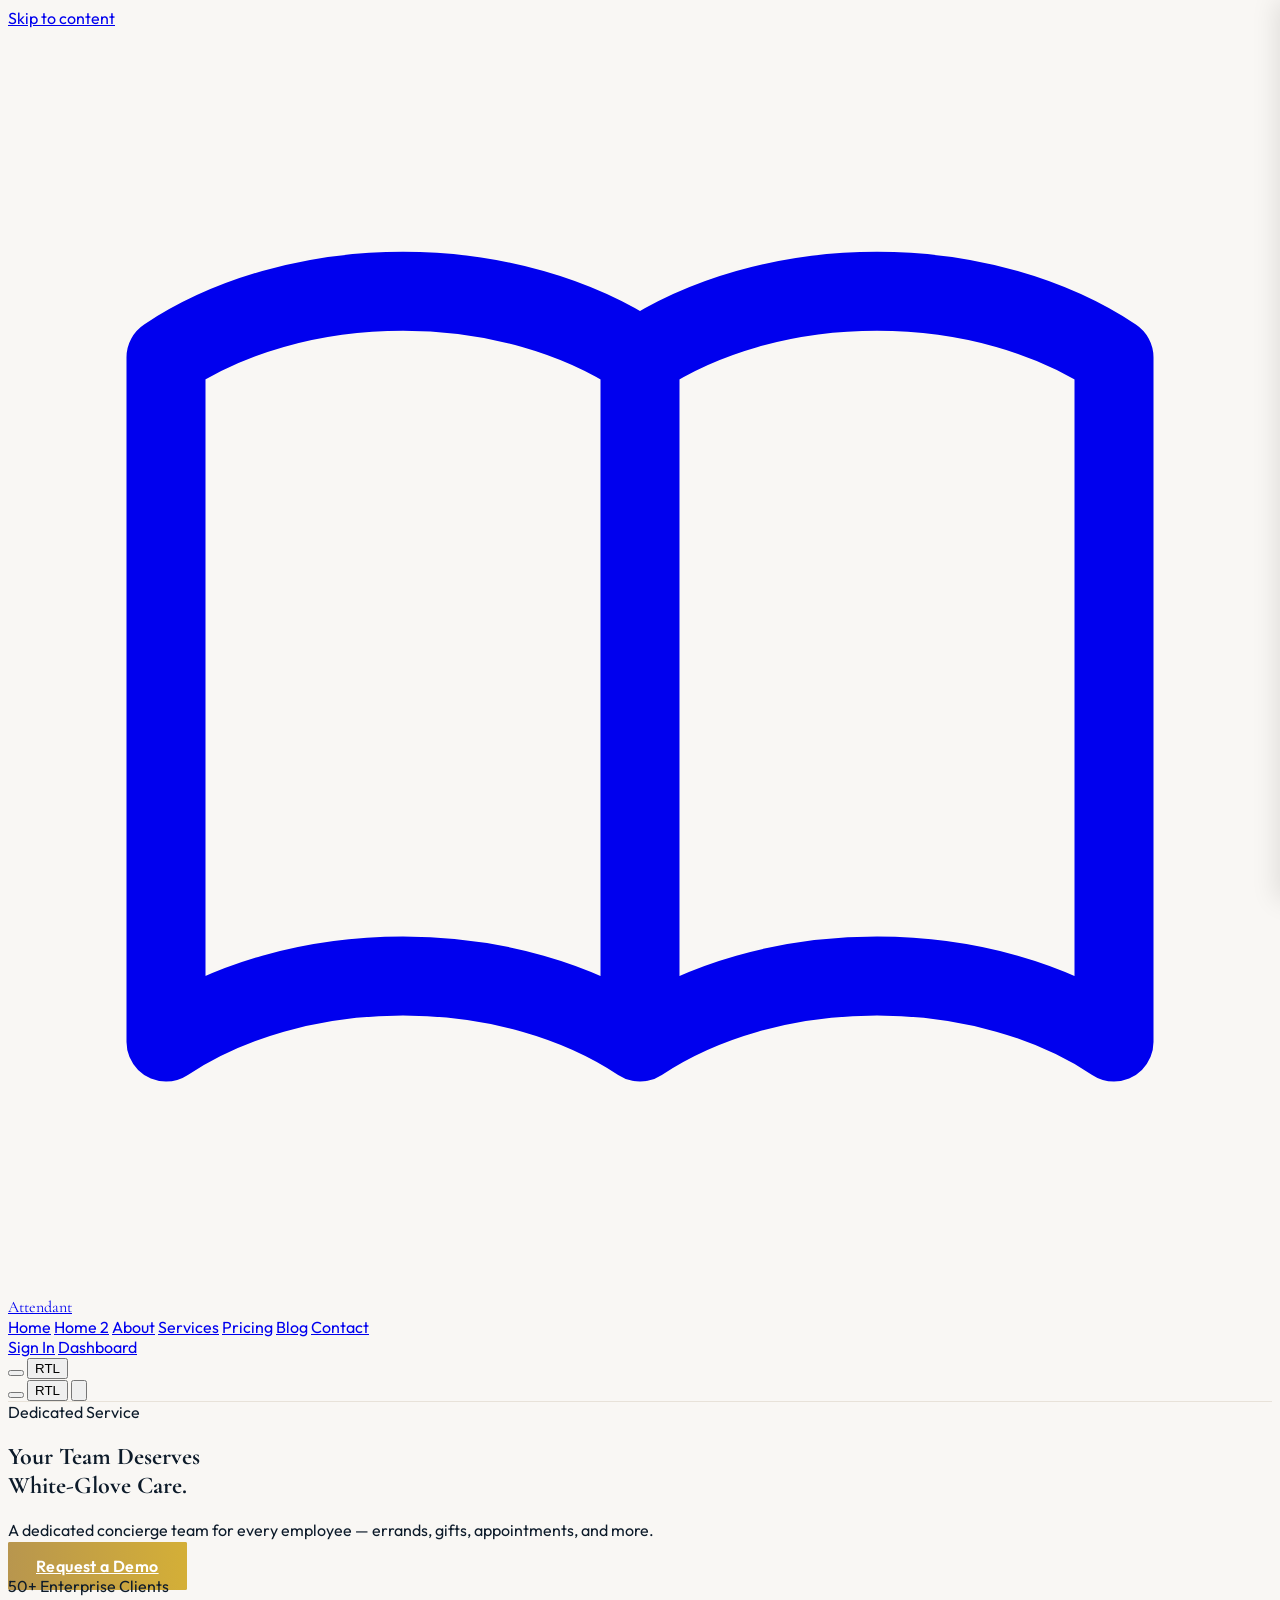
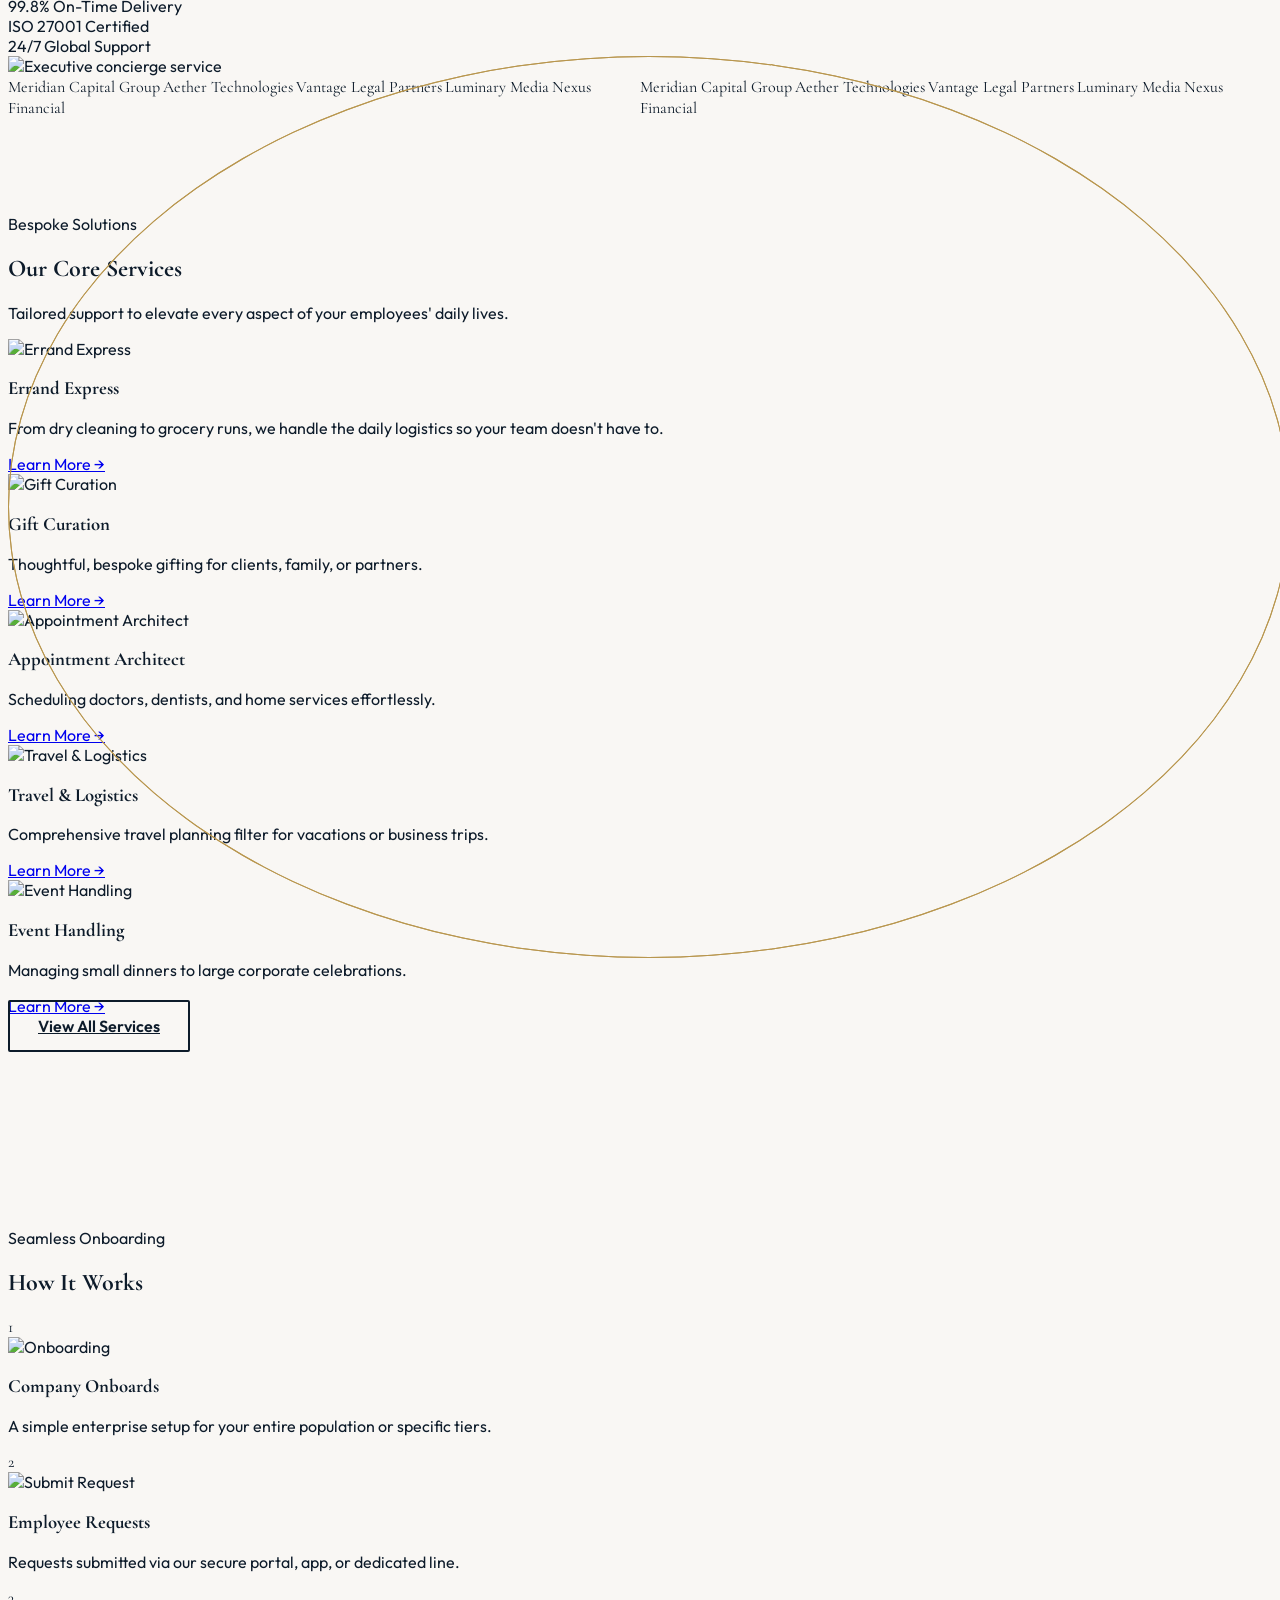
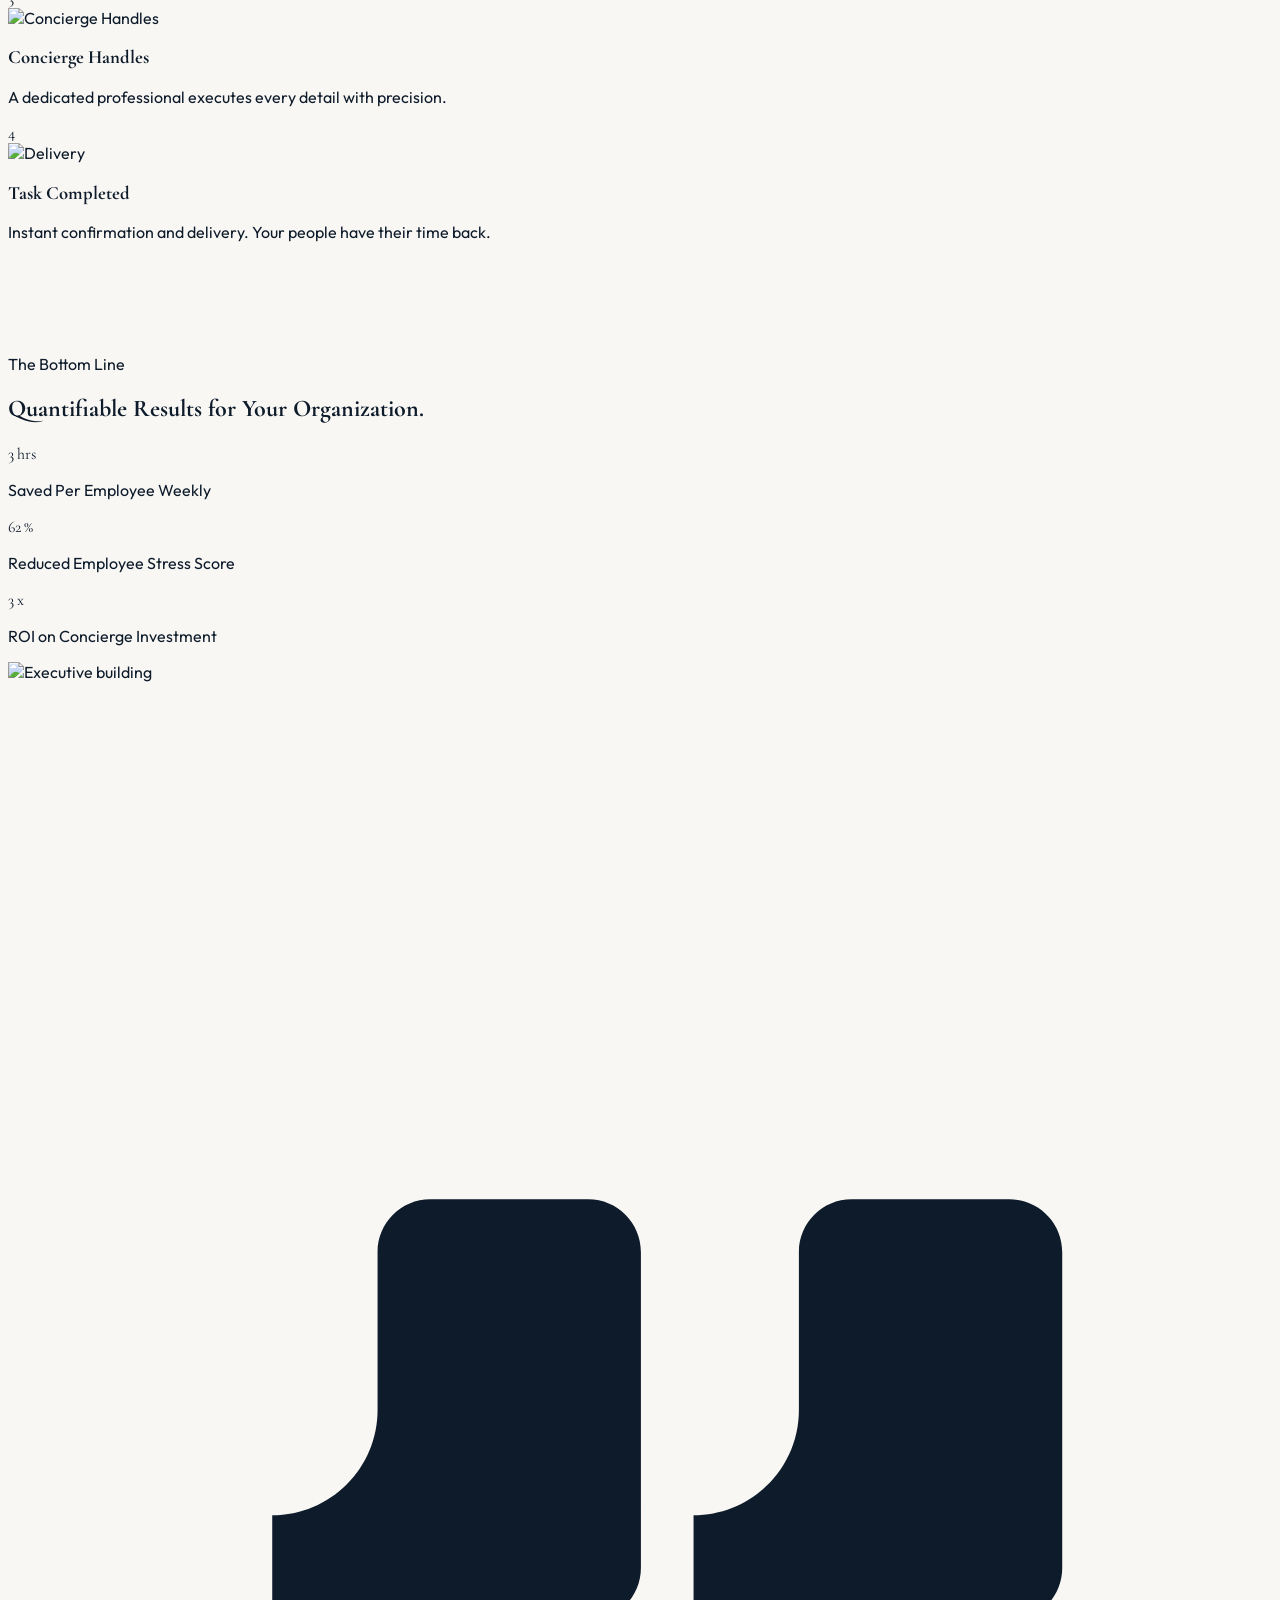
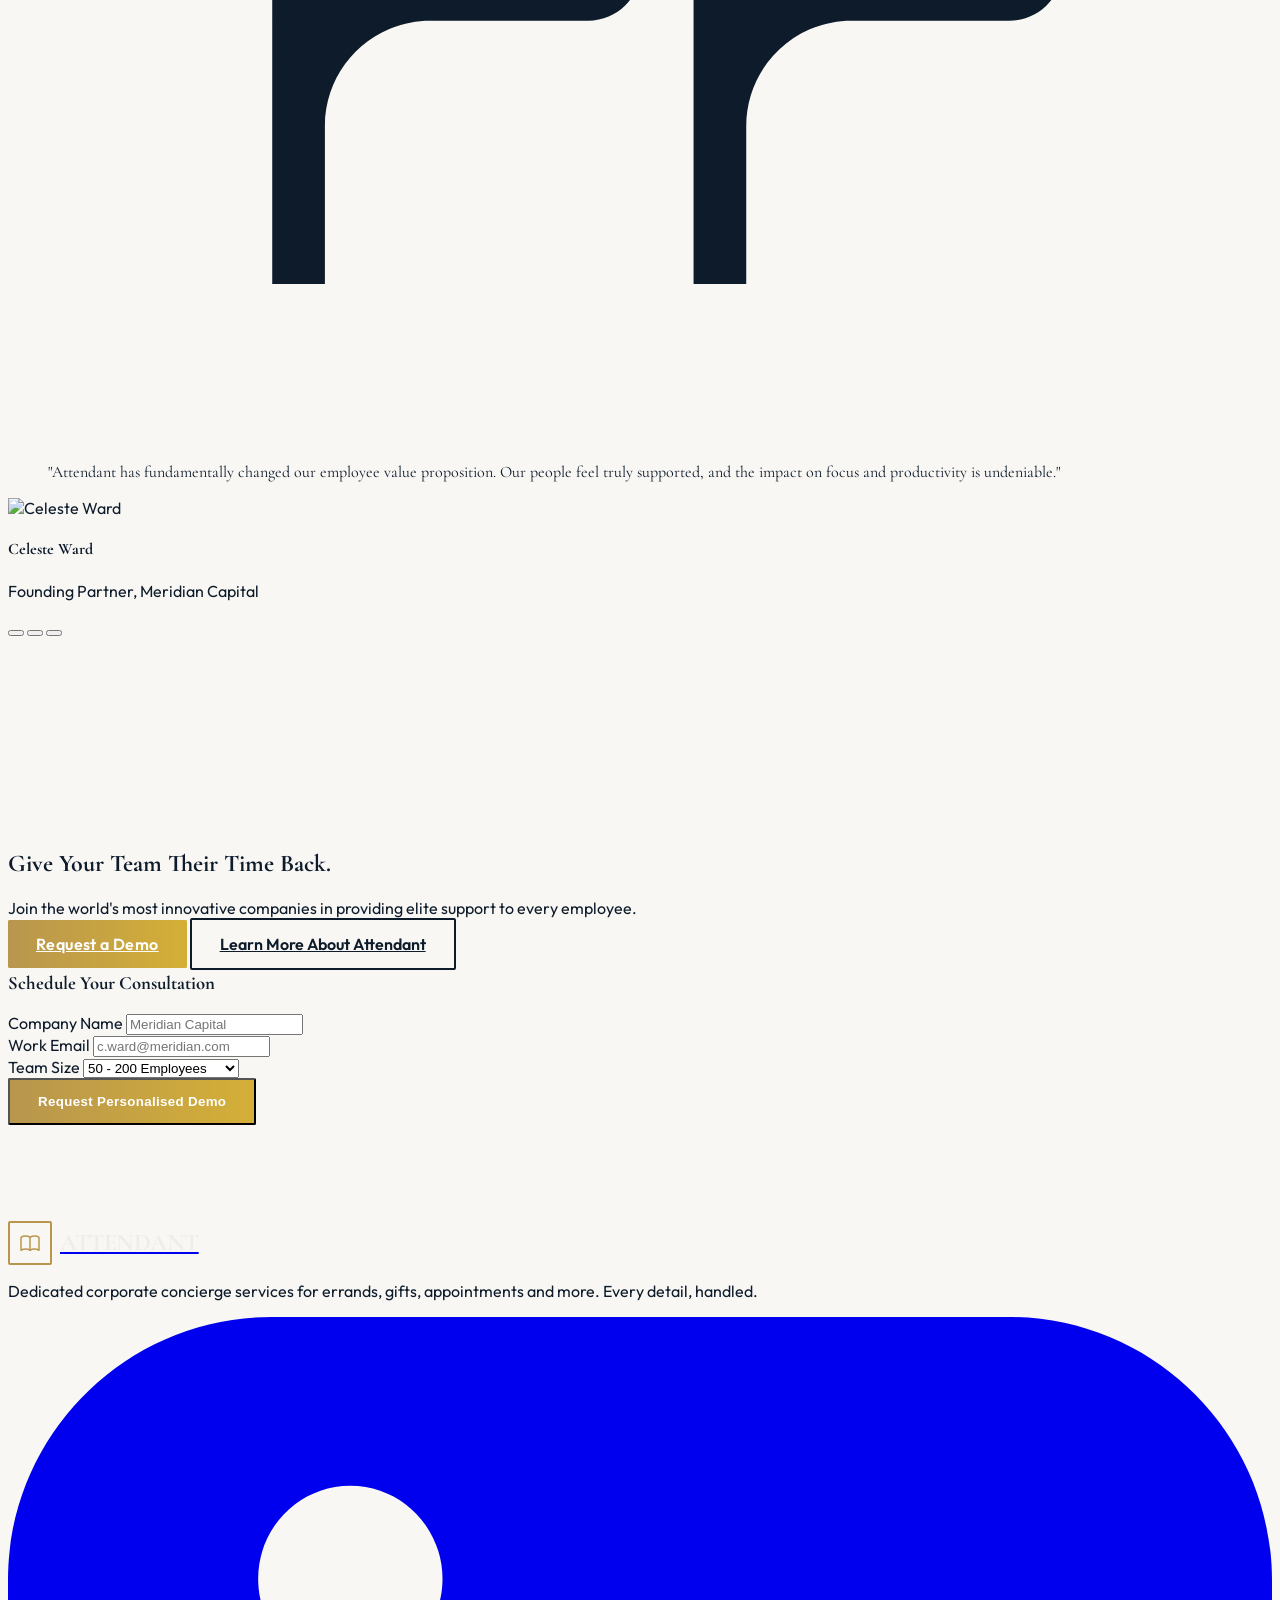
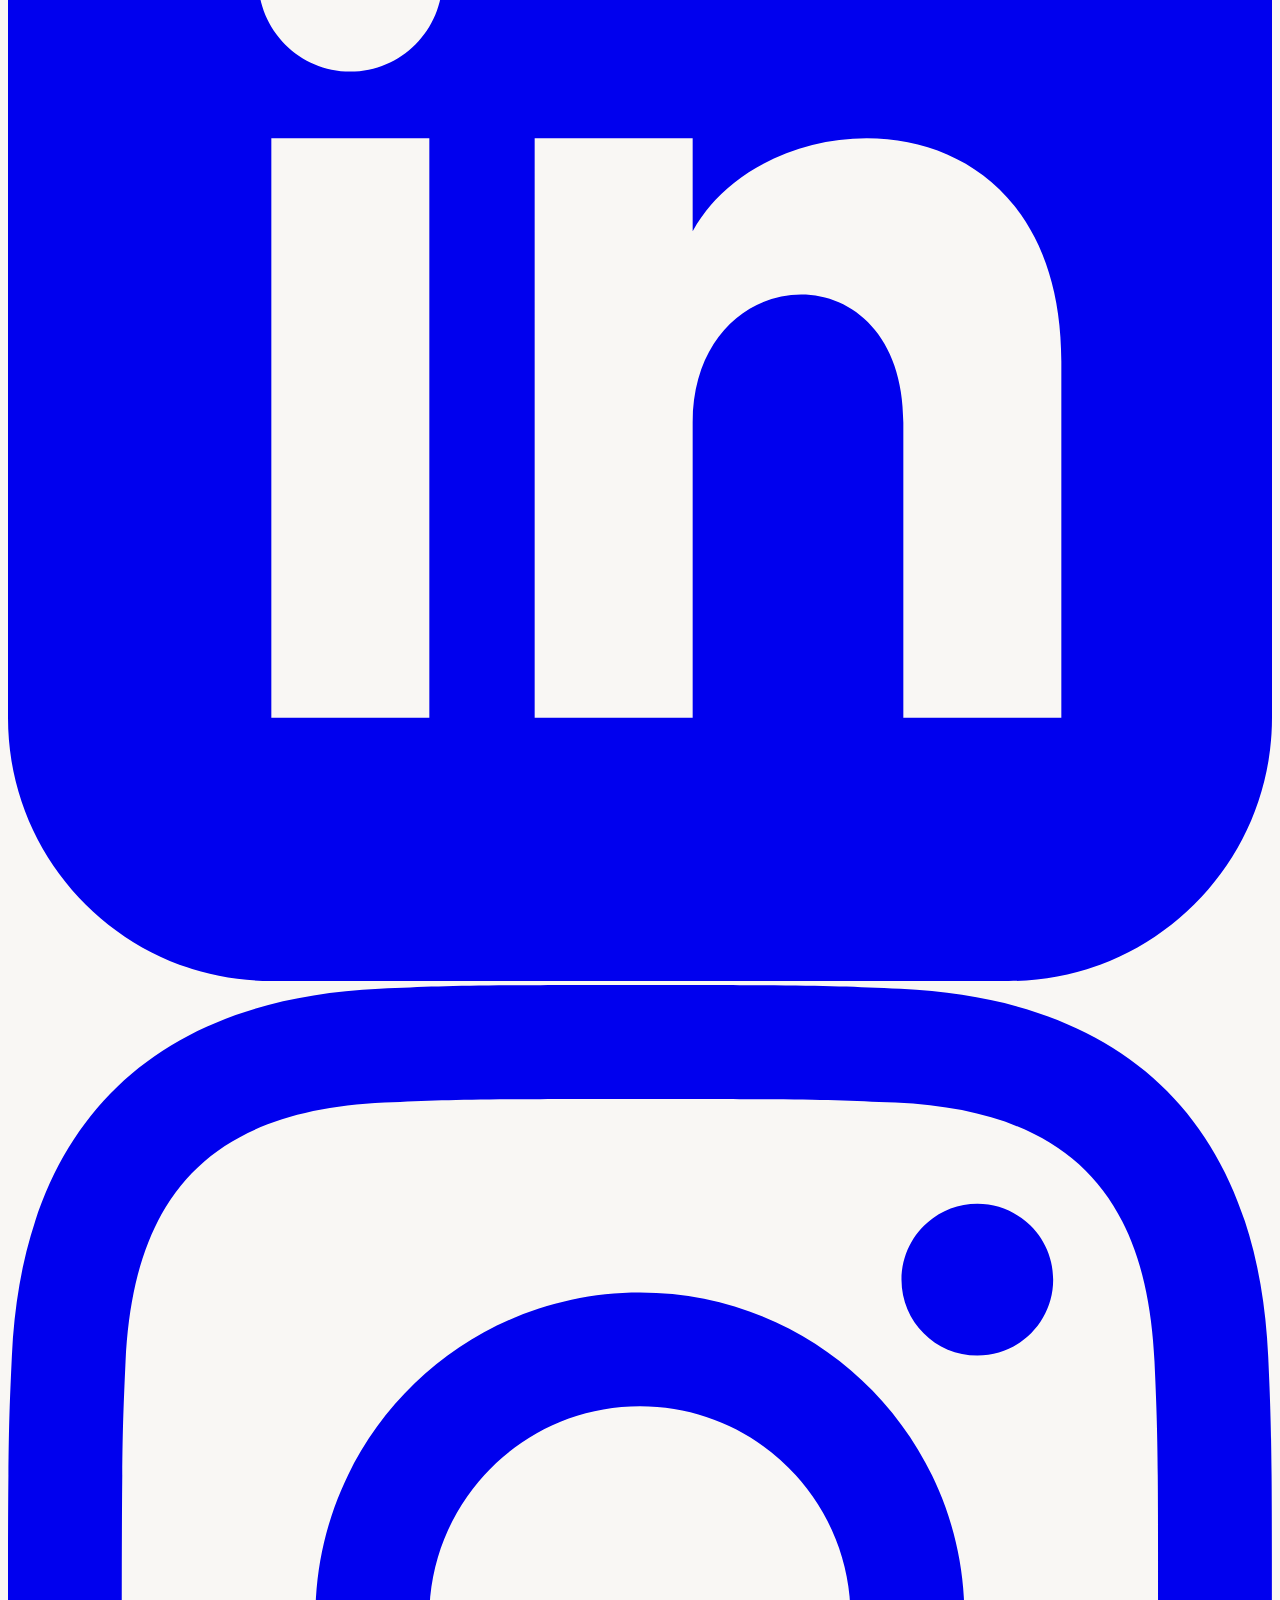
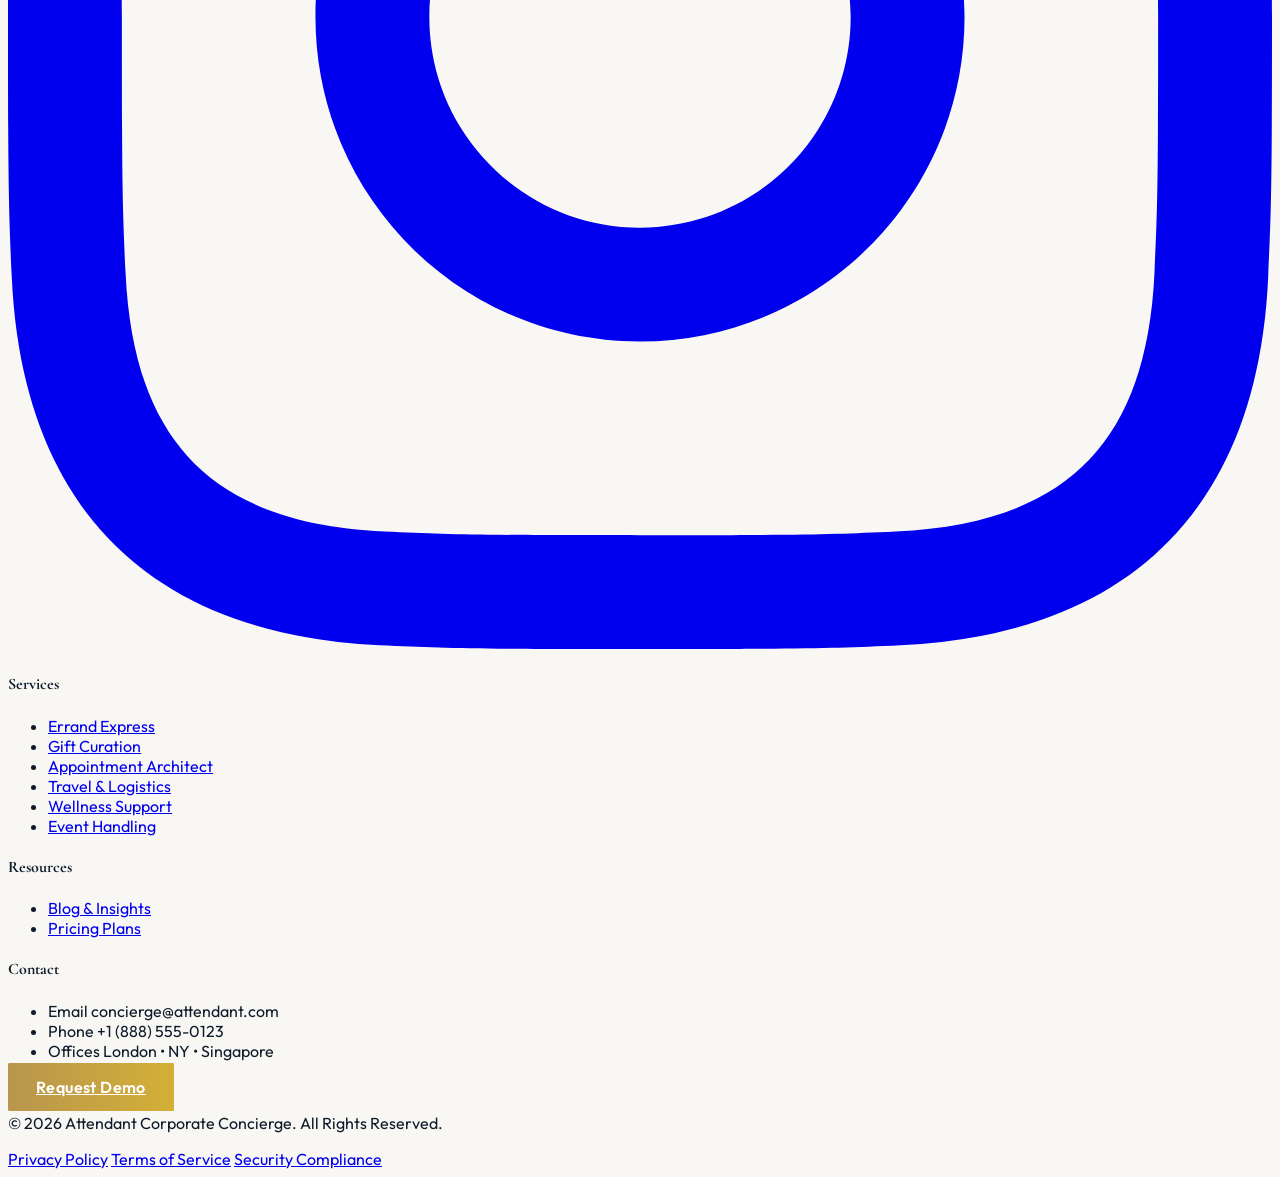
==== index.html @ a8fddf50 "first commit" ====
<!DOCTYPE html>
<html lang="en" dir="ltr" data-theme="light">
<head>
    <meta charset="UTF-8">
    <meta name="viewport" content="width=device-width, initial-scale=1, shrink-to-fit=no">
    <title>Attendant — Corporate Concierge & Employee Experience Platform</title>
    <meta name="description" content="Dedicated corporate concierge services for errands, gifts, appointments and more. Attendant helps companies give their people time back. Every detail, handled.">
    <script src="https://cdn.tailwindcss.com"></script>
    <script>
        tailwind.config = {
            darkMode: 'class',
            theme: {
    
                extend: {
                    colors: {
                        primary: '#0D1B2A',
                        secondary: '#F9F7F4',
                        accentGold: '#B8964E',
                        accentSlate: '#4A6FA5',
                        darkBg: '#070F1A',
                        darkSurface: '#0D1B2E',
                        darkCard: '#102035',
                        darkText: '#F0EDE8',
                        darkMuted: '#94A3B8',
                        darkBorder: '#1E3248',
                    },
                    fontFamily: {
                        cormorant: ['Cormorant Garamond', 'serif'],
                        outfit: ['Outfit', 'sans-serif'],
                    },
                    borderRadius: {
                        'sm': '0.125rem',
                    }
                }
            }
        }
    </script>
    <link rel="stylesheet" href="assets/css/style.css">
    <link rel="stylesheet" href="assets/css/dark-mode.css">
    <link rel="stylesheet" href="assets/css/rtl.css">
    <style>
        [data-theme="dark"] .public-nav { background-color: #070F1A; border-bottom: 1px solid #1E3248; }
        .public-nav { background-color: #F9F7F4; border-bottom: 1px solid #E8E2D9; }
    </style>
</head>
<body class="font-outfit antialiased transition-colors duration-300 pt-[72px]">
    <div id="skip-link">
        <a href="#main-content" class="sr-only focus:not-sr-only focus:absolute focus:z-50 focus:bg-accentGold focus:text-white focus:px-4 focus:py-2">Skip to content</a>
    </div>

    <!-- HEADER -->
    <header class="public-nav fixed top-0 left-0 right-0 z-[100] h-[72px] md:h-[72px] transition-all duration-300">
        <nav class="container mx-auto px-4 h-full flex items-center justify-between">
            <a href="index.html" class="flex items-center gap-2 group">
                <div class="w-10 h-10 border-2 border-accentGold rounded-sm flex items-center justify-center transform group-hover:rotate-12 transition-transform duration-300">
                    <svg class="w-6 h-6 text-accentGold" fill="none" stroke="currentColor" viewBox="0 0 24 24">
                        <path stroke-linecap="round" stroke-linejoin="round" stroke-width="1.5" d="M12 6.253v13m0-13C10.832 5.477 9.246 5 7.5 5S4.168 5.477 3 6.253v13C4.168 18.477 5.754 18 7.5 18s3.332.477 4.5 1.253m0-13C13.168 5.477 14.754 5 16.5 5c1.747 0 3.332.477 4.5 1.253v13C19.832 18.477 18.247 18 16.5 18c-1.746 0-3.332.477-4.5 1.253"></path>
                    </svg>
                </div>
                <span class="font-cormorant text-2xl font-bold tracking-tight text-primary dark:text-darkText uppercase">Attendant</span>
            </a>

            <!-- Desktop Navigation -->
            <div class="hidden lg:flex items-center space-x-8 rtl:space-x-reverse">
                <a href="index.html" class="nav-link-grow text-sm font-medium hover:text-accentGold transition-colors duration-300">Home</a>
                <a href="home-2.html" class="nav-link-grow text-sm font-medium hover:text-accentGold transition-colors duration-300">Home 2</a>
                <a href="about.html" class="nav-link-grow text-sm font-medium hover:text-accentGold transition-colors duration-300">About</a>
                <a href="services.html" class="nav-link-grow text-sm font-medium hover:text-accentGold transition-colors duration-300">Services</a>
                <a href="pricing.html" class="nav-link-grow text-sm font-medium hover:text-accentGold transition-colors duration-300">Pricing</a>
                <a href="blog.html" class="nav-link-grow text-sm font-medium hover:text-accentGold transition-colors duration-300">Blog</a>
                <a href="contact.html" class="nav-link-grow text-sm font-medium hover:text-accentGold transition-colors duration-300">Contact</a>
            </div>

            <!-- Desktop CTAs & Toggles -->
            <div class="hidden lg:flex items-center space-x-6 rtl:space-x-reverse">
                <a href="login.html" class="text-sm font-semibold border-2 border-primary dark:border-darkText px-5 py-2 hover:bg-primary hover:text-white dark:hover:bg-darkText dark:hover:text-darkBg transition-all duration-300 rounded-sm">Sign In</a>
                <a href="dashboard.html" class="text-sm font-semibold border-2 border-accentGold text-accentGold px-5 py-2 hover:bg-accentGold hover:text-white transition-all duration-300 rounded-sm">Dashboard</a>
                <div class="flex items-center space-x-4 rtl:space-x-reverse ml-4 border-l dark:border-darkBorder pl-4 rtl:border-l-0 rtl:border-r rtl:pl-0 rtl:pr-4">
                    <button class="theme-toggle w-6 h-6 p-0 hover:text-accentGold transition-colors">
                        <svg class="sun-icon w-6 h-6" fill="none" stroke="currentColor" viewBox="0 0 24 24"><path stroke-linecap="round" stroke-linejoin="round" stroke-width="2" d="M12 3v1m0 16v1m9-9h-1M4 9H3m15.364-6.364l-.707.707M6.343 17.657l-.707.707m12.728 0l-.707-.707M6.343 6.343l-.707-.707M12 5a7 7 0 100 14 7 7 0 000-14z"/></svg>
                        <svg class="moon-icon w-6 h-6 hidden" fill="none" stroke="currentColor" viewBox="0 0 24 24"><path stroke-linecap="round" stroke-linejoin="round" stroke-width="2" d="M20.354 15.354A9 9 0 118.646 3.646 9.003 9.003 0 0012 21a9.003 9.003 0 008.354-5.646z"/></svg>
                    </button>
                    <button class="rtl-toggle w-6 h-6 font-bold text-xs hover:text-accentGold">RTL</button>
                </div>
            </div>

            <!-- Mobile/Tablet Toggle -->
            <div class="lg:hidden flex items-center gap-4">
                <button class="theme-toggle w-6 h-6 hover:text-accentGold transition-colors">
                    <svg class="sun-icon w-6 h-6" fill="none" stroke="currentColor" viewBox="0 0 24 24"><path stroke-linecap="round" stroke-linejoin="round" stroke-width="2" d="M12 3v1m0 16v1m9-9h-1M4 9H3m15.364-6.364l-.707.707M6.343 17.657l-.707.707m12.728 0l-.707-.707M6.343 6.343l-.707-.707M12 5a7 7 0 100 14 7 7 0 000-14z"/></svg>
                    <svg class="moon-icon w-6 h-6 hidden" fill="none" stroke="currentColor" viewBox="0 0 24 24"><path stroke-linecap="round" stroke-linejoin="round" stroke-width="2" d="M20.354 15.354A9 9 0 118.646 3.646 9.003 9.003 0 0012 21a9.003 9.003 0 008.354-5.646z"/></svg>
                </button>
                <button class="rtl-toggle w-6 h-6 font-bold text-xs hover:text-accentGold">RTL</button>
                <button class="hamburger-btn w-10 h-10 flex items-center justify-center rounded-md" aria-label="Open navigation menu">
                    <svg class="w-6 h-6" fill="none" stroke="var(--nav-icon-color)" viewBox="0 0 24 24"><path stroke-linecap="round" stroke-linejoin="round" stroke-width="2" d="M4 6h16M4 12h16m-7 6h7"/></svg>
                </button>
            </div>
        </nav>
    </header>

    <!-- SIDEBAR NAVIGATION -->
    <div class="sidebar-scrim"></div>
    <aside class="sidebar-nav" role="dialog" aria-modal="true" aria-label="Navigation Menu">
        <div class="p-6 h-full flex flex-col">
            <div class="flex items-center justify-between mb-8">
                <a href="index.html" class="font-cormorant text-2xl font-bold tracking-tight text-primary dark:text-darkText uppercase">Attendant</a>
                <button class="sidebar-close w-8 h-8 flex items-center justify-center p-0" aria-label="Close navigation menu">
                    <svg class="w-6 h-6" fill="none" stroke="currentColor" viewBox="0 0 24 24"><path stroke-linecap="round" stroke-linejoin="round" stroke-width="2" d="M6 18L18 6M6 6l12 12"/></svg>
                </button>
            </div>
            <nav class="flex-grow flex flex-col">
                <a href="index.html" class="py-4 border-b border-accentGold/10 text-lg font-medium hover:text-accentGold transition-colors border-l-[3px] border-accentGold pl-4 bg-accentGold/5">Home</a>
                <a href="home-2.html" class="py-4 border-b border-accentGold/10 text-lg font-medium hover:text-accentGold transition-colors">Home 2</a>
                <a href="about.html" class="py-4 border-b border-accentGold/10 text-lg font-medium hover:text-accentGold transition-colors">About</a>
                <a href="services.html" class="py-4 border-b border-accentGold/10 text-lg font-medium hover:text-accentGold transition-colors">Services</a>
                <a href="pricing.html" class="py-4 border-b border-accentGold/10 text-lg font-medium hover:text-accentGold transition-colors">Pricing</a>
                <a href="blog.html" class="py-4 border-b border-accentGold/10 text-lg font-medium hover:text-accentGold transition-colors">Blog</a>
                <a href="contact.html" class="py-4 border-b border-accentGold/10 text-lg font-medium hover:text-accentGold transition-colors">Contact</a>
                <a href="login.html" class="py-4 border-b border-accentGold/10 text-lg font-medium hover:text-accentGold transition-colors">Sign In</a>
                <a href="dashboard.html" class="py-4 border-b border-accentGold/10 text-lg font-medium hover:text-accentGold transition-colors">Dashboard</a>
            </nav>
            <div class="mt-auto py-6 flex items-center space-x-4 grayscale opacity-60">
                <a href="#" class="hover:opacity-100 transition-opacity"><svg class="w-6 h-6" fill="currentColor" viewBox="0 0 24 24"><path d="M19 0h-14c-2.761 0-5 2.239-5 5v14c0 2.761 2.239 5 5 5h14c2.761 0 5-2.239 5-5v-14c0-2.761-2.239-5-5-5zm-11 19h-3v-11h3v11zm-1.5-12.268c-.966 0-1.75-.79-1.75-1.764s.784-1.764 1.75-1.764 1.75.79 1.75 1.764-.783 1.764-1.75 1.764zm13.5 12.268h-3v-5.604c0-3.368-4-3.113-4 0v5.604h-3v-11h3v1.765c1.396-2.586 7-2.777 7 2.476v6.759z"/></svg></a>
                <a href="#" class="hover:opacity-100 transition-opacity"><svg class="w-6 h-6" fill="currentColor" viewBox="0 0 24 24"><path d="M12 2.163c3.204 0 3.584.012 4.85.07 3.252.148 4.771 1.691 4.919 4.919.058 1.265.069 1.645.069 4.849 0 3.205-.012 3.584-.069 4.849-.149 3.225-1.664 4.771-4.919 4.919-1.266.058-1.644.07-4.85.07-3.204 0-3.584-.012-4.849-.07-3.26-.149-4.771-1.699-4.919-4.92-.058-1.265-.07-1.644-.07-4.849 0-3.204.013-3.583.07-4.849.149-3.227 1.664-4.771 4.919-4.919 1.266-.057 1.645-.069 4.849-.069zm0-2.163c-3.259 0-3.667.014-4.947.072-4.358.2-6.78 2.618-6.98 6.98-.059 1.281-.073 1.689-.073 4.948 0 3.259.014 3.668.072 4.948.2 4.358 2.618 6.78 6.98 6.98 1.281.058 1.689.072 4.948.072 3.259 0 3.668-.014 4.948-.072 4.354-.2 6.782-2.618 6.979-6.98.059-1.28.073-1.689.073-4.948 0-3.259-.014-3.667-.072-4.947-.196-4.354-2.617-6.78-6.979-6.98-1.281-.059-1.69-.073-4.949-.073zm0 5.838c-3.403 0-6.162 2.759-6.162 6.162s2.759 6.163 6.162 6.163 6.162-2.759 6.162-6.163-2.759-6.162-6.162-6.162zm0 10.162c-2.209 0-4-1.79-4-4 0-2.209 1.791-4 4-4s4 1.791 4 4c0 2.21-1.791 4-4 4zm6.406-11.845c-.796 0-1.441.645-1.441 1.44s.645 1.44 1.441 1.44c.795 0 1.439-.645 1.439-1.44s-.644-1.44-1.439-1.44z"/></svg></a>
            </div>
        </div>
    </aside>

    <main id="main-content">
        <!-- HERO SECTION -->
        <section class="min-h-[calc(100vh-72px)] bg-primary text-secondary relative overflow-hidden flex flex-col md:flex-row pt-8 md:pt-10">
            <div class="absolute inset-0 opacity-5 pointer-events-none" style="background-image: repeating-linear-gradient(30deg, #FFFFFF, #FFFFFF 1px, transparent 1px, transparent 40px);"></div>
            
            <div class="w-full md:w-[52%] h-full flex items-center px-4 md:px-12 lg:px-24 z-10">
                <div class="max-w-xl">
                    <span class="text-xs font-semibold tracking-[0.25em] uppercase text-accentGold mb-3 block reveal" style="animation-delay: 0.0s">Dedicated Service</span>
                    <div class="h-0.5 w-12 bg-accentGold mb-6 reveal" style="animation-delay: 0.1s"></div>
                    <h1 class="font-cormorant text-5xl md:text-7xl lg:text-8xl font-semibold leading-tight tracking-tight reveal" style="animation-delay: 0.15s">
                        Your Team Deserves<br>
                        <span class="italic text-accentGold">White-Glove</span> Care.
                    </h1>
                    <p class="text-lg md:text-xl mt-8 font-outfit text-secondary/80 reveal" style="animation-delay: 0.45s">
                        A dedicated concierge team for every employee — errands, gifts, appointments, and more.
                    </p>
                    <div class="mt-10 flex flex-wrap gap-4 reveal" style="animation-delay: 0.6s">
                        <a href="contact.html" class="btn-primary btn-gold-shimmer">Request a Demo</a>
                    </div>
                    
                    <div class="mt-16 grid grid-cols-2 md:grid-cols-4 gap-4 opacity-70 reveal" style="animation-delay: 0.75s">
                        <div class="text-xs tracking-wider uppercase font-medium">50+ Enterprise Clients</div>
                        <div class="text-xs tracking-wider uppercase font-medium">99.8% On-Time Delivery</div>
                        <div class="text-xs tracking-wider uppercase font-medium">ISO 27001 Certified</div>
                        <div class="text-xs tracking-wider uppercase font-medium">24/7 Global Support</div>
                    </div>
                </div>
            </div>

            <div class="w-full md:w-[48%] relative z-10 overflow-hidden mt-10 md:mt-0">
                <div class="w-full h-full px-4 pb-8 md:p-12 lg:p-24 flex items-center justify-center">
                    <div class="relative w-full aspect-square max-w-sm md:max-w-lg animate-float">
                        <div class="absolute inset-0 border border-accentGold/20 rounded-full pulse-ring" style="animation-delay: 0s"></div>
                        <div class="absolute inset-0 border border-accentGold/10 rounded-full scale-110 pulse-ring" style="animation-delay: 1s"></div>
                        <img src="https://images.unsplash.com/photo-1544333346-633ac99d424b?w=1200&q=80&fit=crop" alt="Executive concierge service" class="w-full h-full object-cover rounded-full shadow-2xl z-20" width="800" height="800">
                    </div>
                </div>
            </div>
        </section>

        <!-- SECTION 1: CLIENT TRUST MARQUEE -->
        <section class="bg-primary py-12 border-y border-white/5 overflow-hidden">
            <div class="marquee-content whitespace-nowrap">
                <div class="flex items-center space-x-12 px-6">
                    <span class="font-cormorant text-xl md:text-2xl text-secondary/60 uppercase tracking-widest">Meridian Capital Group</span>
                    <span class="w-2 h-2 bg-accentGold rounded-full"></span>
                    <span class="font-cormorant text-xl md:text-2xl text-secondary/60 uppercase tracking-widest">Aether Technologies</span>
                    <span class="w-2 h-2 bg-accentGold rounded-full"></span>
                    <span class="font-cormorant text-xl md:text-2xl text-secondary/60 uppercase tracking-widest">Vantage Legal Partners</span>
                    <span class="w-2 h-2 bg-accentGold rounded-full"></span>
                    <span class="font-cormorant text-xl md:text-2xl text-secondary/60 uppercase tracking-widest">Luminary Media</span>
                    <span class="w-2 h-2 bg-accentGold rounded-full"></span>
                    <span class="font-cormorant text-xl md:text-2xl text-secondary/60 uppercase tracking-widest">Nexus Financial</span>
                    <span class="w-2 h-2 bg-accentGold rounded-full"></span>
                </div>
                <!-- Duplicate for seamless loop -->
                <div class="flex items-center space-x-12 px-6">
                    <span class="font-cormorant text-xl md:text-2xl text-secondary/60 uppercase tracking-widest">Meridian Capital Group</span>
                    <span class="w-2 h-2 bg-accentGold rounded-full"></span>
                    <span class="font-cormorant text-xl md:text-2xl text-secondary/60 uppercase tracking-widest">Aether Technologies</span>
                    <span class="w-2 h-2 bg-accentGold rounded-full"></span>
                    <span class="font-cormorant text-xl md:text-2xl text-secondary/60 uppercase tracking-widest">Vantage Legal Partners</span>
                    <span class="w-2 h-2 bg-accentGold rounded-full"></span>
                    <span class="font-cormorant text-xl md:text-2xl text-secondary/60 uppercase tracking-widest">Luminary Media</span>
                    <span class="w-2 h-2 bg-accentGold rounded-full"></span>
                    <span class="font-cormorant text-xl md:text-2xl text-secondary/60 uppercase tracking-widest">Nexus Financial</span>
                    <span class="w-2 h-2 bg-accentGold rounded-full"></span>
                </div>
            </div>
        </section>

        <!-- SECTION 2: SERVICES GRID (BENTO) -->
        <section class="section-gap container mx-auto px-4">
            <div class="text-center mb-16">
                <span class="text-xs font-outfit font-semibold tracking-[0.25em] uppercase text-accentGold mb-3 block">Bespoke Solutions</span>
                <h2 class="font-cormorant text-5xl md:text-6xl font-semibold tracking-tight">Our Core Services</h2>
                <p class="text-base md:text-lg mt-4 max-w-2xl mx-auto font-outfit text-primary/60 dark:text-darkMuted">Tailored support to elevate every aspect of your employees' daily lives.</p>
            </div>

            <div class="grid grid-cols-1 md:grid-cols-3 gap-6">
                <!-- Large Card 1 -->
                <div class="md:col-span-2 group relative h-96 overflow-hidden rounded-sm cursor-pointer animate-elevate">
                    <img src="https://images.unsplash.com/photo-1590650516494-0c8e4a4dd67e?w=800&q=80" alt="Errand Express" class="absolute inset-0 w-full h-full object-cover transition-transform duration-700 group-hover:scale-105" loading="lazy">
                    <div class="absolute inset-0 bg-gradient-to-t from-black/90 via-black/40 to-transparent"></div>
                    <div class="absolute bottom-0 left-0 p-10">
                        <h3 class="font-cormorant text-4xl text-white font-semibold mb-2">Errand Express</h3>
                        <p class="text-white/70 max-w-md mb-4 translate-y-4 opacity-0 group-hover:translate-y-0 group-hover:opacity-100 transition-all duration-500">From dry cleaning to grocery runs, we handle the daily logistics so your team doesn't have to.</p>
                        <a href="service-details.html" class="text-accentGold font-semibold inline-flex items-center gap-2 group/btn">Learn More <span class="group-hover/btn:translate-x-1 transition-transform">→</span></a>
                    </div>
                </div>
                
                <!-- Small Card 1 -->
                <div class="group relative h-96 overflow-hidden rounded-sm cursor-pointer animate-elevate">
                    <img src="https://images.unsplash.com/photo-1513151233558-d860c5398176?w=800&q=80" alt="Gift Curation" class="absolute inset-0 w-full h-full object-cover transition-transform duration-700 group-hover:scale-105" loading="lazy">
                    <div class="absolute inset-0 bg-gradient-to-t from-black/90 via-black/40 to-transparent"></div>
                    <div class="absolute bottom-0 left-0 p-8">
                        <h3 class="font-cormorant text-3xl text-white font-semibold mb-2">Gift Curation</h3>
                        <p class="text-white/70 text-sm mb-4 translate-y-4 opacity-0 group-hover:translate-y-0 group-hover:opacity-100 transition-all duration-500">Thoughtful, bespoke gifting for clients, family, or partners.</p>
                        <a href="service-details.html" class="text-accentGold font-semibold inline-flex items-center gap-2 group/btn">Learn More <span class="group-hover/btn:translate-x-1 transition-transform">→</span></a>
                    </div>
                </div>

                <!-- Small Card 2 -->
                <div class="group relative h-96 overflow-hidden rounded-sm cursor-pointer animate-elevate">
                    <img src="https://images.unsplash.com/photo-1431540015161-0bf868a2d407?w=800&q=80" alt="Appointment Architect" class="absolute inset-0 w-full h-full object-cover transition-transform duration-700 group-hover:scale-105" loading="lazy">
                    <div class="absolute inset-0 bg-gradient-to-t from-black/90 via-black/40 to-transparent"></div>
                    <div class="absolute bottom-0 left-0 p-8">
                        <h3 class="font-cormorant text-3xl text-white font-semibold mb-2">Appointment Architect</h3>
                        <p class="text-white/70 text-sm mb-4 translate-y-4 opacity-0 group-hover:translate-y-0 group-hover:opacity-100 transition-all duration-500">Scheduling doctors, dentists, and home services effortlessly.</p>
                        <a href="service-details.html" class="text-accentGold font-semibold inline-flex items-center gap-2 group/btn">Learn More <span class="group-hover/btn:translate-x-1 transition-transform">→</span></a>
                    </div>
                </div>

                <!-- Large Card 2 -->
                <div class="md:col-span-2 group relative h-96 overflow-hidden rounded-sm cursor-pointer animate-elevate">
                    <img src="https://images.unsplash.com/photo-1436491865332-7a61a109c0f3?w=800&q=80" alt="Travel & Logistics" class="absolute inset-0 w-full h-full object-cover transition-transform duration-700 group-hover:scale-105" loading="lazy">
                    <div class="absolute inset-0 bg-gradient-to-t from-black/90 via-black/40 to-transparent"></div>
                    <div class="absolute bottom-0 left-0 p-10">
                        <h3 class="font-cormorant text-4xl text-white font-semibold mb-2">Travel & Logistics</h3>
                        <p class="text-white/70 max-w-md mb-4 translate-y-4 opacity-0 group-hover:translate-y-0 group-hover:opacity-100 transition-all duration-500">Comprehensive travel planning filter for vacations or business trips.</p>
                        <a href="service-details.html" class="text-accentGold font-semibold inline-flex items-center gap-2 group/btn">Learn More <span class="group-hover/btn:translate-x-1 transition-transform">→</span></a>
                    </div>
                </div>

                <!-- Small Card 3 -->
                <div class="group relative h-96 overflow-hidden rounded-sm cursor-pointer animate-elevate">
                    <img src="https://images.unsplash.com/photo-1517248135467-4c7edcad34c4?w=800&q=80" alt="Event Handling" class="absolute inset-0 w-full h-full object-cover transition-transform duration-700 group-hover:scale-105" loading="lazy">
                    <div class="absolute inset-0 bg-gradient-to-t from-black/90 via-black/40 to-transparent"></div>
                    <div class="absolute bottom-0 left-0 p-8">
                        <h3 class="font-cormorant text-3xl text-white font-semibold mb-2">Event Handling</h3>
                        <p class="text-white/70 text-sm mb-4 translate-y-4 opacity-0 group-hover:translate-y-0 group-hover:opacity-100 transition-all duration-500">Managing small dinners to large corporate celebrations.</p>
                        <a href="service-details.html" class="text-accentGold font-semibold inline-flex items-center gap-2 group/btn">Learn More <span class="group-hover/btn:translate-x-1 transition-transform">→</span></a>
                    </div>
                </div>
            </div>
            
            <div class="mt-16 text-center">
                <a href="services.html" class="btn-secondary">View All Services</a>
            </div>
        </section>

        <!-- SECTION 3: HOW IT WORKS (Horizontal Journey) -->
        <section class="section-gap bg-secondary dark:bg-darkSurface transition-colors">
            <div class="container mx-auto px-4">
                <div class="text-center mb-16">
                    <span class="text-xs font-outfit font-semibold tracking-[0.25em] uppercase text-accentGold mb-3 block">Seamless Onboarding</span>
                    <h2 class="font-cormorant text-5xl md:text-6xl font-semibold tracking-tight text-primary dark:text-darkText">How It Works</h2>
                </div>

                <div class="relative">
                    <!-- Connector line -->
                    <div class="hidden lg:block absolute top-[140px] left-0 w-full h-0.5 border-t-2 border-dashed border-accentGold/30 z-0"></div>
                    
                    <div class="grid grid-cols-1 md:grid-cols-2 lg:grid-cols-4 gap-12 relative z-10">
                        <!-- Step 1 -->
                        <div class="text-center reveal" style="animation-delay: 0.1s">
                            <div class="w-16 h-16 bg-accentGold text-white rounded-full flex items-center justify-center font-cormorant text-2xl font-bold mx-auto mb-6 shadow-xl relative z-10">1</div>
                            <img src="https://images.unsplash.com/photo-1497366216548-37526070297c?w=400&q=80" alt="Onboarding" class="w-full h-48 object-cover rounded-sm mb-6 shadow-md" loading="lazy">
                            <h3 class="font-cormorant text-2xl font-semibold mb-3 dark:text-darkText">Company Onboards</h3>
                            <p class="text-primary/60 dark:text-darkMuted text-sm">A simple enterprise setup for your entire population or specific tiers.</p>
                        </div>
                        <!-- Step 2 -->
                        <div class="text-center reveal" style="animation-delay: 0.3s">
                            <div class="w-16 h-16 bg-accentGold text-white rounded-full flex items-center justify-center font-cormorant text-2xl font-bold mx-auto mb-6 shadow-xl relative z-10">2</div>
                            <img src="https://images.unsplash.com/photo-1556761175-b413da4baf72?w=400&q=80" alt="Submit Request" class="w-full h-48 object-cover rounded-sm mb-6 shadow-md" loading="lazy">
                            <h3 class="font-cormorant text-2xl font-semibold mb-3 dark:text-darkText">Employee Requests</h3>
                            <p class="text-primary/60 dark:text-darkMuted text-sm">Requests submitted via our secure portal, app, or dedicated line.</p>
                        </div>
                        <!-- Step 3 -->
                        <div class="text-center reveal" style="animation-delay: 0.5s">
                            <div class="w-16 h-16 bg-accentGold text-white rounded-full flex items-center justify-center font-cormorant text-2xl font-bold mx-auto mb-6 shadow-xl relative z-10">3</div>
                            <img src="https://images.unsplash.com/photo-1521737711867-e3b97375f902?w=400&q=80" alt="Concierge Handles" class="w-full h-48 object-cover rounded-sm mb-6 shadow-md" loading="lazy">
                            <h3 class="font-cormorant text-2xl font-semibold mb-3 dark:text-darkText">Concierge Handles</h3>
                            <p class="text-primary/60 dark:text-darkMuted text-sm">A dedicated professional executes every detail with precision.</p>
                        </div>
                        <!-- Step 4 -->
                        <div class="text-center reveal" style="animation-delay: 0.7s">
                            <div class="w-16 h-16 bg-accentGold text-white rounded-full flex items-center justify-center font-cormorant text-2xl font-bold mx-auto mb-6 shadow-xl relative z-10">4</div>
                            <img src="https://images.unsplash.com/photo-1582213782179-a0b5a30a213e?w=400&q=80" alt="Delivery" class="w-full h-48 object-cover rounded-sm mb-6 shadow-md" loading="lazy">
                            <h3 class="font-cormorant text-2xl font-semibold mb-3 dark:text-darkText">Task Completed</h3>
                            <p class="text-primary/60 dark:text-darkMuted text-sm">Instant confirmation and delivery. Your people have their time back.</p>
                        </div>
                    </div>
                </div>
            </div>
        </section>

        <!-- SECTION 4: ROI IMPACT STATS -->
        <section class="flex flex-col lg:flex-row bg-[#0D1B2A]">
            <div class="w-full lg:w-1/2 p-12 md:p-24 flex flex-col justify-center">
                <span class="text-xs font-semibold tracking-[0.25em] uppercase text-accentGold mb-6 block">The Bottom Line</span>
                <h2 class="font-cormorant text-5xl md:text-6xl font-semibold text-secondary leading-tight mb-16">Quantifiable Results for Your Organization.</h2>
                
                <div class="space-y-12">
                    <div class="stat-card reveal">
                        <div class="flex items-baseline gap-2">
                            <span class="font-cormorant text-6xl font-bold text-accentGold stat-value" data-target="4.2">4.2</span>
                            <span class="font-cormorant text-3xl font-semibold text-accentGold">hrs</span>
                        </div>
                        <p class="mt-2 text-secondary/60 font-outfit uppercase tracking-widest text-sm">Saved Per Employee Weekly</p>
                    </div>
                    <div class="stat-card reveal" style="animation-delay: 0.2s">
                        <div class="flex items-baseline gap-2">
                            <span class="font-cormorant text-6xl font-bold text-accentGold stat-value" data-target="91">91</span>
                            <span class="font-cormorant text-3xl font-semibold text-accentGold">%</span>
                        </div>
                        <p class="mt-2 text-secondary/60 font-outfit uppercase tracking-widest text-sm">Reduced Employee Stress Score</p>
                    </div>
                    <div class="stat-card reveal" style="animation-delay: 0.4s">
                        <div class="flex items-baseline gap-2">
                            <span class="font-cormorant text-6xl font-bold text-accentGold stat-value" data-target="3">3</span>
                            <span class="font-cormorant text-3xl font-semibold text-accentGold">x</span>
                        </div>
                        <p class="mt-2 text-secondary/60 font-outfit uppercase tracking-widest text-sm">ROI on Concierge Investment</p>
                    </div>
                </div>
            </div>
            <div class="w-full lg:w-1/2 h-[500px] lg:h-auto">
                <img src="https://images.unsplash.com/photo-1486406146926-c627a92ad1ab?w=1200&q=80" alt="Executive building" class="w-full h-full object-cover grayscale opacity-50" loading="lazy">
            </div>
        </section>

        <!-- SECTION 5: TESTIMONIALS (Cinematic Carousel) -->
        <section class="section-gap bg-primary text-secondary overflow-hidden">
            <div class="container mx-auto px-4">
                <div class="max-w-4xl mx-auto text-center">
                    <svg class="w-12 h-12 text-accentGold mx-auto mb-8 opacity-40" fill="currentColor" viewBox="0 0 24 24">
                        <path d="M14.017 21L14.017 18C14.017 16.8954 14.9125 16 16.0171 16H19.0171C19.5694 16 20.0171 15.5523 20.0171 15V9C20.0171 8.44772 19.5694 8 19.0171 8H16.0171C15.4648 8 15.0171 8.44772 15.0171 9V12C15.0171 13.1046 14.1217 14 13.0171 14V21H14.017ZM6.01711 21L6.01711 18C6.01711 16.8954 6.91255 16 8.01711 16H11.0171C11.5694 16 12.0171 15.5523 12.0171 15V9C12.0171 8.44772 11.5694 8 11.0171 8H8.01711C7.46482 8 7.01711 8.44772 7.01711 9V12C7.01711 13.1046 6.12167 14 5.01711 14V21H6.01711Z"></path>
                    </svg>
                    
                    <div id="testimonial-carousel" class="relative">
                        <div class="testimonial-slide reveal active">
                            <blockquote class="font-cormorant text-3xl md:text-5xl italic font-light leading-snug mb-12">
                                "Attendant has fundamentally changed our employee value proposition. Our people feel truly supported, and the impact on focus and productivity is undeniable."
                            </blockquote>
                            <div class="flex flex-col items-center">
                                <img src="https://images.unsplash.com/photo-1573496359142-b8d87734a5a2?w=200&q=80" alt="Celeste Ward" class="w-20 h-20 rounded-full border-2 border-accentGold mb-4 object-cover">
                                <h4 class="font-outfit font-semibold text-xl">Celeste Ward</h4>
                                <p class="text-accentGold text-sm tracking-widest uppercase mt-1">Founding Partner, Meridian Capital</p>
                            </div>
                        </div>
                    </div>

                    <div class="flex justify-center gap-4 mt-12">
                        <button class="w-12 h-1 bg-accentGold"></button>
                        <button class="w-12 h-1 bg-secondary/20"></button>
                        <button class="w-12 h-1 bg-secondary/20"></button>
                    </div>
                </div>
            </div>
        </section>

        <!-- SECTION 6: DEMO CTA -->
        <section class="section-gap relative overflow-hidden bg-secondary dark:bg-darkBg transition-colors">
             <div class="absolute inset-0 opacity-[0.03] pointer-events-none" style="background-image: radial-gradient(#0D1B2A 1px, transparent 1px); background-size: 30px 30px;"></div>
             <div class="container mx-auto px-4 relative z-10">
                 <div class="flex flex-col lg:flex-row items-center gap-16">
                     <div class="w-full lg:w-1/2">
                         <h2 class="font-cormorant text-5xl md:text-7xl font-semibold text-primary dark:text-darkText leading-tight mb-6">Give Your Team Their Time Back.</h2>
                         <p class="text-lg text-primary/70 dark:text-darkMuted max-w-lg mb-10">Join the world's most innovative companies in providing elite support to every employee.</p>
                         <div class="flex flex-col sm:flex-row gap-4">
                             <a href="contact.html" class="btn-primary btn-gold-shimmer text-center">Request a Demo</a>
                             <a href="about.html" class="btn-secondary text-center">Learn More About Attendant</a>
                         </div>
                     </div>
                     <div class="w-full lg:w-1/2">
                         <div class="bg-primary p-8 md:p-12 shadow-2xl rounded-sm">
                             <h3 class="font-cormorant text-3xl text-white font-semibold mb-8 border-b border-white/10 pb-4">Schedule Your Consultation</h3>
                             <form action="#" class="space-y-6">
                                 <div class="grid grid-cols-1 md:grid-cols-2 gap-6">
                                     <div>
                                         <label class="block text-white/60 text-xs uppercase tracking-widest mb-2">Company Name</label>
                                         <input type="text" placeholder="Meridian Capital" class="w-full bg-white/5 border border-white/10 rounded-sm p-4 text-white focus:outline-none focus:border-accentGold">
                                     </div>
                                     <div>
                                         <label class="block text-white/60 text-xs uppercase tracking-widest mb-2">Work Email</label>
                                         <input type="email" placeholder="c.ward@meridian.com" class="w-full bg-white/5 border border-white/10 rounded-sm p-4 text-white focus:outline-none focus:border-accentGold">
                                     </div>
                                 </div>
                                 <div>
                                     <label class="block text-white/60 text-xs uppercase tracking-widest mb-2">Team Size</label>
                                     <select class="w-full bg-white/5 border border-white/10 rounded-sm p-4 text-white focus:outline-none focus:border-accentGold appearance-none">
                                         <option>50 - 200 Employees</option>
                                         <option>201 - 500 Employees</option>
                                         <option>501 - 1000 Employees</option>
                                         <option>1000+ Employees</option>
                                     </select>
                                 </div>
                                 <button type="submit" class="w-full btn-primary btn-gold-shimmer py-5 text-lg">Request Personalised Demo</button>
                             </form>
                         </div>
                     </div>
                 </div>
             </div>
        </section>
    </main>

    <!-- FOOTER -->
    <footer class="bg-primary text-secondary pt-24 pb-12 border-t border-accentGold/20">
        <div class="container mx-auto px-4">
            <div class="grid grid-cols-1 md:grid-cols-2 lg:grid-cols-4 gap-12 mb-20">
                <!-- Col 1 -->
                <div>
                    <a href="index.html" class="brand-logo-link mb-6">
                        <div class="brand-logo-mark">
                            <svg class="brand-logo-icon" fill="none" stroke="currentColor" viewBox="0 0 24 24">
                                <path stroke-linecap="round" stroke-linejoin="round" stroke-width="1.5" d="M12 6.253v13m0-13C10.832 5.477 9.246 5 7.5 5S4.168 5.477 3 6.253v13C4.168 18.477 5.754 18 7.5 18s3.332.477 4.5 1.253m0-13C13.168 5.477 14.754 5 16.5 5c1.747 0 3.332.477 4.5 1.253v13C19.832 18.477 18.247 18 16.5 18c-1.746 0-3.332.477-4.5 1.253"></path>
                            </svg>
                        </div>
                        <span class="brand-logo-text brand-logo-text-on-dark">Attendant</span>
                    </a>
                    <p class="text-secondary/60 text-sm leading-relaxed mb-8">Dedicated corporate concierge services for errands, gifts, appointments and more. Every detail, handled.</p>
                    <div class="flex gap-4 opacity-50 transition-opacity hover:opacity-100">
                        <a href="#" class="hover:text-accentGold transition-colors"><svg class="w-5 h-5" fill="currentColor" viewBox="0 0 24 24"><path d="M19 0h-14c-2.761 0-5 2.239-5 5v14c0 2.761 2.239 5 5 5h14c2.761 0 5-2.239 5-5v-14c0-2.761-2.239-5-5-5zm-11 19h-3v-11h3v11zm-1.5-12.268c-.966 0-1.75-.79-1.75-1.764s.784-1.764 1.75-1.764 1.75.79 1.75 1.764-.783 1.764-1.75 1.764zm13.5 12.268h-3v-5.604c0-3.368-4-3.113-4 0v5.604h-3v-11h3v1.765c1.396-2.586 7-2.777 7 2.476v6.759z"/></svg></a>
                        <a href="#" class="hover:text-accentGold transition-colors"><svg class="w-5 h-5" fill="currentColor" viewBox="0 0 24 24"><path d="M12 2.163c3.204 0 3.584.012 4.85.07 3.252.148 4.771 1.691 4.919 4.919.058 1.265.069 1.645.069 4.849 0 3.205-.012 3.584-.069 4.849-.149 3.225-1.664 4.771-4.919 4.919-1.266.058-1.644.07-4.85.07-3.204 0-3.584-.012-4.849-.07-3.26-.149-4.771-1.699-4.919-4.92-.058-1.265-.07-1.644-.07-4.849 0-3.204.013-3.583.07-4.849.149-3.227 1.664-4.771 4.919-4.919 1.266-.057 1.645-.069 4.849-.069zm0-2.163c-3.259 0-3.667.014-4.947.072-4.358.2-6.78 2.618-6.98 6.98-.059 1.281-.073 1.689-.073 4.948 0 3.259.014 3.668.072 4.948.2 4.358 2.618 6.78 6.98 6.98 1.281.058 1.689.072 4.948.072 3.259 0 3.668-.014 4.948-.072 4.354-.2 6.782-2.618 6.979-6.98.059-1.28.073-1.689.073-4.948 0-3.259-.014-3.667-.072-4.947-.196-4.354-2.617-6.78-6.979-6.98-1.281-.059-1.69-.073-4.949-.073zm0 5.838c-3.403 0-6.162 2.759-6.162 6.162s2.759 6.163 6.162 6.163 6.162-2.759 6.162-6.163-2.759-6.162-6.162-6.162zm0 10.162c-2.209 0-4-1.79-4-4 0-2.209 1.791-4 4-4s4 1.791 4 4c0 2.21-1.791 4-4 4zm6.406-11.845c-.796 0-1.441.645-1.441 1.44s.645 1.44 1.441 1.44c.795 0 1.439-.645 1.439-1.44s-.644-1.44-1.439-1.44z"/></svg></a>
                    </div>
                </div>
                <!-- Col 2 -->
                <div>
                    <h4 class="font-cormorant text-xl font-bold uppercase mb-6 text-white">Services</h4>
                    <ul class="space-y-4 text-sm text-secondary/60">
                        <li><a href="service-details.html" class="hover:text-accentGold transition-colors">Errand Express</a></li>
                        <li><a href="service-details.html" class="hover:text-accentGold transition-colors">Gift Curation</a></li>
                        <li><a href="service-details.html" class="hover:text-accentGold transition-colors">Appointment Architect</a></li>
                        <li><a href="service-details.html" class="hover:text-accentGold transition-colors">Travel & Logistics</a></li>
                        <li><a href="service-details.html" class="hover:text-accentGold transition-colors">Wellness Support</a></li>
                        <li><a href="service-details.html" class="hover:text-accentGold transition-colors">Event Handling</a></li>
                    </ul>
                </div>
                <!-- Col 3 -->
                <div>
                    <h4 class="font-cormorant text-xl font-bold uppercase mb-6 text-white">Resources</h4>
                    <ul class="space-y-4 text-sm text-secondary/60">
                        <li><a href="blog.html" class="hover:text-accentGold transition-colors">Blog & Insights</a></li>
                        <li><a href="pricing.html" class="hover:text-accentGold transition-colors">Pricing Plans</a></li>
                    </ul>
                </div>
                <!-- Col 4 -->
                <div>
                    <h4 class="font-cormorant text-xl font-bold uppercase mb-6 text-white">Contact</h4>
                    <ul class="space-y-4 text-sm text-secondary/60 mb-8">
                        <li><span class="block text-accentGold mb-1">Email</span> concierge@attendant.com</li>
                        <li><span class="block text-accentGold mb-1">Phone</span> +1 (888) 555-0123</li>
                        <li><span class="block text-accentGold mb-1">Offices</span> London • NY • Singapore</li>
                    </ul>
                    <a href="contact.html" class="btn-primary btn-gold-shimmer w-full text-center">Request Demo</a>
                </div>
            </div>

            <div class="h-px w-full bg-white/10 mb-8"></div>
            
            <div class="flex flex-col md:flex-row justify-between items-center text-xs text-secondary/40 gap-4">
                <p>&copy; <span id="copyright-year"></span> Attendant Corporate Concierge. All Rights Reserved.</p>
                <div class="flex gap-6">
                    <a href="#" class="hover:text-white transition-colors">Privacy Policy</a>
                    <a href="#" class="hover:text-white transition-colors">Terms of Service</a>
                    <a href="#" class="hover:text-white transition-colors">Security Compliance</a>
                </div>
            </div>
        </div>
    </footer>

    <script src="assets/js/main.js"></script>
</body>
</html>
---- assets/css/style.css ----
@import url('https://fonts.googleapis.com/css2?family=Cormorant+Garamond:wght@300;400;500;600;700&family=Outfit:wght@300;400;500;600;700&display=swap');

/* GLOBAL STYLES & HORIZONTAL SCROLL LOCK */
html,
body {
    max-width: 100%;
    overflow-x: hidden;
    scroll-behavior: smooth;
    font-family: 'Outfit', sans-serif;
    background-color: #F9F7F4;
    color: #0D1B2A;
    transition: background-color 0.3s ease, color 0.3s ease;
}

[data-theme="dark"] body {
    background-color: #070F1A;
    color: #F0EDE8;
}

h1,
h2,
h3,
h4,
.font-cormorant {
    font-family: 'Cormorant Garamond', serif;
}

/* NAVBAR TOGGLER THEME-AWARE ICON */
.navbar-toggler-icon {
    filter: var(--toggler-filter);
}

[data-theme="dark"] {
    --toggler-filter: invert(1);
    --nav-icon-color: #F0EDE8;
}

[data-theme="light"] {
    --toggler-filter: invert(0);
    --nav-icon-color: #0D1B2A;
}

[data-theme="dark"] .brand-logo-text-theme {
    color: #F0EDE8;
}

.brand-logo-link {
    display: inline-flex;
    align-items: center;
    gap: 0.5rem;
}

.brand-logo-mark {
    width: 2.5rem;
    height: 2.5rem;
    border: 2px solid #B8964E;
    border-radius: 0.125rem;
    display: flex;
    align-items: center;
    justify-content: center;
    flex-shrink: 0;
    transition: transform 0.3s ease;
}

.brand-logo-link:hover .brand-logo-mark {
    transform: rotate(12deg);
}

.brand-logo-icon {
    width: 1.5rem;
    height: 1.5rem;
    color: #B8964E;
}

.brand-logo-text {
    font-family: 'Cormorant Garamond', serif;
    font-size: 1.5rem;
    line-height: 1;
    font-weight: 700;
    letter-spacing: -0.02em;
    text-transform: uppercase;
}

.brand-logo-text-theme {
    color: #0D1B2A;
}

.brand-logo-text-on-dark {
    color: #F0EDE8;
}

[data-theme="dark"] .public-nav .font-cormorant.text-2xl.text-primary,
[data-theme="dark"] .sidebar-nav .font-cormorant.text-2xl.text-primary {
    color: #F0EDE8 !important;
}

/* SIDEBAR NAV STYLES */
.sidebar-nav {
    position: fixed;
    inset-block: 0;
    inset-inline-end: 0;
    width: min(300px, 88vw);
    background: #F9F7F4;
    transform: translateX(100%);
    transition: transform 0.38s cubic-bezier(0.4, 0, 0.2, 1);
    z-index: 9999;
    box-shadow: -4px 0 24px rgba(0, 0, 0, 0.1);
}

[data-theme="dark"] .sidebar-nav {
    background: #0A1520;
}

.sidebar-nav.open {
    transform: translateX(0);
}

[dir="rtl"] .sidebar-nav {
    direction: ltr;
}

[dir="rtl"] .sidebar-nav {
    inset-inline-end: 0;
    inset-inline-start: auto;
    transform: translateX(100%);
}

[dir="rtl"] .sidebar-nav.open {
    transform: translateX(0);
}

.sidebar-scrim {
    position: fixed;
    inset: 0;
    background: rgba(0, 0, 0, 0.55);
    opacity: 0;
    pointer-events: none;
    transition: opacity 0.38s ease;
    z-index: 9998;
}

.sidebar-scrim.open {
    opacity: 1;
    pointer-events: auto;
}

/* EXECUTIVE ANIMATION SYSTEM */
@keyframes elevate {

    0%,
    100% {
        transform: translateY(0px);
        box-shadow: 0 4px 24px rgba(13, 27, 42, 0.08);
    }

    50% {
        transform: translateY(-8px);
        box-shadow: 0 20px 48px rgba(13, 27, 42, 0.18);
    }
}

.animate-elevate:hover {
    animation: elevate 2s infinite ease-in-out;
}

@keyframes goldShimmer {
    0% {
        background-position: -200% center;
    }

    100% {
        background-position: 200% center;
    }
}

.btn-gold-shimmer {
    background: linear-gradient(90deg, #B8964E, #D4AF37, #B8964E);
    background-size: 200% auto;
    transition: 0.5s;
}

.btn-gold-shimmer:hover {
    background-position: right center;
    transform: scale(1.025);
}

@keyframes presenceReveal {
    0% {
        opacity: 0;
        filter: blur(8px);
        transform: translateY(28px);
    }

    100% {
        opacity: 1;
        filter: blur(0);
        transform: translateY(0);
    }
}

.reveal {
    animation: presenceReveal 0.6s cubic-bezier(0.4, 0, 0.2, 1) forwards;
    opacity: 0;
}

@keyframes curtainOpen {
    from {
        clip-path: inset(0 100% 0 0);
        opacity: 0;
    }

    to {
        clip-path: inset(0 0% 0 0);
        opacity: 1;
    }
}

.curtain-reveal.visible {
    animation: curtainOpen 0.8s ease-out forwards;
}

@keyframes pulseRing {
    0% {
        transform: scale(1);
        opacity: 0.6;
    }

    100% {
        transform: scale(1.8);
        opacity: 0;
    }
}

.pulse-ring::before {
    content: '';
    position: absolute;
    width: 100%;
    height: 100%;
    border: 1px solid #B8964E;
    border-radius: 50%;
    animation: pulseRing 2s infinite;
}


.nav-link-grow {
    position: relative;
}

.nav-link-grow::after {
    content: '';
    position: absolute;
    bottom: -2px;
    left: 0;
    width: 100%;
    height: 2px;
    background: #B8964E;
    transform: scaleX(0);
    transition: transform 0.3s ease;
    transform-origin: left;
}

[dir="rtl"] .nav-link-grow::after {
    left: auto;
    right: 0;
    transform-origin: right;
}

.nav-link-grow:hover::after {
    transform: scaleX(1);
}

@keyframes orbitalFloat {
    0% {
        transform: translateY(0) translateX(0) rotate(0deg);
    }

    25% {
        transform: translateY(-10px) translateX(5px) rotate(0.5deg);
    }

    50% {
        transform: translateY(-5px) translateX(-4px) rotate(-0.3deg);
    }

    75% {
        transform: translateY(-14px) translateX(2px) rotate(0.2deg);
    }

    100% {
        transform: translateY(0) translateX(0) rotate(0deg);
    }
}

.animate-float {
    animation: orbitalFloat 6s ease-in-out infinite;
}

@keyframes marqueeScroll {
    from {
        transform: translateX(0);
    }

    to {
        transform: translateX(-50%);
    }
}

.marquee-content {
    display: flex;
    animation: marqueeScroll 30s linear infinite;
}

@media (prefers-reduced-motion: reduce) {

    *,
    *::before,
    *::after {
        animation-duration: 0.01ms !important;
        transition-duration: 0.01ms !important;
    }
}

/* CUSTOM BUTTONS & INPUTS */
.btn-primary {
    background-color: #B8964E;
    color: white;
    padding: 0.875rem 1.75rem;
    font-weight: 600;
    border-radius: 0.125rem;
    letter-spacing: 0.025em;
    transition: all 0.3s ease;
}

.btn-secondary {
    border: 2px solid #0D1B2A;
    color: #0D1B2A;
    background: transparent;
    padding: 0.875rem 1.75rem;
    font-weight: 600;
    border-radius: 0.125rem;
    transition: all 0.3s ease;
}

[data-theme="dark"] .btn-secondary {
    border-color: #F0EDE8;
    color: #F0EDE8;
}

input:focus,
select:focus,
textarea:focus {
    outline: none;
    box-shadow: 0 0 0 2px #B8964E;
    border-color: #B8964E;
}

/* UTILITY CLASSES */
.section-gap {
    padding-top: 6rem;
    padding-bottom: 6rem;
}

.border-gold-faint {
    border-top: 1px solid rgba(184, 150, 78, 0.2);
}
---- assets/css/rtl.css ----
[dir="rtl"] {
    /* Logic for RTL logical property overrides if any utility is missing */
}

/* Sidebar slide direction inversion logic already in style.css */

[dir="rtl"] .public-nav nav,
[dir="rtl"] .public-nav nav > div,
[dir="rtl"] .public-nav nav > a {
    direction: rtl;
}

[dir="rtl"] .public-nav .space-x-8 > :not([hidden]) ~ :not([hidden]),
[dir="rtl"] .public-nav .space-x-6 > :not([hidden]) ~ :not([hidden]),
[dir="rtl"] .public-nav .space-x-4 > :not([hidden]) ~ :not([hidden]) {
    --tw-space-x-reverse: 1;
}

[dir="rtl"] .public-nav .ml-4 {
    margin-left: 0;
    margin-right: 1rem;
}

[dir="rtl"] .public-nav .pl-4 {
    padding-left: 0;
    padding-right: 1rem;
}

[dir="rtl"] .public-nav .border-l {
    border-left-width: 0;
    border-right-width: 1px;
}
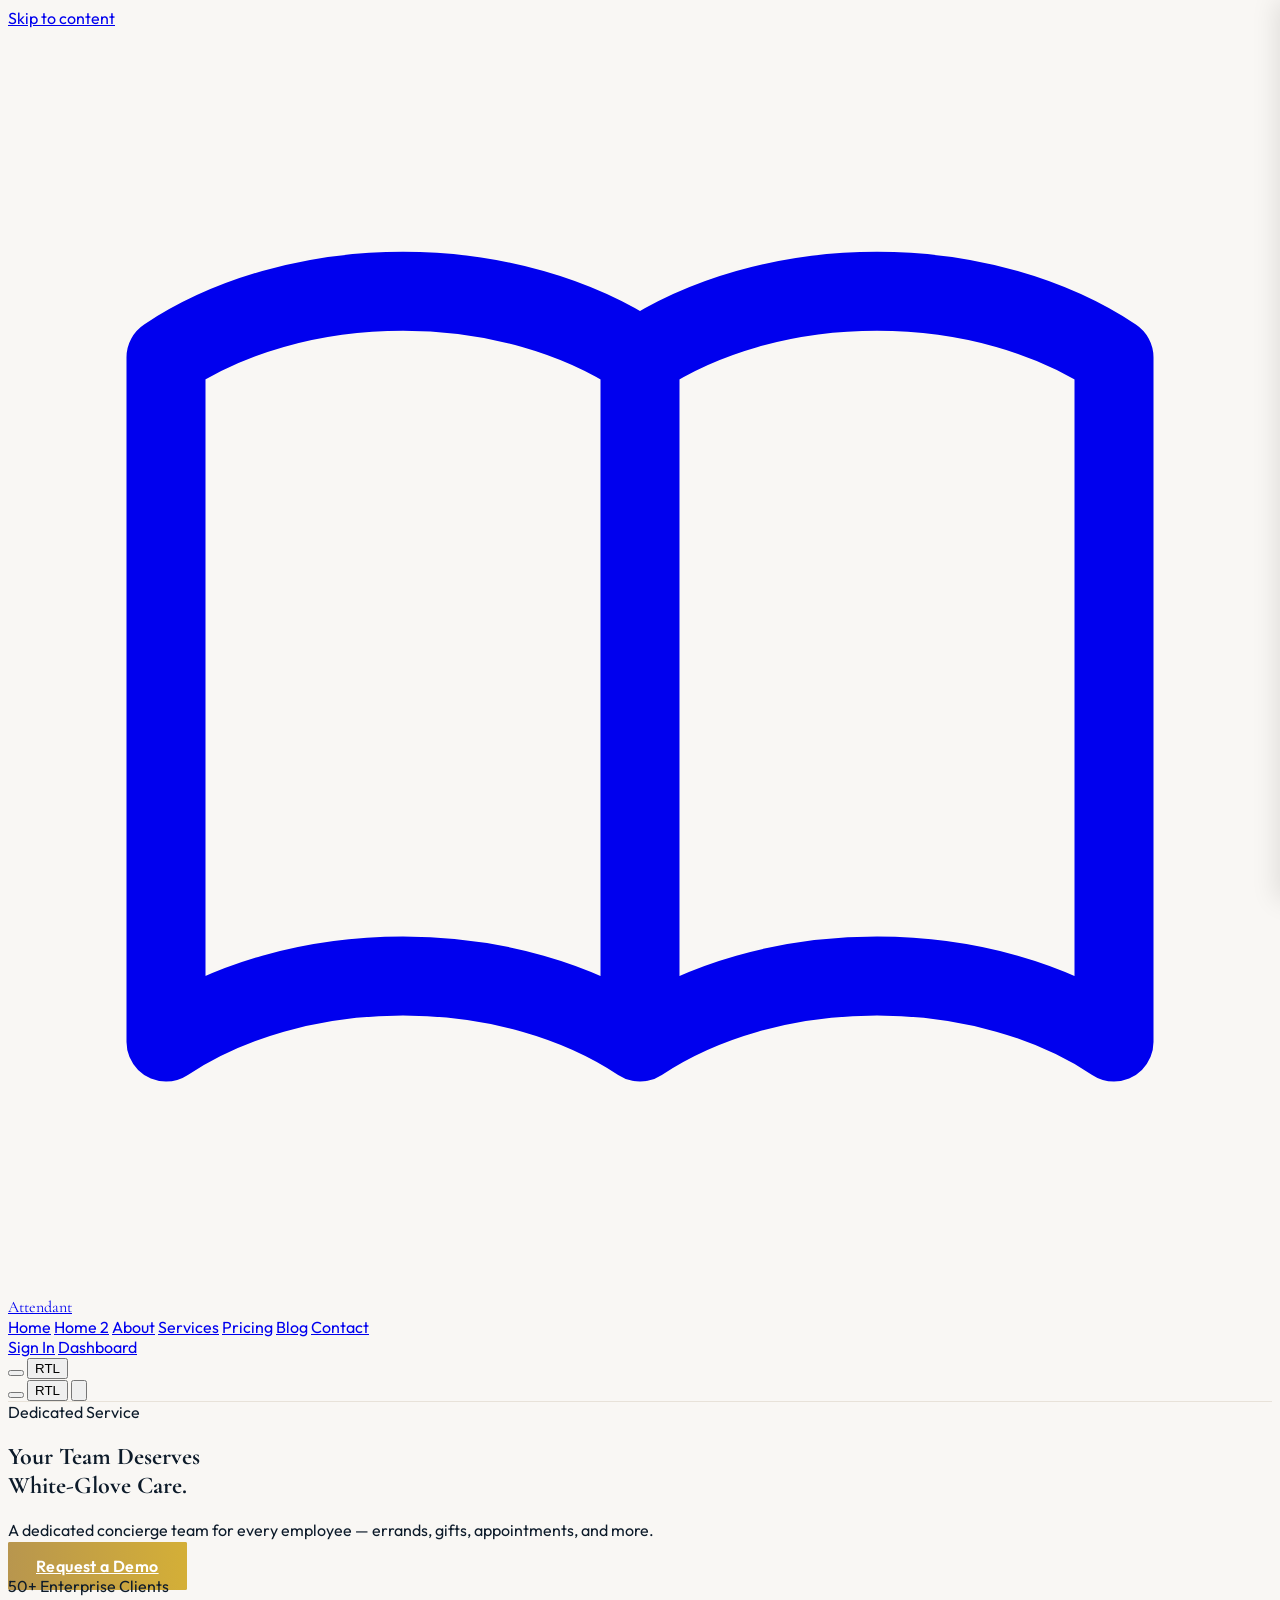
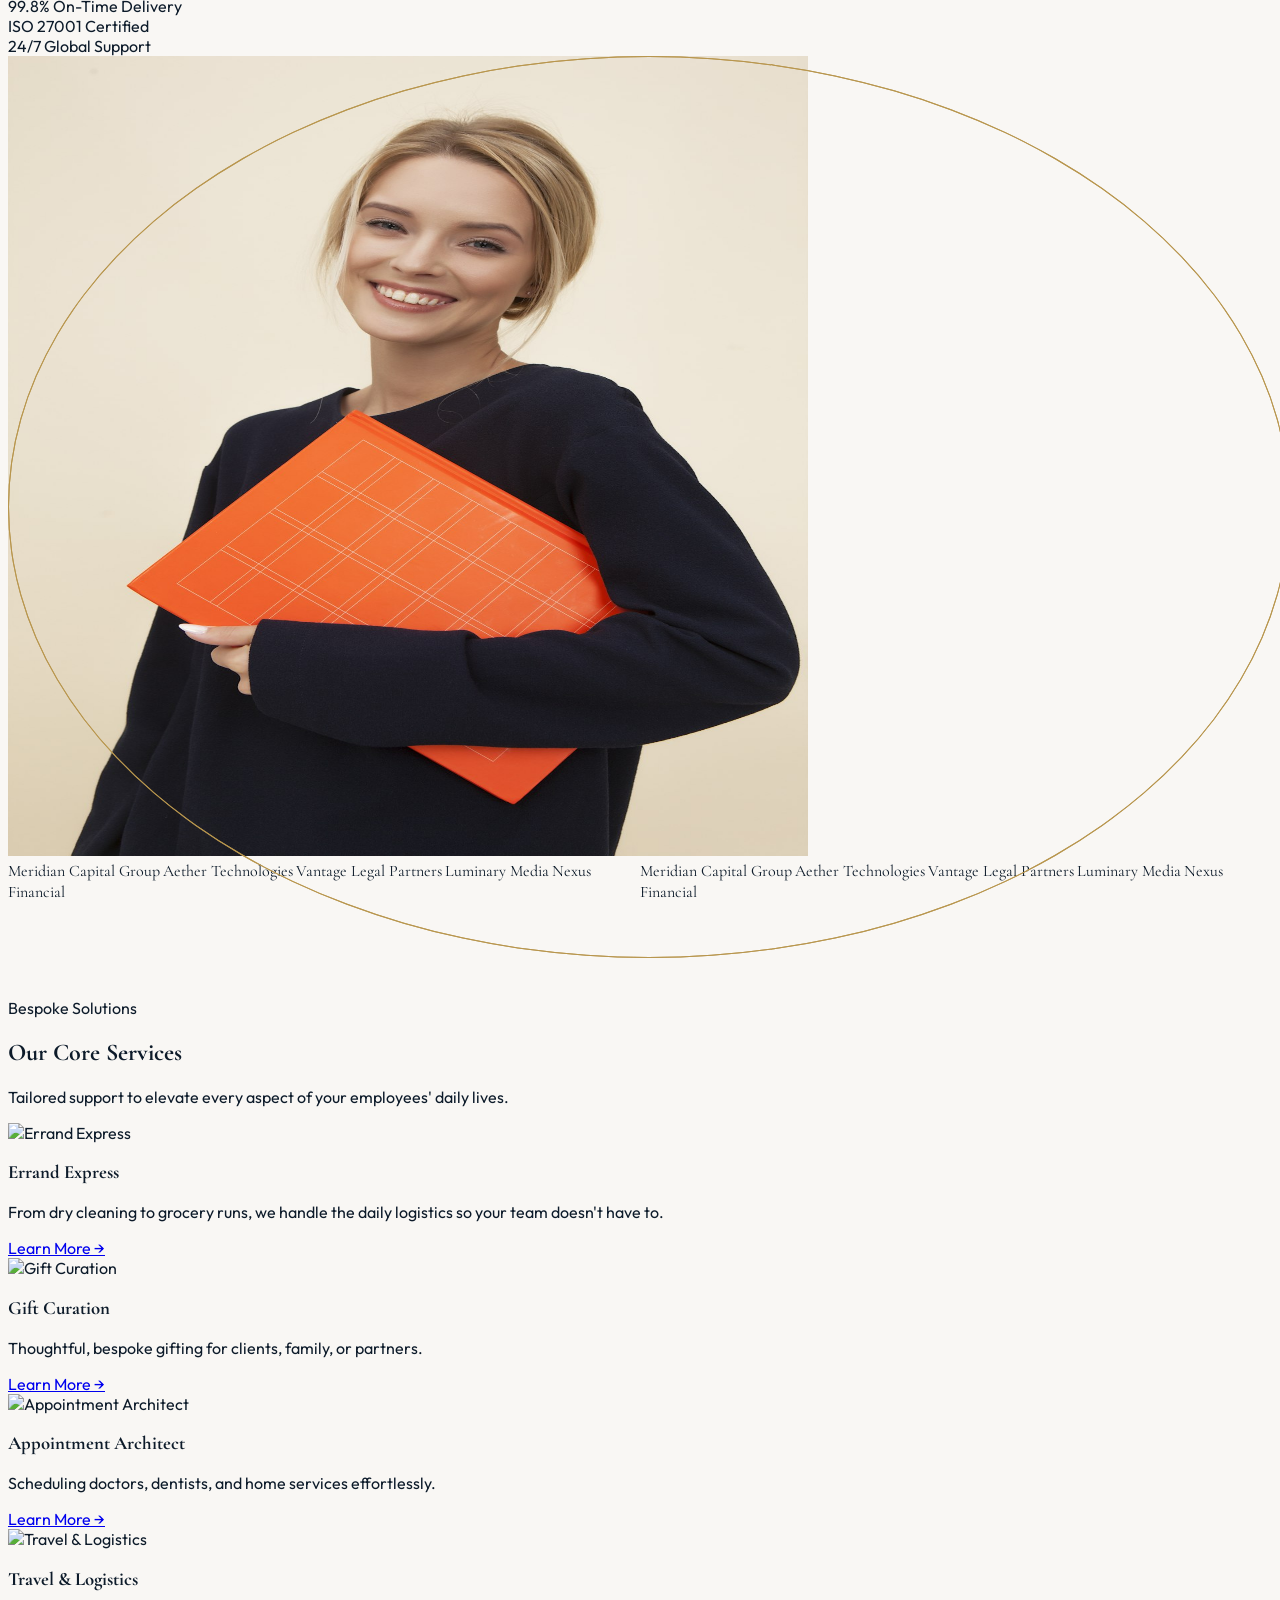
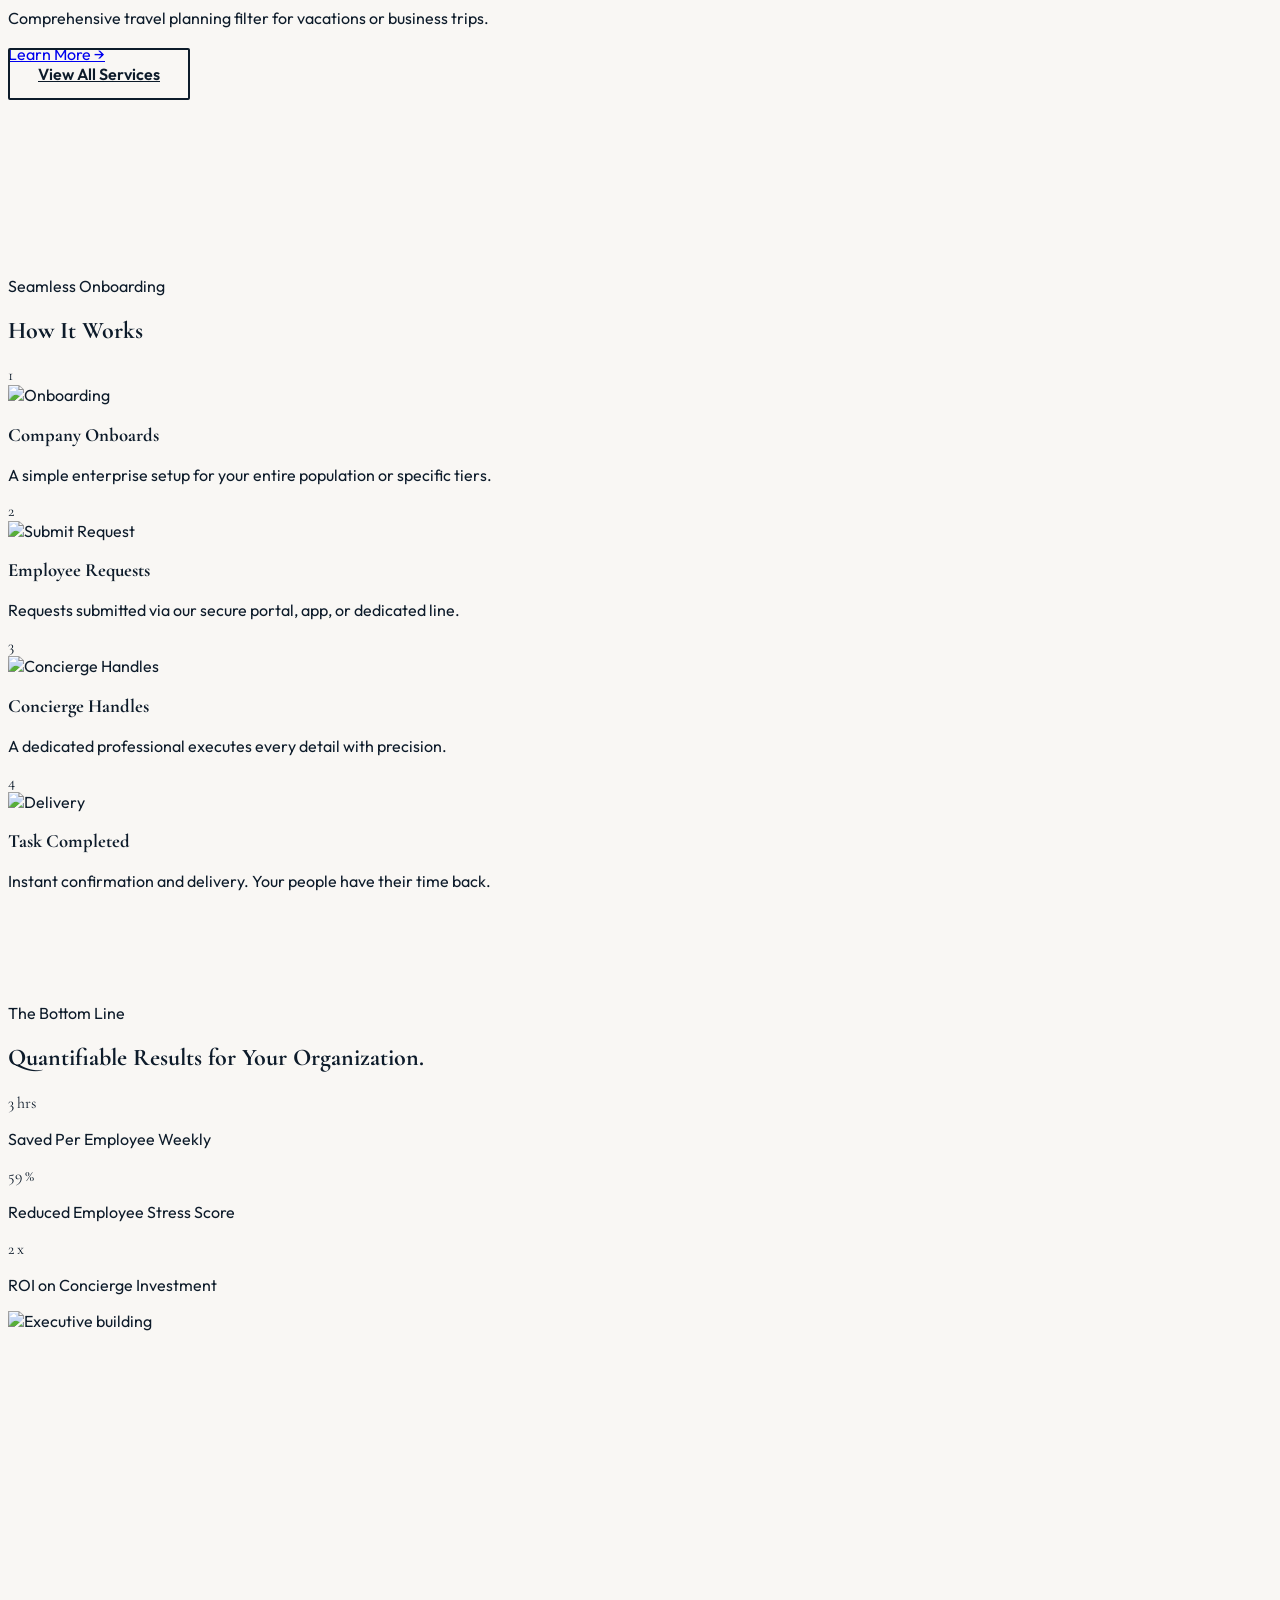
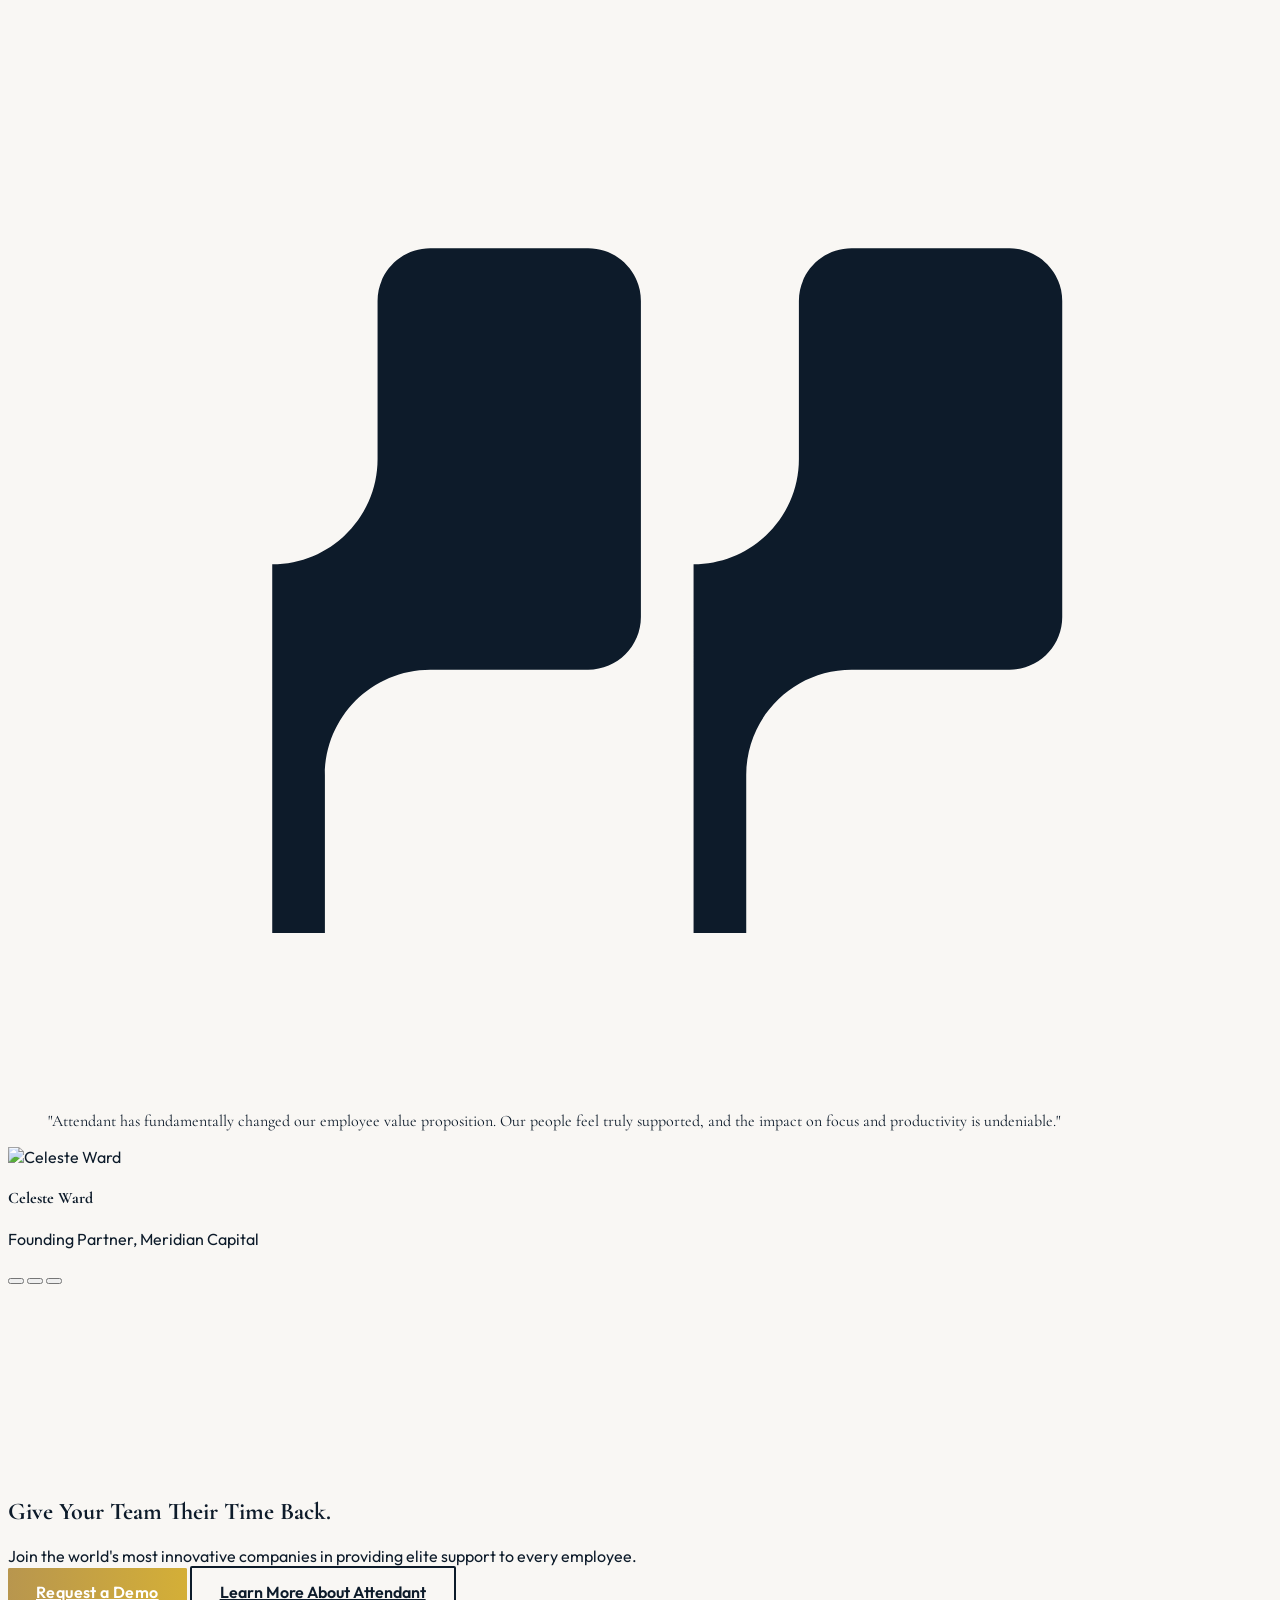
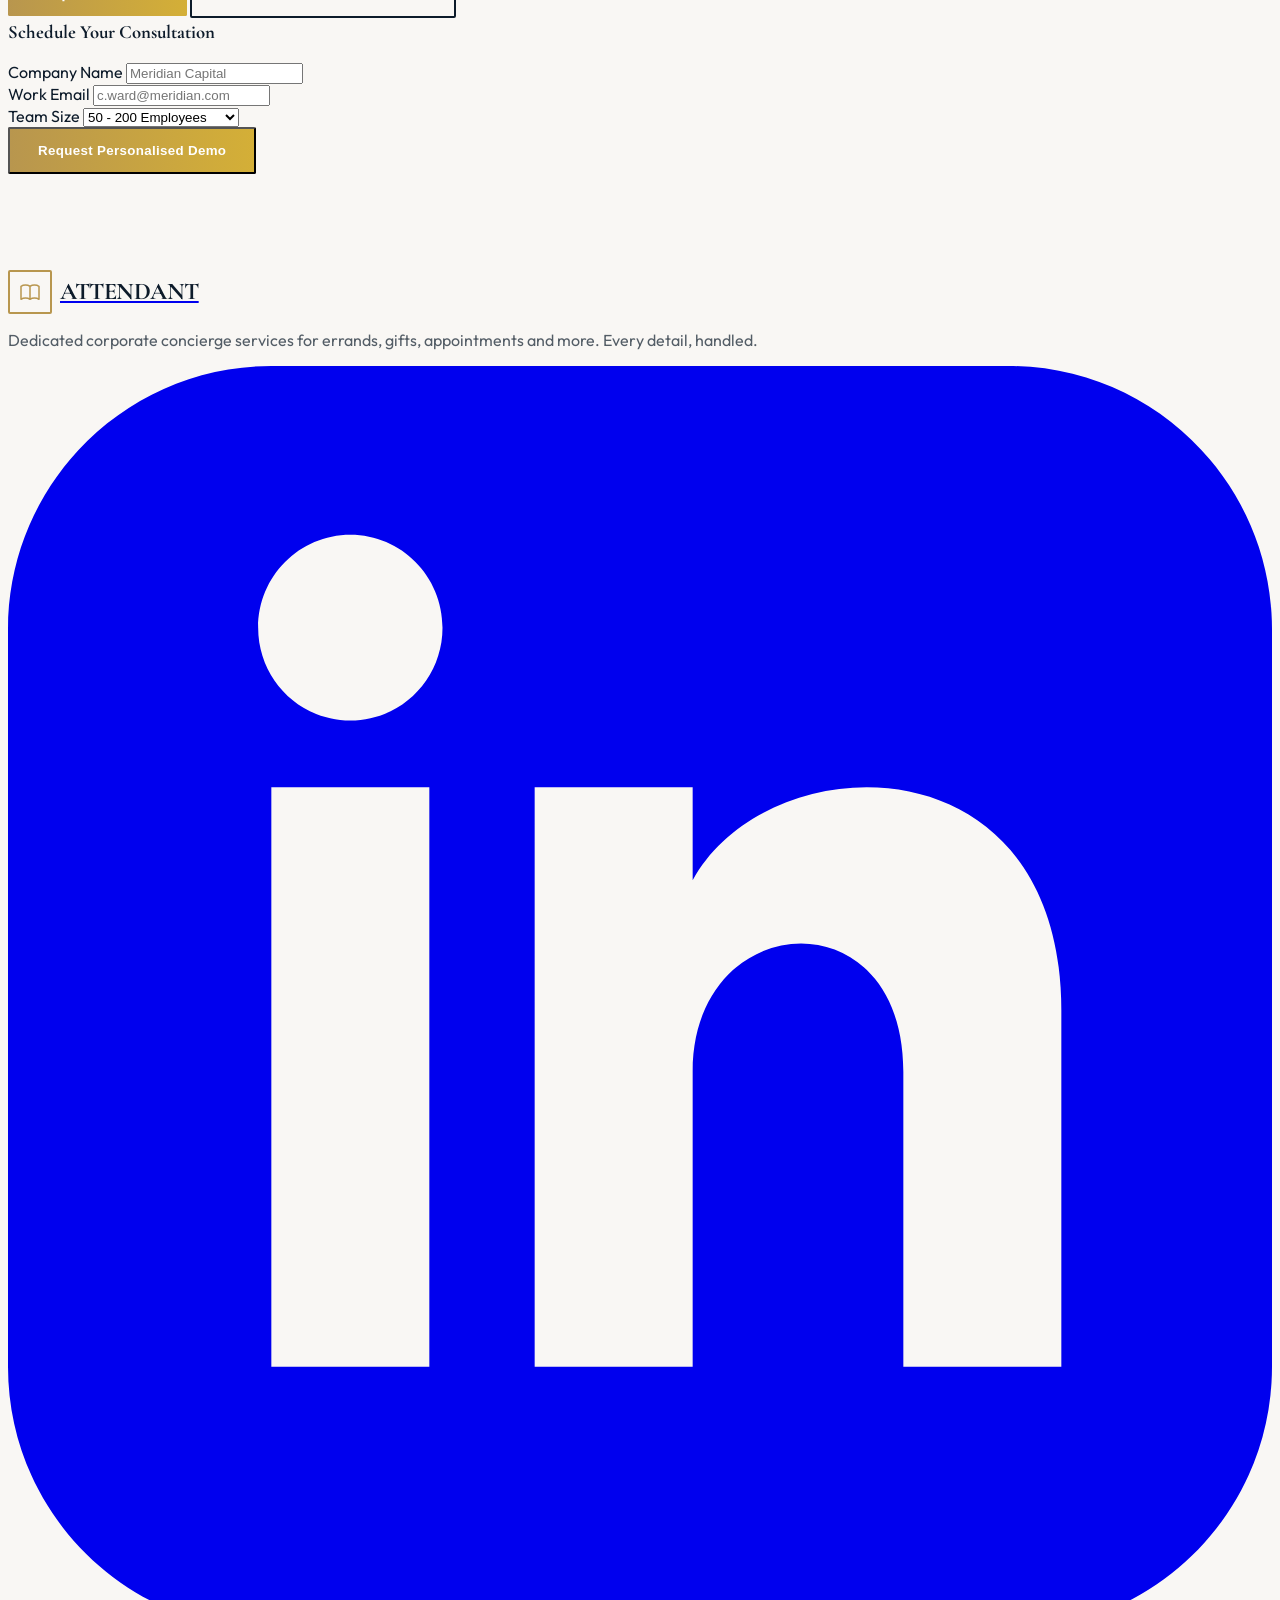
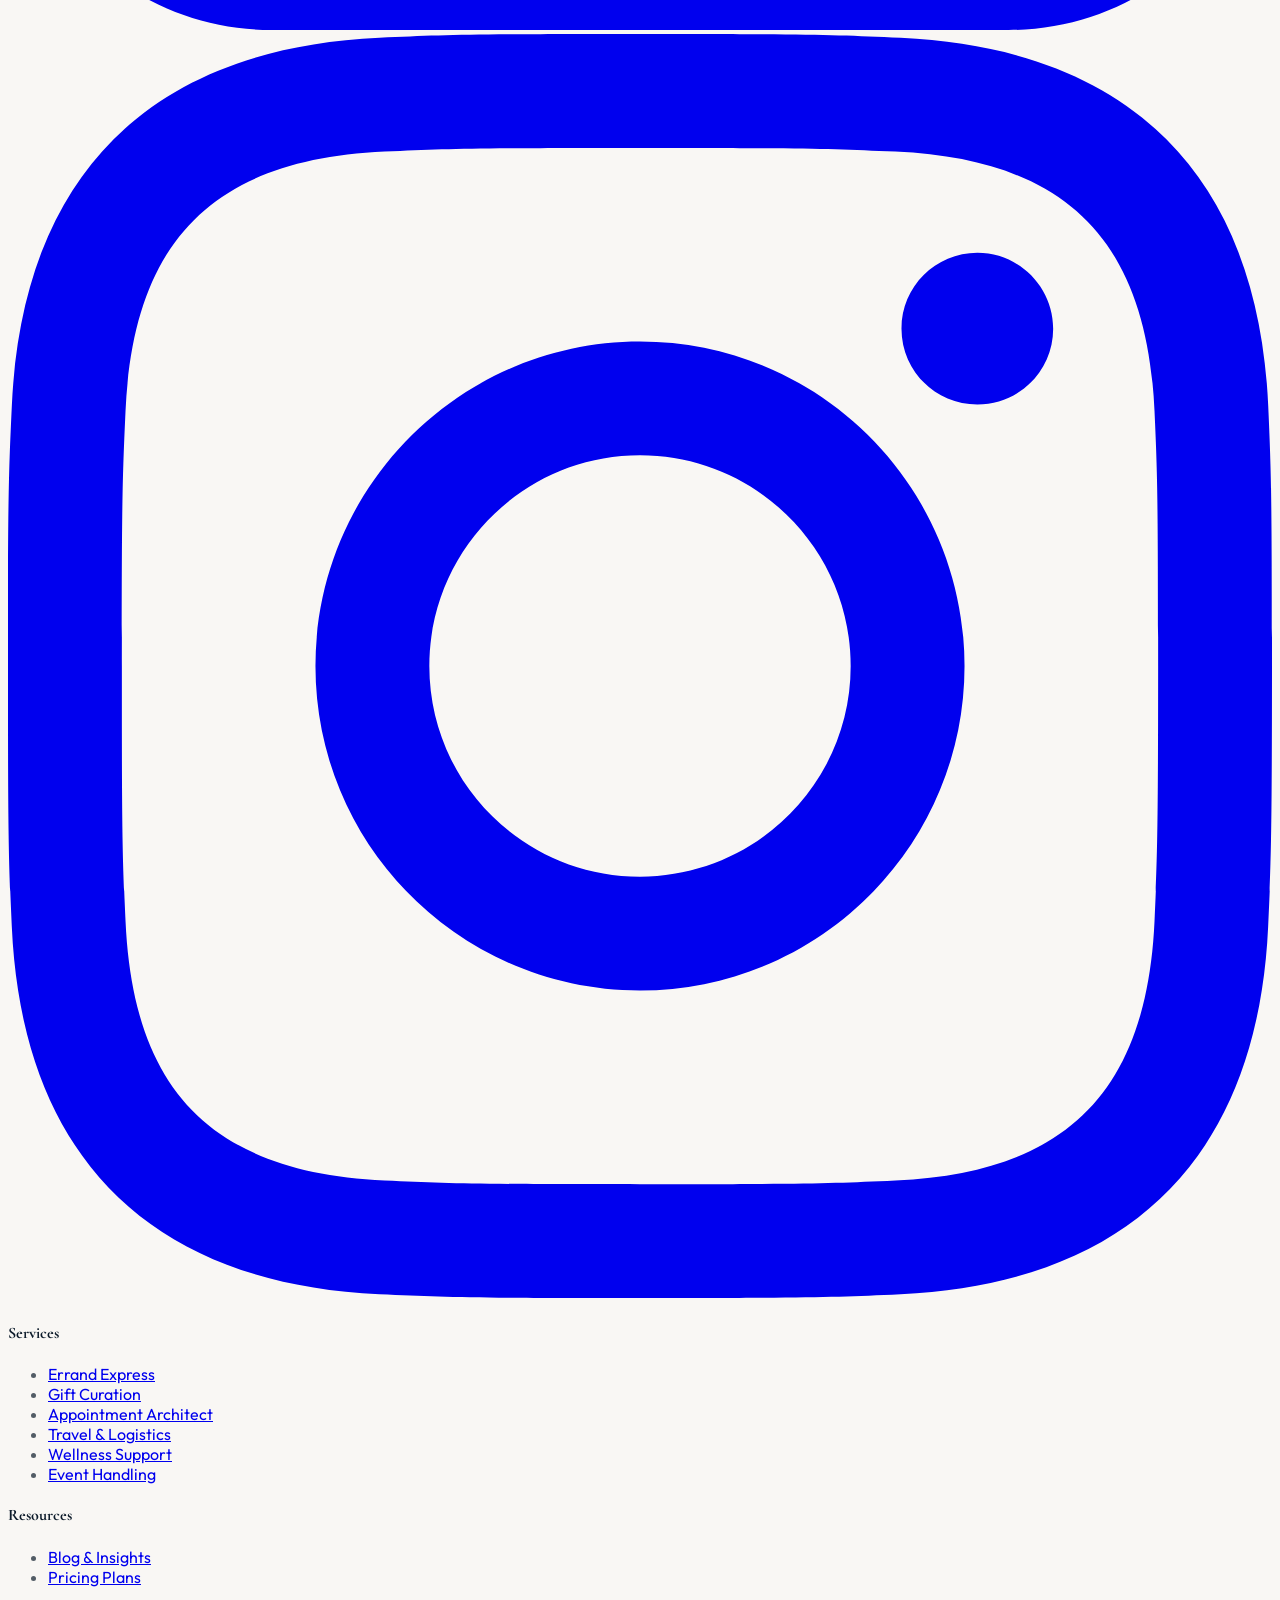
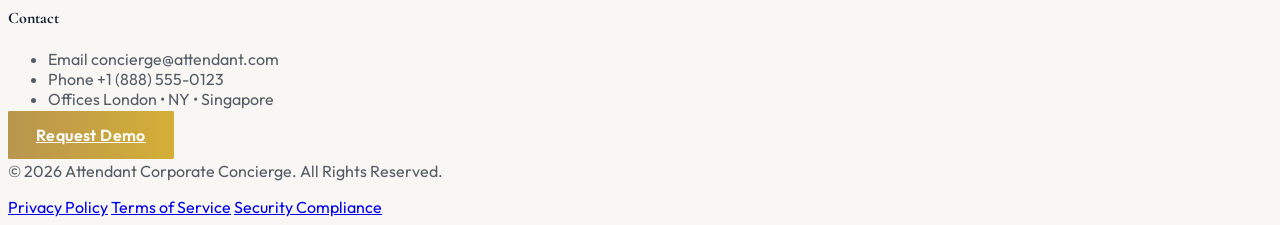
==== commit 68f32ac0: "Add files via upload Second Commit" ====
--- a/index.html
+++ b/index.html
@@ -5,6 +5,7 @@
     <meta name="viewport" content="width=device-width, initial-scale=1, shrink-to-fit=no">
     <title>Attendant — Corporate Concierge & Employee Experience Platform</title>
     <meta name="description" content="Dedicated corporate concierge services for errands, gifts, appointments and more. Attendant helps companies give their people time back. Every detail, handled.">
+    <link rel="icon" type="image/svg+xml" href="assets/images/favicon.svg">
     <script src="https://cdn.tailwindcss.com"></script>
     <script>
         tailwind.config = {
@@ -41,6 +42,18 @@
     <style>
         [data-theme="dark"] .public-nav { background-color: #070F1A; border-bottom: 1px solid #1E3248; }
         .public-nav { background-color: #F9F7F4; border-bottom: 1px solid #E8E2D9; }
+        [data-theme="dark"] .core-services-subtitle { color: rgba(249, 247, 244, 0.8) !important; }
+        [data-theme="dark"] .home1-onboarding-section { background-color: #0D1B2E; }
+        [data-theme="dark"] .home1-onboarding-section h2,
+        [data-theme="dark"] .home1-onboarding-section h3 { color: #F0EDE8 !important; }
+        [data-theme="dark"] .home1-onboarding-section p { color: #94A3B8 !important; }
+        [data-theme="dark"] .home1-demo-section { background-color: #070F1A; }
+        [data-theme="dark"] .home1-demo-section h2 { color: #F0EDE8 !important; }
+        [data-theme="dark"] .home1-demo-section p { color: #94A3B8 !important; }
+        [data-theme="dark"] .home1-demo-section .btn-secondary {
+            border-color: #F0EDE8;
+            color: #F0EDE8;
+        }
     </style>
 </head>
 <body class="font-outfit antialiased transition-colors duration-300 pt-[72px]">
@@ -61,8 +74,8 @@
             </a>
 
             <!-- Desktop Navigation -->
-            <div class="hidden lg:flex items-center space-x-8 rtl:space-x-reverse">
-                <a href="index.html" class="nav-link-grow text-sm font-medium hover:text-accentGold transition-colors duration-300">Home</a>
+            <div class="hidden xl:flex items-center space-x-8 rtl:space-x-reverse">
+                <a href="index.html" class="nav-link-grow text-sm font-medium hover:text-accentGold transition-colors border-b-2 border-accentGold text-accentGold">Home</a>
                 <a href="home-2.html" class="nav-link-grow text-sm font-medium hover:text-accentGold transition-colors duration-300">Home 2</a>
                 <a href="about.html" class="nav-link-grow text-sm font-medium hover:text-accentGold transition-colors duration-300">About</a>
                 <a href="services.html" class="nav-link-grow text-sm font-medium hover:text-accentGold transition-colors duration-300">Services</a>
@@ -72,7 +85,7 @@
             </div>
 
             <!-- Desktop CTAs & Toggles -->
-            <div class="hidden lg:flex items-center space-x-6 rtl:space-x-reverse">
+            <div class="hidden xl:flex items-center space-x-6 rtl:space-x-reverse">
                 <a href="login.html" class="text-sm font-semibold border-2 border-primary dark:border-darkText px-5 py-2 hover:bg-primary hover:text-white dark:hover:bg-darkText dark:hover:text-darkBg transition-all duration-300 rounded-sm">Sign In</a>
                 <a href="dashboard.html" class="text-sm font-semibold border-2 border-accentGold text-accentGold px-5 py-2 hover:bg-accentGold hover:text-white transition-all duration-300 rounded-sm">Dashboard</a>
                 <div class="flex items-center space-x-4 rtl:space-x-reverse ml-4 border-l dark:border-darkBorder pl-4 rtl:border-l-0 rtl:border-r rtl:pl-0 rtl:pr-4">
@@ -85,7 +98,7 @@
             </div>
 
             <!-- Mobile/Tablet Toggle -->
-            <div class="lg:hidden flex items-center gap-4">
+            <div class="xl:hidden flex items-center gap-4">
                 <button class="theme-toggle w-6 h-6 hover:text-accentGold transition-colors">
                     <svg class="sun-icon w-6 h-6" fill="none" stroke="currentColor" viewBox="0 0 24 24"><path stroke-linecap="round" stroke-linejoin="round" stroke-width="2" d="M12 3v1m0 16v1m9-9h-1M4 9H3m15.364-6.364l-.707.707M6.343 17.657l-.707.707m12.728 0l-.707-.707M6.343 6.343l-.707-.707M12 5a7 7 0 100 14 7 7 0 000-14z"/></svg>
                     <svg class="moon-icon w-6 h-6 hidden" fill="none" stroke="currentColor" viewBox="0 0 24 24"><path stroke-linecap="round" stroke-linejoin="round" stroke-width="2" d="M20.354 15.354A9 9 0 118.646 3.646 9.003 9.003 0 0012 21a9.003 9.003 0 008.354-5.646z"/></svg>
@@ -119,10 +132,6 @@
                 <a href="login.html" class="py-4 border-b border-accentGold/10 text-lg font-medium hover:text-accentGold transition-colors">Sign In</a>
                 <a href="dashboard.html" class="py-4 border-b border-accentGold/10 text-lg font-medium hover:text-accentGold transition-colors">Dashboard</a>
             </nav>
-            <div class="mt-auto py-6 flex items-center space-x-4 grayscale opacity-60">
-                <a href="#" class="hover:opacity-100 transition-opacity"><svg class="w-6 h-6" fill="currentColor" viewBox="0 0 24 24"><path d="M19 0h-14c-2.761 0-5 2.239-5 5v14c0 2.761 2.239 5 5 5h14c2.761 0 5-2.239 5-5v-14c0-2.761-2.239-5-5-5zm-11 19h-3v-11h3v11zm-1.5-12.268c-.966 0-1.75-.79-1.75-1.764s.784-1.764 1.75-1.764 1.75.79 1.75 1.764-.783 1.764-1.75 1.764zm13.5 12.268h-3v-5.604c0-3.368-4-3.113-4 0v5.604h-3v-11h3v1.765c1.396-2.586 7-2.777 7 2.476v6.759z"/></svg></a>
-                <a href="#" class="hover:opacity-100 transition-opacity"><svg class="w-6 h-6" fill="currentColor" viewBox="0 0 24 24"><path d="M12 2.163c3.204 0 3.584.012 4.85.07 3.252.148 4.771 1.691 4.919 4.919.058 1.265.069 1.645.069 4.849 0 3.205-.012 3.584-.069 4.849-.149 3.225-1.664 4.771-4.919 4.919-1.266.058-1.644.07-4.85.07-3.204 0-3.584-.012-4.849-.07-3.26-.149-4.771-1.699-4.919-4.92-.058-1.265-.07-1.644-.07-4.849 0-3.204.013-3.583.07-4.849.149-3.227 1.664-4.771 4.919-4.919 1.266-.057 1.645-.069 4.849-.069zm0-2.163c-3.259 0-3.667.014-4.947.072-4.358.2-6.78 2.618-6.98 6.98-.059 1.281-.073 1.689-.073 4.948 0 3.259.014 3.668.072 4.948.2 4.358 2.618 6.78 6.98 6.98 1.281.058 1.689.072 4.948.072 3.259 0 3.668-.014 4.948-.072 4.354-.2 6.782-2.618 6.979-6.98.059-1.28.073-1.689.073-4.948 0-3.259-.014-3.667-.072-4.947-.196-4.354-2.617-6.78-6.979-6.98-1.281-.059-1.69-.073-4.949-.073zm0 5.838c-3.403 0-6.162 2.759-6.162 6.162s2.759 6.163 6.162 6.163 6.162-2.759 6.162-6.163-2.759-6.162-6.162-6.162zm0 10.162c-2.209 0-4-1.79-4-4 0-2.209 1.791-4 4-4s4 1.791 4 4c0 2.21-1.791 4-4 4zm6.406-11.845c-.796 0-1.441.645-1.441 1.44s.645 1.44 1.441 1.44c.795 0 1.439-.645 1.439-1.44s-.644-1.44-1.439-1.44z"/></svg></a>
-            </div>
         </div>
     </aside>
 
@@ -160,7 +169,7 @@
                     <div class="relative w-full aspect-square max-w-sm md:max-w-lg animate-float">
                         <div class="absolute inset-0 border border-accentGold/20 rounded-full pulse-ring" style="animation-delay: 0s"></div>
                         <div class="absolute inset-0 border border-accentGold/10 rounded-full scale-110 pulse-ring" style="animation-delay: 1s"></div>
-                        <img src="https://images.unsplash.com/photo-1544333346-633ac99d424b?w=1200&q=80&fit=crop" alt="Executive concierge service" class="w-full h-full object-cover rounded-full shadow-2xl z-20" width="800" height="800">
+                        <img src="assets/images/home-hero-concierge.jpg" alt="Executive concierge service" class="w-full h-full object-cover rounded-full shadow-2xl z-20" width="800" height="800">
                     </div>
                 </div>
             </div>
@@ -202,7 +211,7 @@
             <div class="text-center mb-16">
                 <span class="text-xs font-outfit font-semibold tracking-[0.25em] uppercase text-accentGold mb-3 block">Bespoke Solutions</span>
                 <h2 class="font-cormorant text-5xl md:text-6xl font-semibold tracking-tight">Our Core Services</h2>
-                <p class="text-base md:text-lg mt-4 max-w-2xl mx-auto font-outfit text-primary/60 dark:text-darkMuted">Tailored support to elevate every aspect of your employees' daily lives.</p>
+                <p class="core-services-subtitle text-base md:text-lg mt-4 max-w-2xl mx-auto font-outfit text-primary/60">Tailored support to elevate every aspect of your employees' daily lives.</p>
             </div>
 
             <div class="grid grid-cols-1 md:grid-cols-3 gap-6">
@@ -241,7 +250,7 @@
 
                 <!-- Large Card 2 -->
                 <div class="md:col-span-2 group relative h-96 overflow-hidden rounded-sm cursor-pointer animate-elevate">
-                    <img src="https://images.unsplash.com/photo-1436491865332-7a61a109c0f3?w=800&q=80" alt="Travel & Logistics" class="absolute inset-0 w-full h-full object-cover transition-transform duration-700 group-hover:scale-105" loading="lazy">
+                    <img src="https://images.unsplash.com/photo-1544620347-c4fd4a3d5957?w=1200&q=80" alt="Travel & Logistics" class="absolute inset-0 w-full h-full object-cover transition-transform duration-700 group-hover:scale-105" loading="lazy">
                     <div class="absolute inset-0 bg-gradient-to-t from-black/90 via-black/40 to-transparent"></div>
                     <div class="absolute bottom-0 left-0 p-10">
                         <h3 class="font-cormorant text-4xl text-white font-semibold mb-2">Travel & Logistics</h3>
@@ -250,16 +259,7 @@
                     </div>
                 </div>
 
-                <!-- Small Card 3 -->
-                <div class="group relative h-96 overflow-hidden rounded-sm cursor-pointer animate-elevate">
-                    <img src="https://images.unsplash.com/photo-1517248135467-4c7edcad34c4?w=800&q=80" alt="Event Handling" class="absolute inset-0 w-full h-full object-cover transition-transform duration-700 group-hover:scale-105" loading="lazy">
-                    <div class="absolute inset-0 bg-gradient-to-t from-black/90 via-black/40 to-transparent"></div>
-                    <div class="absolute bottom-0 left-0 p-8">
-                        <h3 class="font-cormorant text-3xl text-white font-semibold mb-2">Event Handling</h3>
-                        <p class="text-white/70 text-sm mb-4 translate-y-4 opacity-0 group-hover:translate-y-0 group-hover:opacity-100 transition-all duration-500">Managing small dinners to large corporate celebrations.</p>
-                        <a href="service-details.html" class="text-accentGold font-semibold inline-flex items-center gap-2 group/btn">Learn More <span class="group-hover/btn:translate-x-1 transition-transform">→</span></a>
-                    </div>
-                </div>
+                
             </div>
             
             <div class="mt-16 text-center">
@@ -268,7 +268,7 @@
         </section>
 
         <!-- SECTION 3: HOW IT WORKS (Horizontal Journey) -->
-        <section class="section-gap bg-secondary dark:bg-darkSurface transition-colors">
+        <section class="home1-onboarding-section section-gap bg-secondary dark:bg-darkSurface transition-colors">
             <div class="container mx-auto px-4">
                 <div class="text-center mb-16">
                     <span class="text-xs font-outfit font-semibold tracking-[0.25em] uppercase text-accentGold mb-3 block">Seamless Onboarding</span>
@@ -304,7 +304,7 @@
                         <!-- Step 4 -->
                         <div class="text-center reveal" style="animation-delay: 0.7s">
                             <div class="w-16 h-16 bg-accentGold text-white rounded-full flex items-center justify-center font-cormorant text-2xl font-bold mx-auto mb-6 shadow-xl relative z-10">4</div>
-                            <img src="https://images.unsplash.com/photo-1582213782179-a0b5a30a213e?w=400&q=80" alt="Delivery" class="w-full h-48 object-cover rounded-sm mb-6 shadow-md" loading="lazy">
+                            <img src="https://images.unsplash.com/photo-1450101499163-c8848c66ca85?w=400&q=80" alt="Delivery" class="w-full h-48 object-cover rounded-sm mb-6 shadow-md" loading="lazy">
                             <h3 class="font-cormorant text-2xl font-semibold mb-3 dark:text-darkText">Task Completed</h3>
                             <p class="text-primary/60 dark:text-darkMuted text-sm">Instant confirmation and delivery. Your people have their time back.</p>
                         </div>
@@ -316,8 +316,8 @@
         <!-- SECTION 4: ROI IMPACT STATS -->
         <section class="flex flex-col lg:flex-row bg-[#0D1B2A]">
             <div class="w-full lg:w-1/2 p-12 md:p-24 flex flex-col justify-center">
-                <span class="text-xs font-semibold tracking-[0.25em] uppercase text-accentGold mb-6 block">The Bottom Line</span>
-                <h2 class="font-cormorant text-5xl md:text-6xl font-semibold text-secondary leading-tight mb-16">Quantifiable Results for Your Organization.</h2>
+                <span class="text-xs font-semibold tracking-[0.25em] uppercase text-accentGold mb-6 block text-center lg:text-left">The Bottom Line</span>
+                <h2 class="font-cormorant text-5xl md:text-6xl font-semibold text-secondary leading-tight mb-16 text-center lg:text-left">Quantifiable Results for Your Organization.</h2>
                 
                 <div class="space-y-12">
                     <div class="stat-card reveal">
@@ -362,7 +362,7 @@
                                 "Attendant has fundamentally changed our employee value proposition. Our people feel truly supported, and the impact on focus and productivity is undeniable."
                             </blockquote>
                             <div class="flex flex-col items-center">
-                                <img src="https://images.unsplash.com/photo-1573496359142-b8d87734a5a2?w=200&q=80" alt="Celeste Ward" class="w-20 h-20 rounded-full border-2 border-accentGold mb-4 object-cover">
+                                <img src="https://images.unsplash.com/photo-1573496359142-f22b93d89a3a?w=200&q=80" alt="Celeste Ward" class="w-20 h-20 rounded-full border-2 border-accentGold mb-4 object-cover">
                                 <h4 class="font-outfit font-semibold text-xl">Celeste Ward</h4>
                                 <p class="text-accentGold text-sm tracking-widest uppercase mt-1">Founding Partner, Meridian Capital</p>
                             </div>
@@ -379,7 +379,7 @@
         </section>
 
         <!-- SECTION 6: DEMO CTA -->
-        <section class="section-gap relative overflow-hidden bg-secondary dark:bg-darkBg transition-colors">
+        <section class="home1-demo-section section-gap relative overflow-hidden bg-secondary dark:bg-darkBg transition-colors">
              <div class="absolute inset-0 opacity-[0.03] pointer-events-none" style="background-image: radial-gradient(#0D1B2A 1px, transparent 1px); background-size: 30px 30px;"></div>
              <div class="container mx-auto px-4 relative z-10">
                  <div class="flex flex-col lg:flex-row items-center gap-16">
@@ -439,8 +439,8 @@
                     </a>
                     <p class="text-secondary/60 text-sm leading-relaxed mb-8">Dedicated corporate concierge services for errands, gifts, appointments and more. Every detail, handled.</p>
                     <div class="flex gap-4 opacity-50 transition-opacity hover:opacity-100">
-                        <a href="#" class="hover:text-accentGold transition-colors"><svg class="w-5 h-5" fill="currentColor" viewBox="0 0 24 24"><path d="M19 0h-14c-2.761 0-5 2.239-5 5v14c0 2.761 2.239 5 5 5h14c2.761 0 5-2.239 5-5v-14c0-2.761-2.239-5-5-5zm-11 19h-3v-11h3v11zm-1.5-12.268c-.966 0-1.75-.79-1.75-1.764s.784-1.764 1.75-1.764 1.75.79 1.75 1.764-.783 1.764-1.75 1.764zm13.5 12.268h-3v-5.604c0-3.368-4-3.113-4 0v5.604h-3v-11h3v1.765c1.396-2.586 7-2.777 7 2.476v6.759z"/></svg></a>
-                        <a href="#" class="hover:text-accentGold transition-colors"><svg class="w-5 h-5" fill="currentColor" viewBox="0 0 24 24"><path d="M12 2.163c3.204 0 3.584.012 4.85.07 3.252.148 4.771 1.691 4.919 4.919.058 1.265.069 1.645.069 4.849 0 3.205-.012 3.584-.069 4.849-.149 3.225-1.664 4.771-4.919 4.919-1.266.058-1.644.07-4.85.07-3.204 0-3.584-.012-4.849-.07-3.26-.149-4.771-1.699-4.919-4.92-.058-1.265-.07-1.644-.07-4.849 0-3.204.013-3.583.07-4.849.149-3.227 1.664-4.771 4.919-4.919 1.266-.057 1.645-.069 4.849-.069zm0-2.163c-3.259 0-3.667.014-4.947.072-4.358.2-6.78 2.618-6.98 6.98-.059 1.281-.073 1.689-.073 4.948 0 3.259.014 3.668.072 4.948.2 4.358 2.618 6.78 6.98 6.98 1.281.058 1.689.072 4.948.072 3.259 0 3.668-.014 4.948-.072 4.354-.2 6.782-2.618 6.979-6.98.059-1.28.073-1.689.073-4.948 0-3.259-.014-3.667-.072-4.947-.196-4.354-2.617-6.78-6.979-6.98-1.281-.059-1.69-.073-4.949-.073zm0 5.838c-3.403 0-6.162 2.759-6.162 6.162s2.759 6.163 6.162 6.163 6.162-2.759 6.162-6.163-2.759-6.162-6.162-6.162zm0 10.162c-2.209 0-4-1.79-4-4 0-2.209 1.791-4 4-4s4 1.791 4 4c0 2.21-1.791 4-4 4zm6.406-11.845c-.796 0-1.441.645-1.441 1.44s.645 1.44 1.441 1.44c.795 0 1.439-.645 1.439-1.44s-.644-1.44-1.439-1.44z"/></svg></a>
+                        <a href="https://linkedin.com" class="hover:text-accentGold transition-colors"><svg class="w-5 h-5" fill="currentColor" viewBox="0 0 24 24"><path d="M19 0h-14c-2.761 0-5 2.239-5 5v14c0 2.761 2.239 5 5 5h14c2.761 0 5-2.239 5-5v-14c0-2.761-2.239-5-5-5zm-11 19h-3v-11h3v11zm-1.5-12.268c-.966 0-1.75-.79-1.75-1.764s.784-1.764 1.75-1.764 1.75.79 1.75 1.764-.783 1.764-1.75 1.764zm13.5 12.268h-3v-5.604c0-3.368-4-3.113-4 0v5.604h-3v-11h3v1.765c1.396-2.586 7-2.777 7 2.476v6.759z"/></svg></a>
+                        <a href="https://instagram.com" class="hover:text-accentGold transition-colors"><svg class="w-5 h-5" fill="currentColor" viewBox="0 0 24 24"><path d="M12 2.163c3.204 0 3.584.012 4.85.07 3.252.148 4.771 1.691 4.919 4.919.058 1.265.069 1.645.069 4.849 0 3.205-.012 3.584-.069 4.849-.149 3.225-1.664 4.771-4.919 4.919-1.266.058-1.644.07-4.85.07-3.204 0-3.584-.012-4.849-.07-3.26-.149-4.771-1.699-4.919-4.92-.058-1.265-.07-1.644-.07-4.849 0-3.204.013-3.583.07-4.849.149-3.227 1.664-4.771 4.919-4.919 1.266-.057 1.645-.069 4.849-.069zm0-2.163c-3.259 0-3.667.014-4.947.072-4.358.2-6.78 2.618-6.98 6.98-.059 1.281-.073 1.689-.073 4.948 0 3.259.014 3.668.072 4.948.2 4.358 2.618 6.78 6.98 6.98 1.281.058 1.689.072 4.948.072 3.259 0 3.668-.014 4.948-.072 4.354-.2 6.782-2.618 6.979-6.98.059-1.28.073-1.689.073-4.948 0-3.259-.014-3.667-.072-4.947-.196-4.354-2.617-6.78-6.979-6.98-1.281-.059-1.69-.073-4.949-.073zm0 5.838c-3.403 0-6.162 2.759-6.162 6.162s2.759 6.163 6.162 6.163 6.162-2.759 6.162-6.163-2.759-6.162-6.162-6.162zm0 10.162c-2.209 0-4-1.79-4-4 0-2.209 1.791-4 4-4s4 1.791 4 4c0 2.21-1.791 4-4 4zm6.406-11.845c-.796 0-1.441.645-1.441 1.44s.645 1.44 1.441 1.44c.795 0 1.439-.645 1.439-1.44s-.644-1.44-1.439-1.44z"/></svg></a>
                     </div>
                 </div>
                 <!-- Col 2 -->
--- a/assets/css/style.css
+++ b/assets/css/style.css
@@ -1,40 +1,40 @@
-@import url('https://fonts.googleapis.com/css2?family=Cormorant+Garamond:wght@300;400;500;600;700&family=Outfit:wght@300;400;500;600;700&display=swap');
-
-/* GLOBAL STYLES & HORIZONTAL SCROLL LOCK */
-html,
-body {
-    max-width: 100%;
-    overflow-x: hidden;
-    scroll-behavior: smooth;
-    font-family: 'Outfit', sans-serif;
-    background-color: #F9F7F4;
-    color: #0D1B2A;
-    transition: background-color 0.3s ease, color 0.3s ease;
-}
-
-[data-theme="dark"] body {
-    background-color: #070F1A;
-    color: #F0EDE8;
-}
-
-h1,
-h2,
-h3,
-h4,
-.font-cormorant {
-    font-family: 'Cormorant Garamond', serif;
-}
-
-/* NAVBAR TOGGLER THEME-AWARE ICON */
-.navbar-toggler-icon {
-    filter: var(--toggler-filter);
-}
-
-[data-theme="dark"] {
-    --toggler-filter: invert(1);
-    --nav-icon-color: #F0EDE8;
-}
-
+@import url('https://fonts.googleapis.com/css2?family=Cormorant+Garamond:wght@300;400;500;600;700&family=Outfit:wght@300;400;500;600;700&display=swap');
+
+/* GLOBAL STYLES & HORIZONTAL SCROLL LOCK */
+html,
+body {
+    max-width: 100%;
+    overflow-x: hidden;
+    scroll-behavior: smooth;
+    font-family: 'Outfit', sans-serif;
+    background-color: #F9F7F4;
+    color: #0D1B2A;
+    transition: background-color 0.3s ease, color 0.3s ease;
+}
+
+[data-theme="dark"] body {
+    background-color: #070F1A;
+    color: #F0EDE8;
+}
+
+h1,
+h2,
+h3,
+h4,
+.font-cormorant {
+    font-family: 'Cormorant Garamond', serif;
+}
+
+/* NAVBAR TOGGLER THEME-AWARE ICON */
+.navbar-toggler-icon {
+    filter: var(--toggler-filter);
+}
+
+[data-theme="dark"] {
+    --toggler-filter: invert(1);
+    --nav-icon-color: #F0EDE8;
+}
+
 [data-theme="light"] {
     --toggler-filter: invert(0);
     --nav-icon-color: #0D1B2A;
@@ -89,6 +89,26 @@
     color: #F0EDE8;
 }
 
+[data-theme="light"] footer.bg-primary.text-secondary {
+    background-color: #F9F7F4 !important;
+    color: #0D1B2A !important;
+}
+
+[data-theme="light"] footer.bg-primary.text-secondary .brand-logo-text-on-dark,
+[data-theme="light"] footer.bg-primary.text-secondary .text-white,
+[data-theme="light"] footer.bg-primary.text-secondary .hover\:text-white:hover {
+    color: #0D1B2A !important;
+}
+
+[data-theme="light"] footer.bg-primary.text-secondary .text-secondary\/60,
+[data-theme="light"] footer.bg-primary.text-secondary .text-secondary\/40 {
+    color: rgba(13, 27, 42, 0.7) !important;
+}
+
+[data-theme="light"] footer.bg-primary.text-secondary .bg-white\/10 {
+    background-color: rgba(13, 27, 42, 0.1) !important;
+}
+
 [data-theme="dark"] .public-nav .font-cormorant.text-2xl.text-primary,
 [data-theme="dark"] .sidebar-nav .font-cormorant.text-2xl.text-primary {
     color: #F0EDE8 !important;
@@ -98,19 +118,19 @@
 .sidebar-nav {
     position: fixed;
     inset-block: 0;
-    inset-inline-end: 0;
-    width: min(300px, 88vw);
-    background: #F9F7F4;
-    transform: translateX(100%);
-    transition: transform 0.38s cubic-bezier(0.4, 0, 0.2, 1);
-    z-index: 9999;
-    box-shadow: -4px 0 24px rgba(0, 0, 0, 0.1);
-}
-
-[data-theme="dark"] .sidebar-nav {
-    background: #0A1520;
-}
-
+    inset-inline-end: 0;
+    width: min(300px, 88vw);
+    background: #F9F7F4;
+    transform: translateX(100%);
+    transition: transform 0.38s cubic-bezier(0.4, 0, 0.2, 1);
+    z-index: 9999;
+    box-shadow: -4px 0 24px rgba(0, 0, 0, 0.1);
+}
+
+[data-theme="dark"] .sidebar-nav {
+    background: #0A1520;
+}
+
 .sidebar-nav.open {
     transform: translateX(0);
 }
@@ -128,238 +148,298 @@
 [dir="rtl"] .sidebar-nav.open {
     transform: translateX(0);
 }
-
-.sidebar-scrim {
-    position: fixed;
-    inset: 0;
-    background: rgba(0, 0, 0, 0.55);
-    opacity: 0;
-    pointer-events: none;
-    transition: opacity 0.38s ease;
-    z-index: 9998;
-}
-
+
+.sidebar-scrim {
+    position: fixed;
+    inset: 0;
+    background: rgba(0, 0, 0, 0.55);
+    opacity: 0;
+    pointer-events: none;
+    transition: opacity 0.38s ease;
+    z-index: 9998;
+}
+
 .sidebar-scrim.open {
     opacity: 1;
     pointer-events: auto;
 }
 
+.back-to-top {
+    position: fixed;
+    right: 1.5rem;
+    bottom: 1.5rem;
+    width: 3rem;
+    height: 3rem;
+    display: inline-flex;
+    align-items: center;
+    justify-content: center;
+    border: 1px solid rgba(184, 150, 78, 0.35);
+    background: rgba(13, 27, 42, 0.92);
+    color: #F9F7F4;
+    border-radius: 9999px;
+    box-shadow: 0 12px 28px rgba(13, 27, 42, 0.2);
+    opacity: 0;
+    visibility: hidden;
+    transform: translateY(12px);
+    transition: opacity 0.3s ease, transform 0.3s ease, visibility 0.3s ease, background-color 0.3s ease;
+    z-index: 120;
+}
+
+.back-to-top:hover {
+    background: #B8964E;
+    transform: translateY(0);
+}
+
+.back-to-top:focus-visible {
+    outline: 2px solid #B8964E;
+    outline-offset: 3px;
+}
+
+.back-to-top.is-visible {
+    opacity: 1;
+    visibility: visible;
+    transform: translateY(0);
+}
+
+[data-theme="dark"] .back-to-top {
+    background: rgba(249, 247, 244, 0.12);
+    color: #F0EDE8;
+    border-color: rgba(184, 150, 78, 0.45);
+}
+
+[dir="rtl"] .back-to-top {
+    right: auto;
+    left: 1.5rem;
+}
+
+@media (max-width: 640px) {
+    .back-to-top {
+        right: 1rem;
+        bottom: 1rem;
+    }
+
+    [dir="rtl"] .back-to-top {
+        right: auto;
+        left: 1rem;
+    }
+}
+
 /* EXECUTIVE ANIMATION SYSTEM */
 @keyframes elevate {
-
-    0%,
-    100% {
-        transform: translateY(0px);
-        box-shadow: 0 4px 24px rgba(13, 27, 42, 0.08);
-    }
-
-    50% {
-        transform: translateY(-8px);
-        box-shadow: 0 20px 48px rgba(13, 27, 42, 0.18);
-    }
-}
-
-.animate-elevate:hover {
-    animation: elevate 2s infinite ease-in-out;
-}
-
-@keyframes goldShimmer {
-    0% {
-        background-position: -200% center;
-    }
-
-    100% {
-        background-position: 200% center;
-    }
-}
-
-.btn-gold-shimmer {
-    background: linear-gradient(90deg, #B8964E, #D4AF37, #B8964E);
-    background-size: 200% auto;
-    transition: 0.5s;
-}
-
-.btn-gold-shimmer:hover {
-    background-position: right center;
-    transform: scale(1.025);
-}
-
-@keyframes presenceReveal {
-    0% {
-        opacity: 0;
-        filter: blur(8px);
-        transform: translateY(28px);
-    }
-
-    100% {
-        opacity: 1;
-        filter: blur(0);
-        transform: translateY(0);
-    }
-}
-
-.reveal {
-    animation: presenceReveal 0.6s cubic-bezier(0.4, 0, 0.2, 1) forwards;
-    opacity: 0;
-}
-
-@keyframes curtainOpen {
-    from {
-        clip-path: inset(0 100% 0 0);
-        opacity: 0;
-    }
-
-    to {
-        clip-path: inset(0 0% 0 0);
-        opacity: 1;
-    }
-}
-
-.curtain-reveal.visible {
-    animation: curtainOpen 0.8s ease-out forwards;
-}
-
-@keyframes pulseRing {
-    0% {
-        transform: scale(1);
-        opacity: 0.6;
-    }
-
-    100% {
-        transform: scale(1.8);
-        opacity: 0;
-    }
-}
-
-.pulse-ring::before {
-    content: '';
-    position: absolute;
-    width: 100%;
-    height: 100%;
-    border: 1px solid #B8964E;
-    border-radius: 50%;
-    animation: pulseRing 2s infinite;
-}
-
-
-.nav-link-grow {
-    position: relative;
-}
-
-.nav-link-grow::after {
-    content: '';
-    position: absolute;
-    bottom: -2px;
-    left: 0;
-    width: 100%;
-    height: 2px;
-    background: #B8964E;
-    transform: scaleX(0);
-    transition: transform 0.3s ease;
-    transform-origin: left;
-}
-
-[dir="rtl"] .nav-link-grow::after {
-    left: auto;
-    right: 0;
-    transform-origin: right;
-}
-
-.nav-link-grow:hover::after {
-    transform: scaleX(1);
-}
-
-@keyframes orbitalFloat {
-    0% {
-        transform: translateY(0) translateX(0) rotate(0deg);
-    }
-
-    25% {
-        transform: translateY(-10px) translateX(5px) rotate(0.5deg);
-    }
-
-    50% {
-        transform: translateY(-5px) translateX(-4px) rotate(-0.3deg);
-    }
-
-    75% {
-        transform: translateY(-14px) translateX(2px) rotate(0.2deg);
-    }
-
-    100% {
-        transform: translateY(0) translateX(0) rotate(0deg);
-    }
-}
-
-.animate-float {
-    animation: orbitalFloat 6s ease-in-out infinite;
-}
-
-@keyframes marqueeScroll {
-    from {
-        transform: translateX(0);
-    }
-
-    to {
-        transform: translateX(-50%);
-    }
-}
-
-.marquee-content {
-    display: flex;
-    animation: marqueeScroll 30s linear infinite;
-}
-
-@media (prefers-reduced-motion: reduce) {
-
-    *,
-    *::before,
-    *::after {
-        animation-duration: 0.01ms !important;
-        transition-duration: 0.01ms !important;
-    }
-}
-
-/* CUSTOM BUTTONS & INPUTS */
-.btn-primary {
-    background-color: #B8964E;
-    color: white;
-    padding: 0.875rem 1.75rem;
-    font-weight: 600;
-    border-radius: 0.125rem;
-    letter-spacing: 0.025em;
-    transition: all 0.3s ease;
-}
-
-.btn-secondary {
-    border: 2px solid #0D1B2A;
-    color: #0D1B2A;
-    background: transparent;
-    padding: 0.875rem 1.75rem;
-    font-weight: 600;
-    border-radius: 0.125rem;
-    transition: all 0.3s ease;
-}
-
-[data-theme="dark"] .btn-secondary {
-    border-color: #F0EDE8;
-    color: #F0EDE8;
-}
-
-input:focus,
-select:focus,
-textarea:focus {
-    outline: none;
-    box-shadow: 0 0 0 2px #B8964E;
-    border-color: #B8964E;
-}
-
-/* UTILITY CLASSES */
-.section-gap {
-    padding-top: 6rem;
-    padding-bottom: 6rem;
-}
-
-.border-gold-faint {
-    border-top: 1px solid rgba(184, 150, 78, 0.2);
-}
+
+    0%,
+    100% {
+        transform: translateY(0px);
+        box-shadow: 0 4px 24px rgba(13, 27, 42, 0.08);
+    }
+
+    50% {
+        transform: translateY(-8px);
+        box-shadow: 0 20px 48px rgba(13, 27, 42, 0.18);
+    }
+}
+
+.animate-elevate:hover {
+    animation: elevate 2s infinite ease-in-out;
+}
+
+@keyframes goldShimmer {
+    0% {
+        background-position: -200% center;
+    }
+
+    100% {
+        background-position: 200% center;
+    }
+}
+
+.btn-gold-shimmer {
+    background: linear-gradient(90deg, #B8964E, #D4AF37, #B8964E);
+    background-size: 200% auto;
+    transition: 0.5s;
+}
+
+.btn-gold-shimmer:hover {
+    background-position: right center;
+    transform: scale(1.025);
+}
+
+@keyframes presenceReveal {
+    0% {
+        opacity: 0;
+        filter: blur(8px);
+        transform: translateY(28px);
+    }
+
+    100% {
+        opacity: 1;
+        filter: blur(0);
+        transform: translateY(0);
+    }
+}
+
+.reveal {
+    animation: presenceReveal 0.6s cubic-bezier(0.4, 0, 0.2, 1) forwards;
+    opacity: 0;
+}
+
+@keyframes curtainOpen {
+    from {
+        clip-path: inset(0 100% 0 0);
+        opacity: 0;
+    }
+
+    to {
+        clip-path: inset(0 0% 0 0);
+        opacity: 1;
+    }
+}
+
+.curtain-reveal.visible {
+    animation: curtainOpen 0.8s ease-out forwards;
+}
+
+@keyframes pulseRing {
+    0% {
+        transform: scale(1);
+        opacity: 0.6;
+    }
+
+    100% {
+        transform: scale(1.8);
+        opacity: 0;
+    }
+}
+
+.pulse-ring::before {
+    content: '';
+    position: absolute;
+    width: 100%;
+    height: 100%;
+    border: 1px solid #B8964E;
+    border-radius: 50%;
+    animation: pulseRing 2s infinite;
+}
+
+
+.nav-link-grow {
+    position: relative;
+}
+
+.nav-link-grow::after {
+    content: '';
+    position: absolute;
+    bottom: -2px;
+    left: 0;
+    width: 100%;
+    height: 2px;
+    background: #B8964E;
+    transform: scaleX(0);
+    transition: transform 0.3s ease;
+    transform-origin: left;
+}
+
+[dir="rtl"] .nav-link-grow::after {
+    left: auto;
+    right: 0;
+    transform-origin: right;
+}
+
+.nav-link-grow:hover::after {
+    transform: scaleX(1);
+}
+
+@keyframes orbitalFloat {
+    0% {
+        transform: translateY(0) translateX(0) rotate(0deg);
+    }
+
+    25% {
+        transform: translateY(-10px) translateX(5px) rotate(0.5deg);
+    }
+
+    50% {
+        transform: translateY(-5px) translateX(-4px) rotate(-0.3deg);
+    }
+
+    75% {
+        transform: translateY(-14px) translateX(2px) rotate(0.2deg);
+    }
+
+    100% {
+        transform: translateY(0) translateX(0) rotate(0deg);
+    }
+}
+
+.animate-float {
+    animation: orbitalFloat 6s ease-in-out infinite;
+}
+
+@keyframes marqueeScroll {
+    from {
+        transform: translateX(0);
+    }
+
+    to {
+        transform: translateX(-50%);
+    }
+}
+
+.marquee-content {
+    display: flex;
+    animation: marqueeScroll 30s linear infinite;
+}
+
+@media (prefers-reduced-motion: reduce) {
+
+    *,
+    *::before,
+    *::after {
+        animation-duration: 0.01ms !important;
+        transition-duration: 0.01ms !important;
+    }
+}
+
+/* CUSTOM BUTTONS & INPUTS */
+.btn-primary {
+    background-color: #B8964E;
+    color: white;
+    padding: 0.875rem 1.75rem;
+    font-weight: 600;
+    border-radius: 0.125rem;
+    letter-spacing: 0.025em;
+    transition: all 0.3s ease;
+}
+
+.btn-secondary {
+    border: 2px solid #0D1B2A;
+    color: #0D1B2A;
+    background: transparent;
+    padding: 0.875rem 1.75rem;
+    font-weight: 600;
+    border-radius: 0.125rem;
+    transition: all 0.3s ease;
+}
+
+[data-theme="dark"] .btn-secondary {
+    border-color: #F0EDE8;
+    color: #F0EDE8;
+}
+
+input:focus,
+select:focus,
+textarea:focus {
+    outline: none;
+    box-shadow: 0 0 0 2px #B8964E;
+    border-color: #B8964E;
+}
+
+/* UTILITY CLASSES */
+.section-gap {
+    padding-top: 6rem;
+    padding-bottom: 6rem;
+}
+
+.border-gold-faint {
+    border-top: 1px solid rgba(184, 150, 78, 0.2);
+}
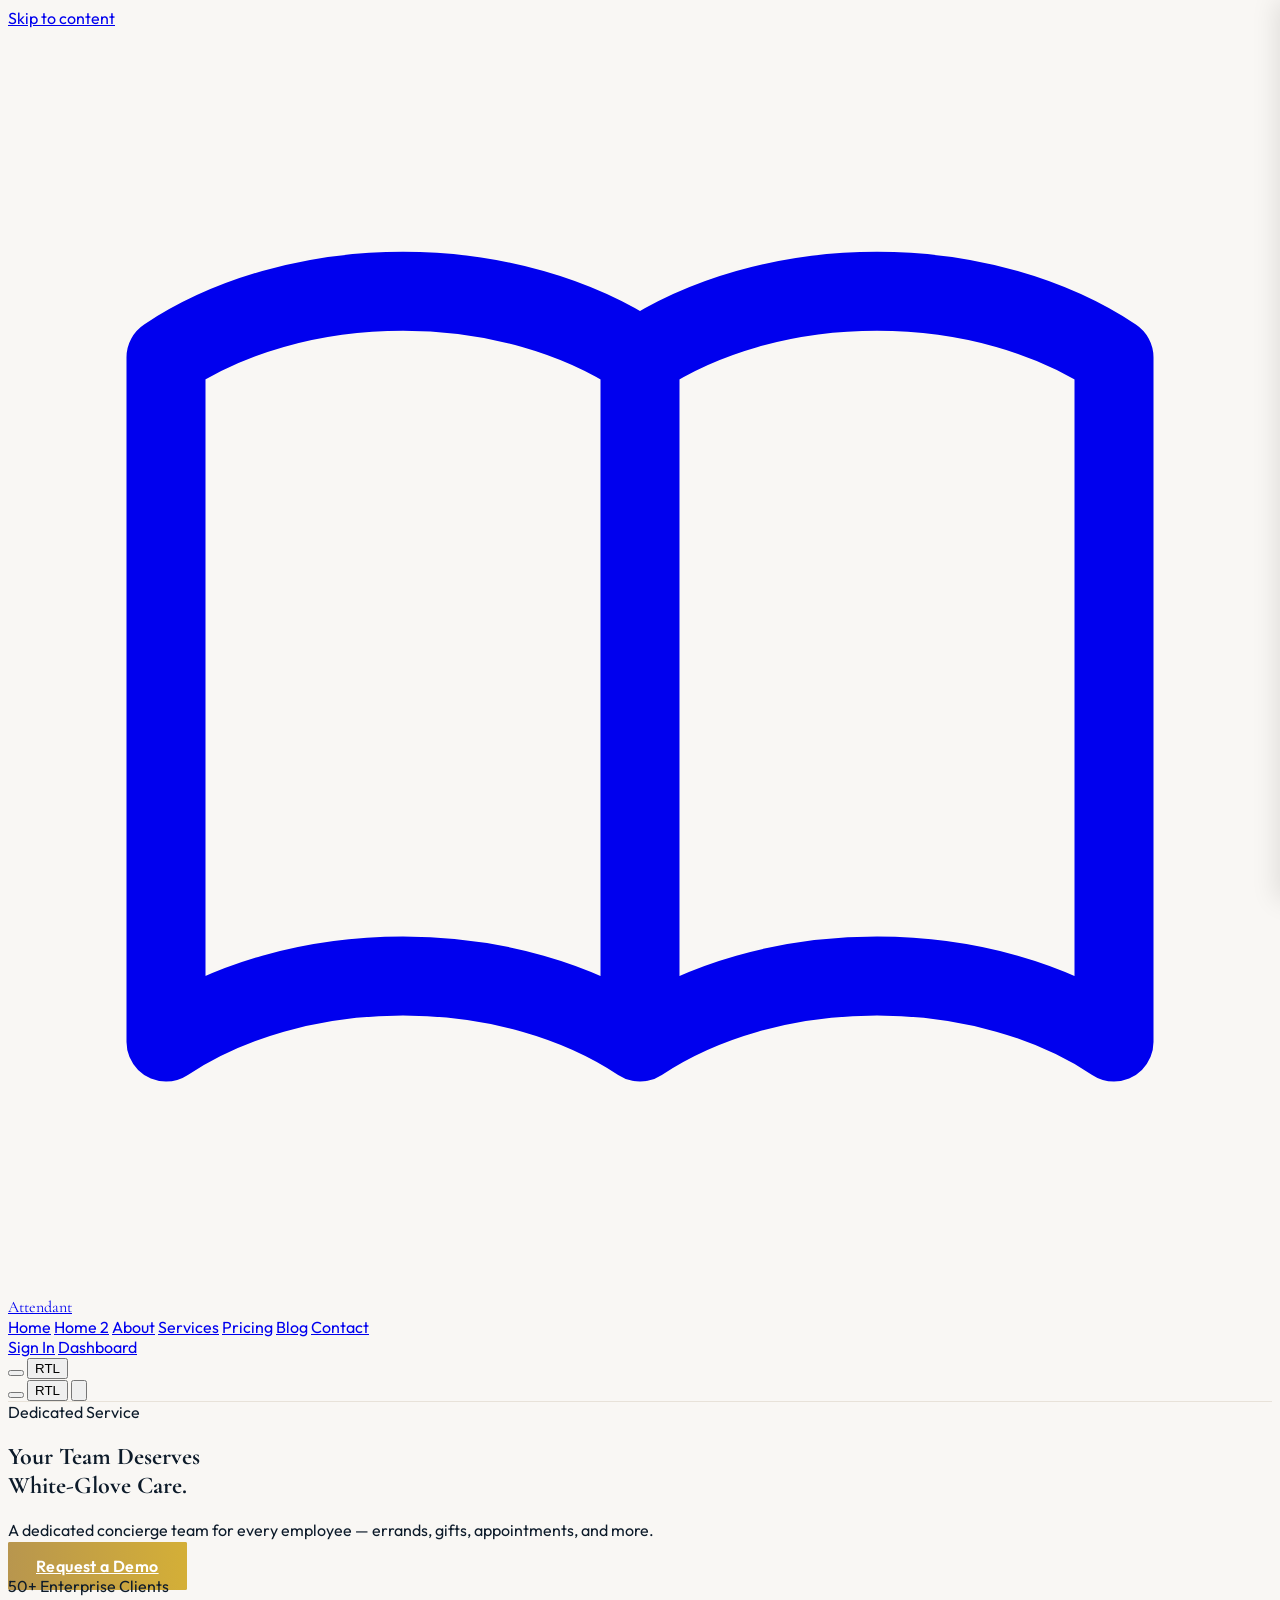
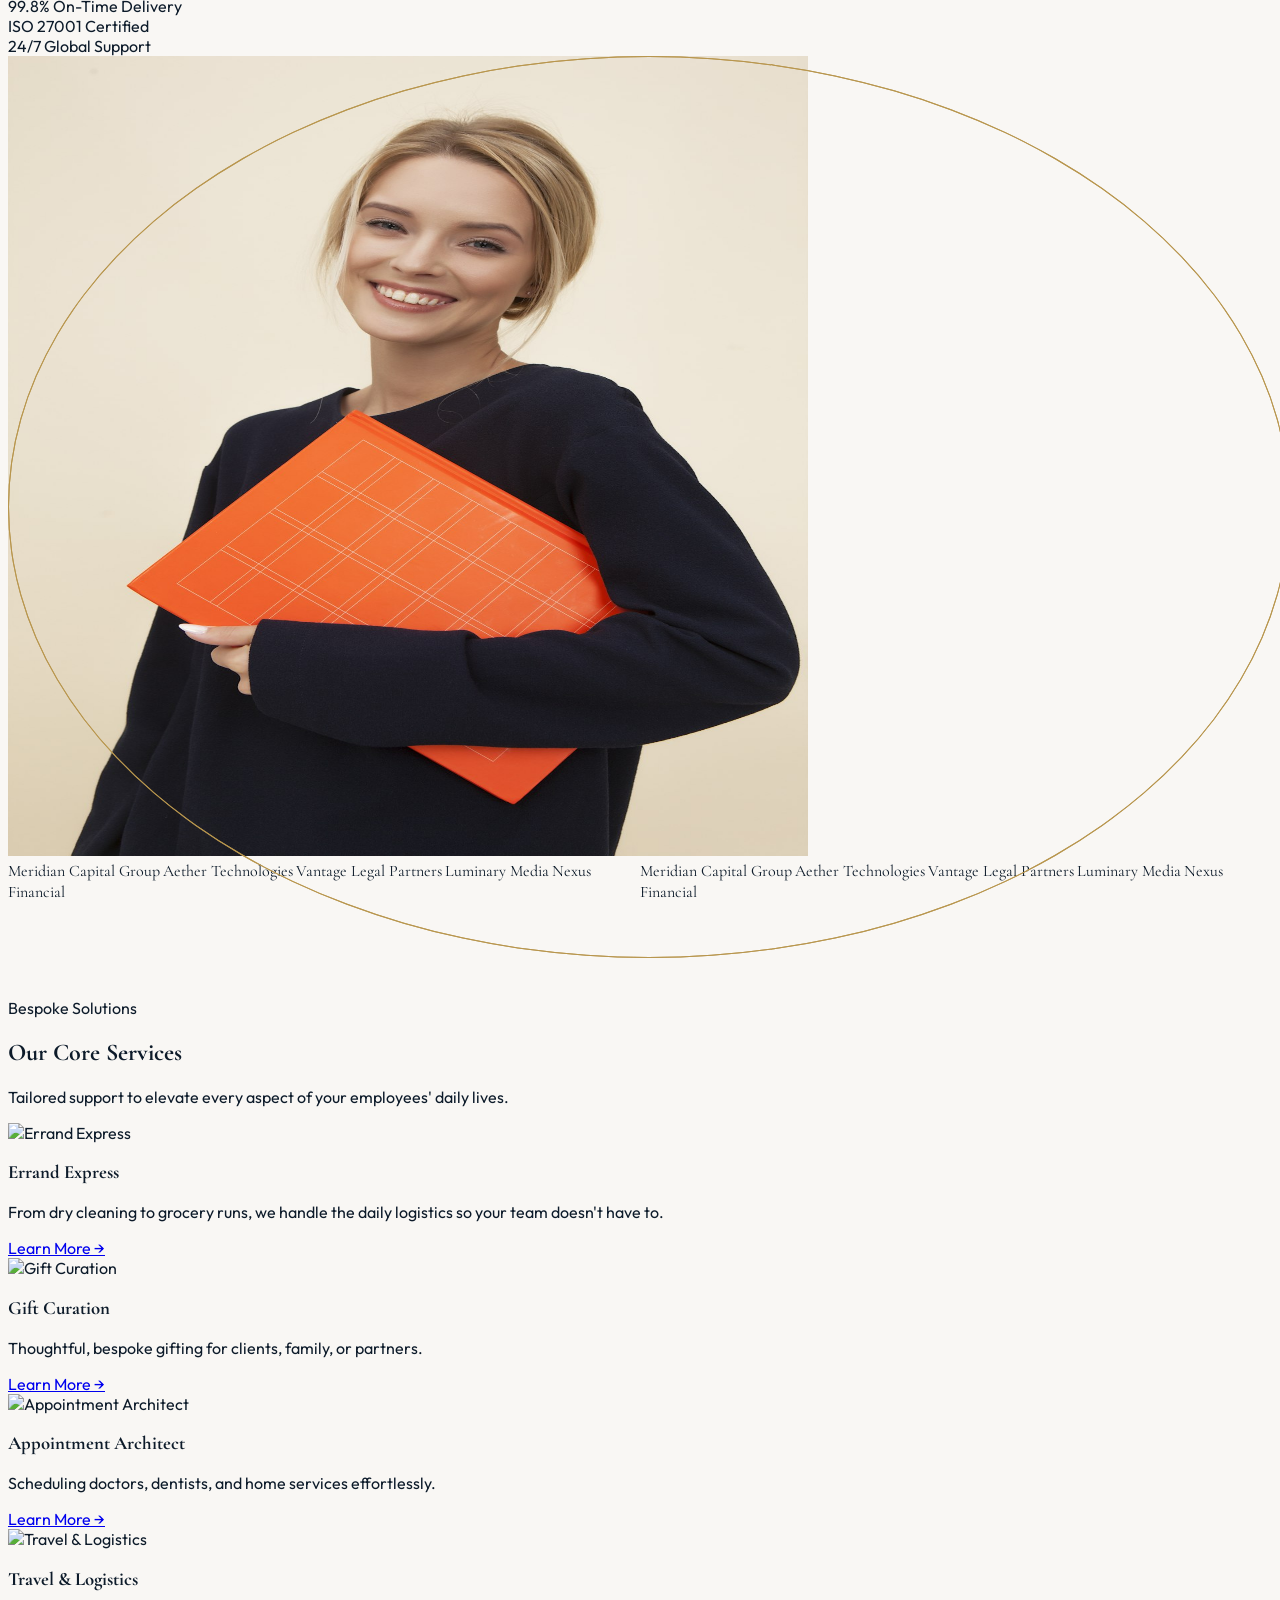
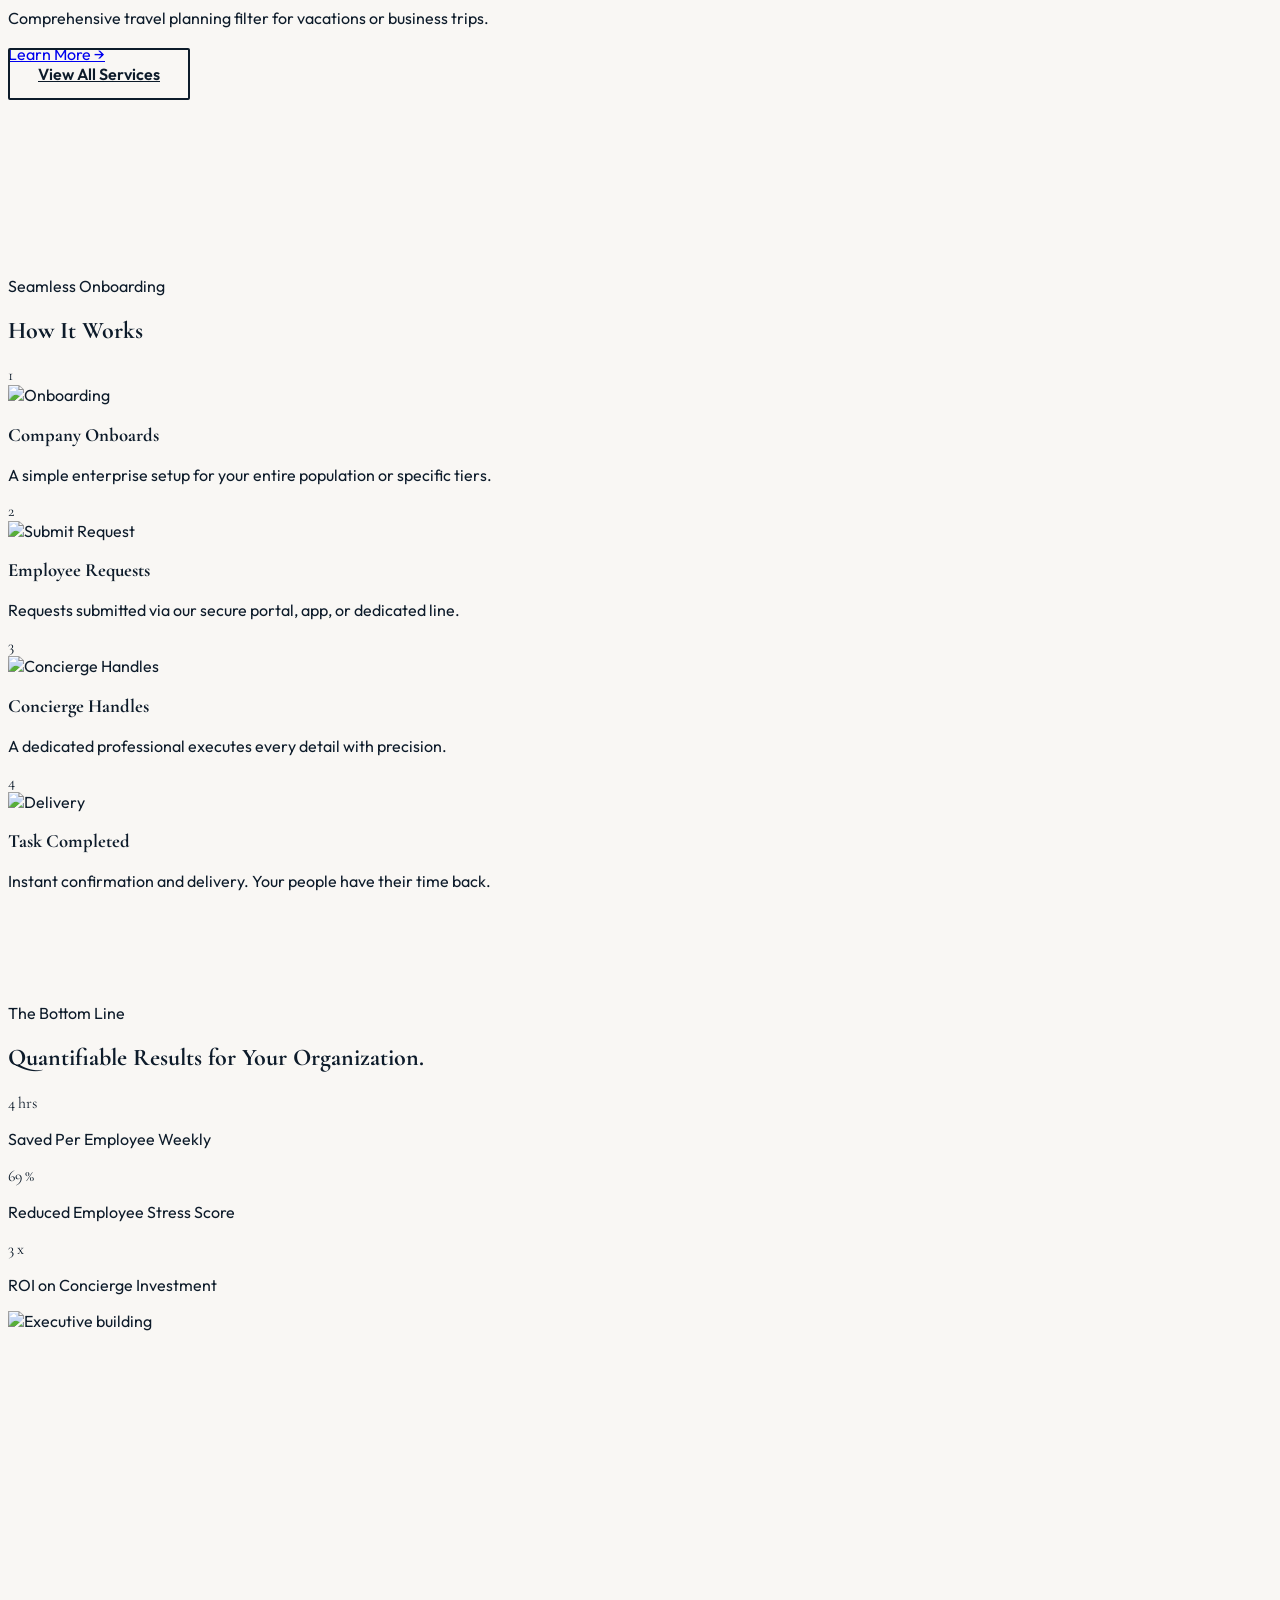
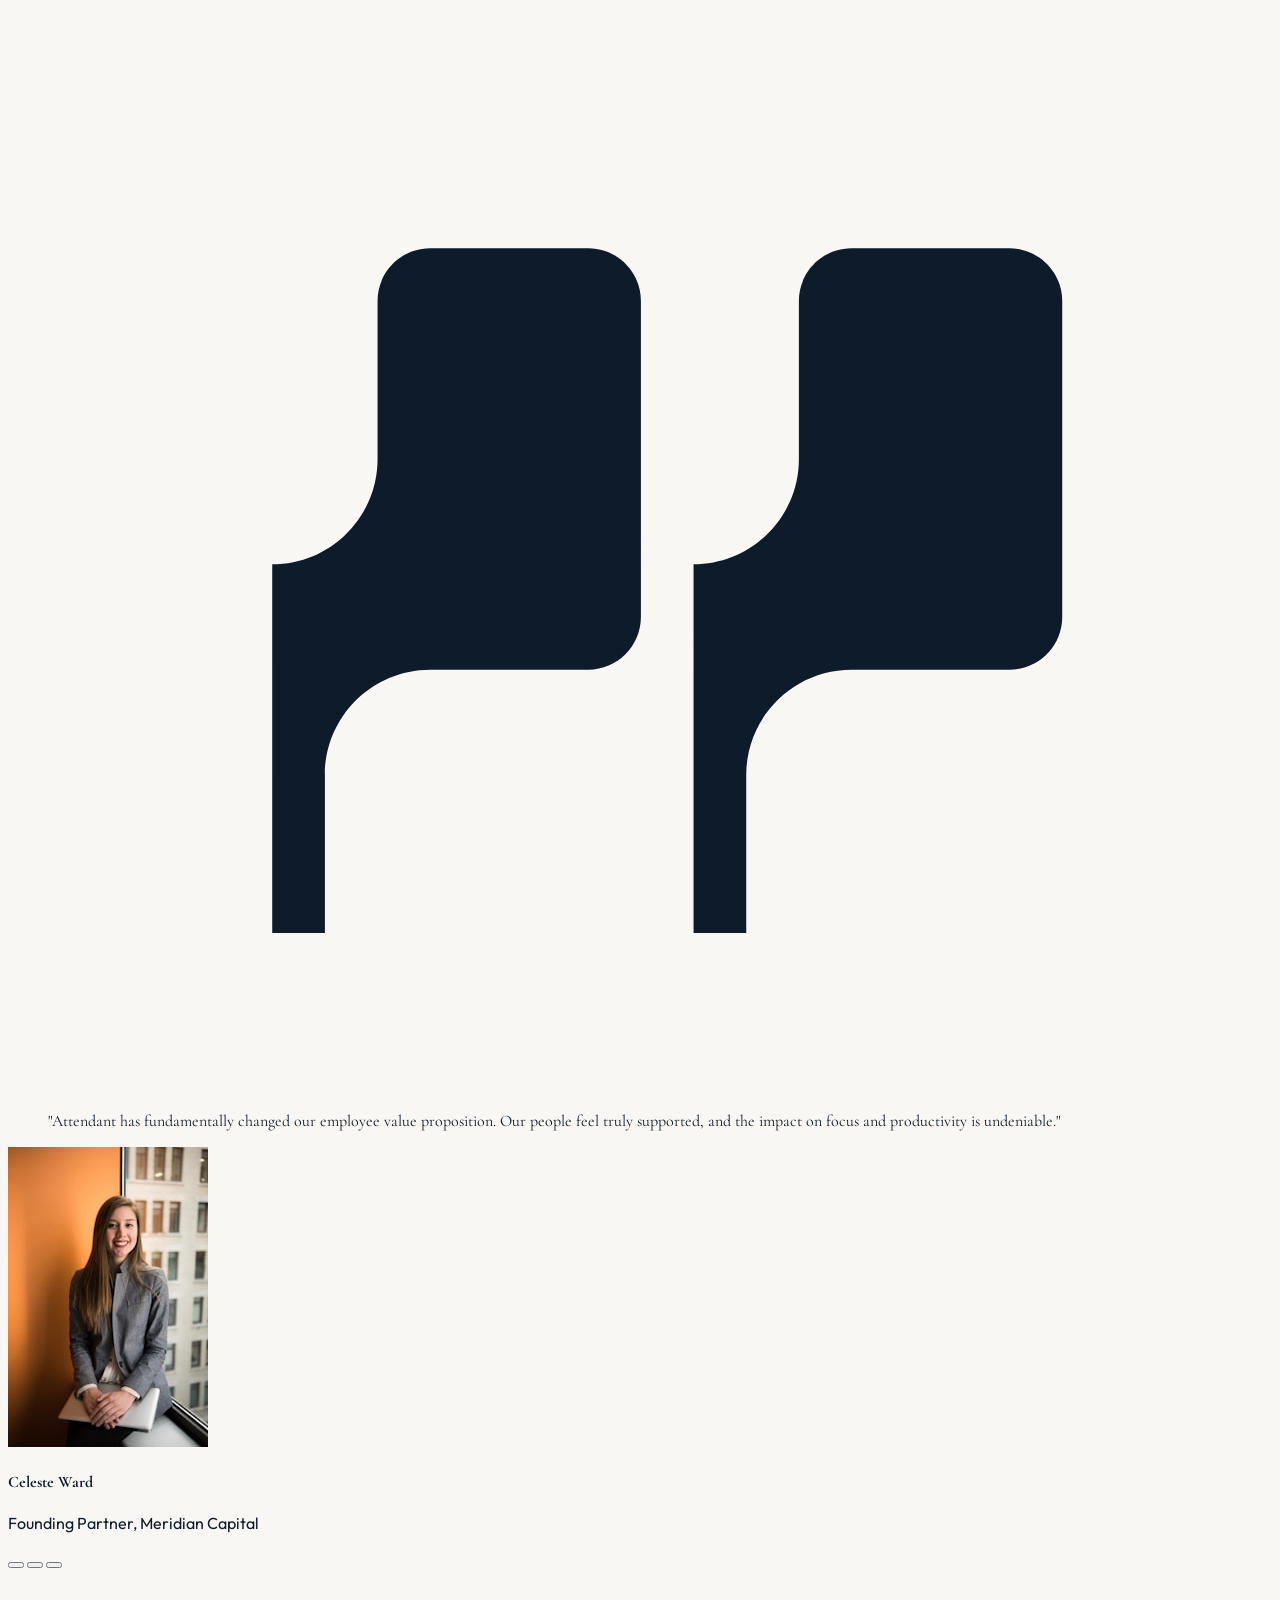
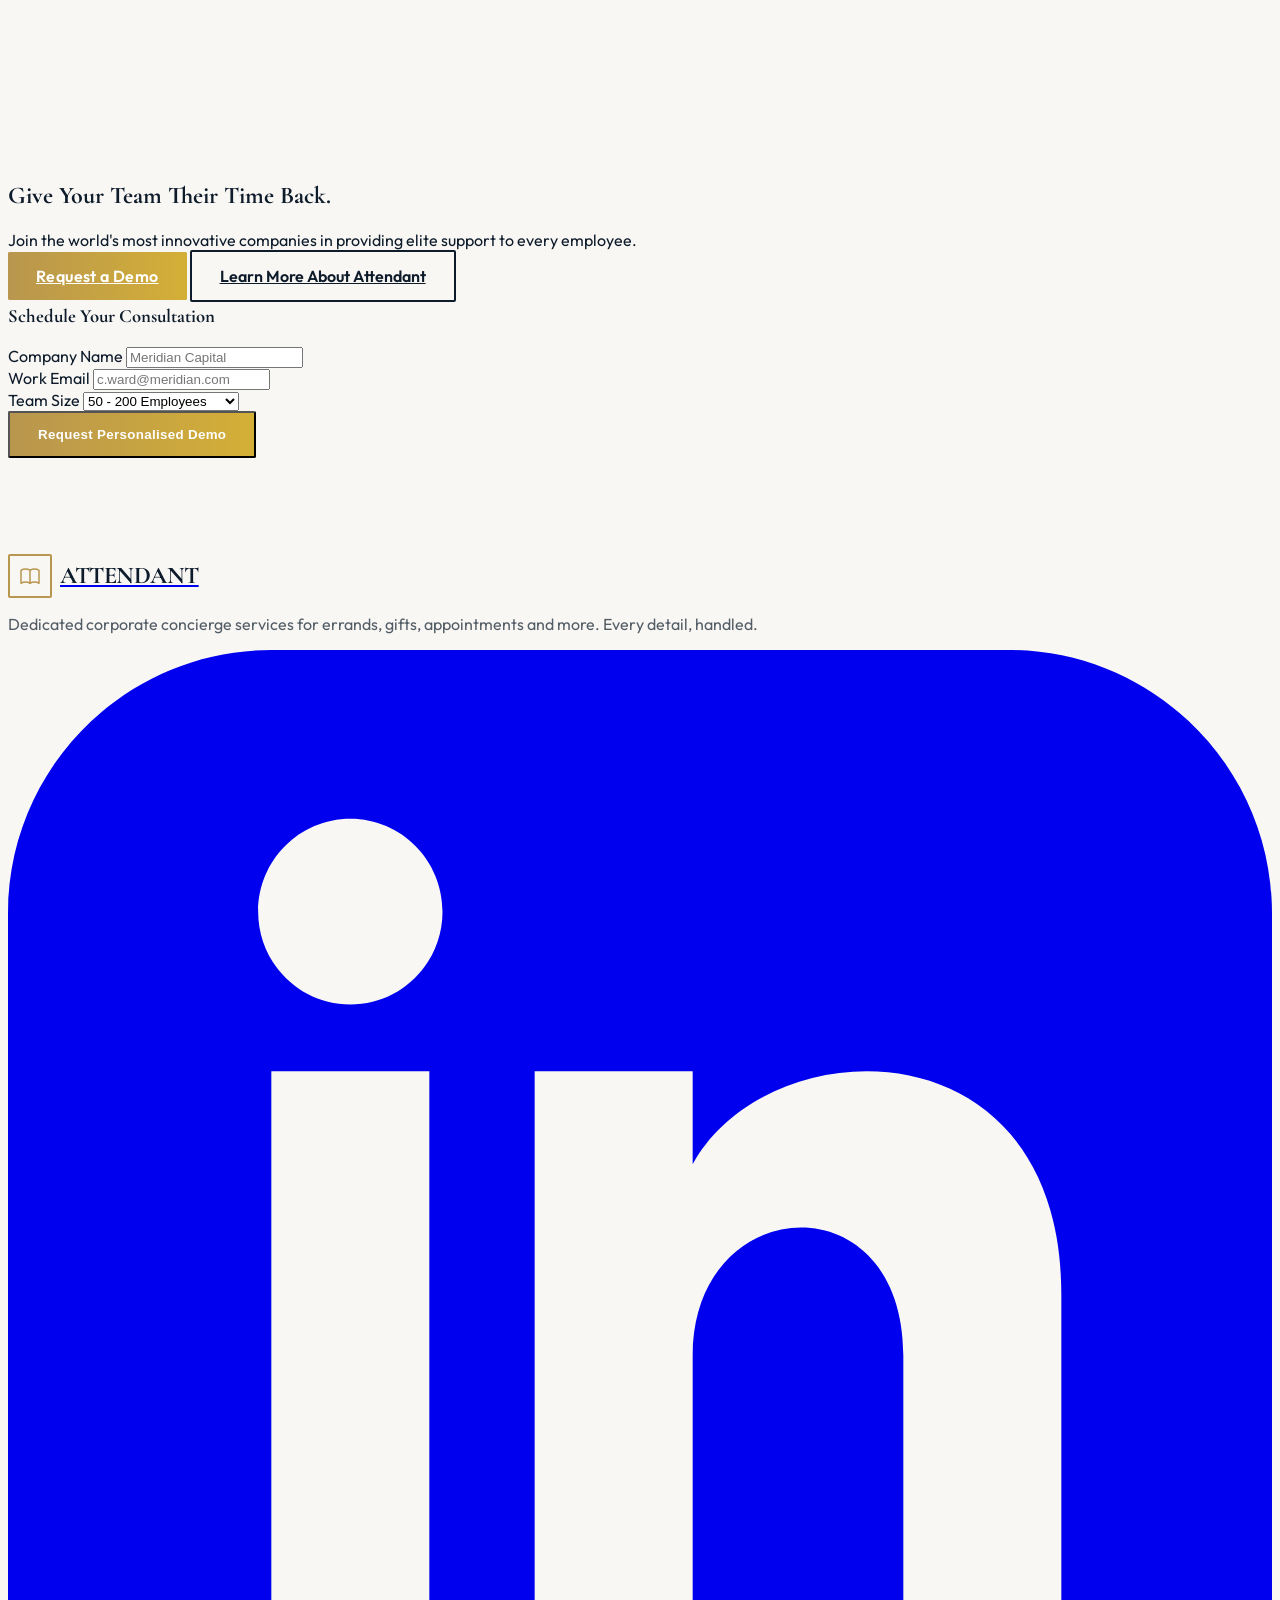
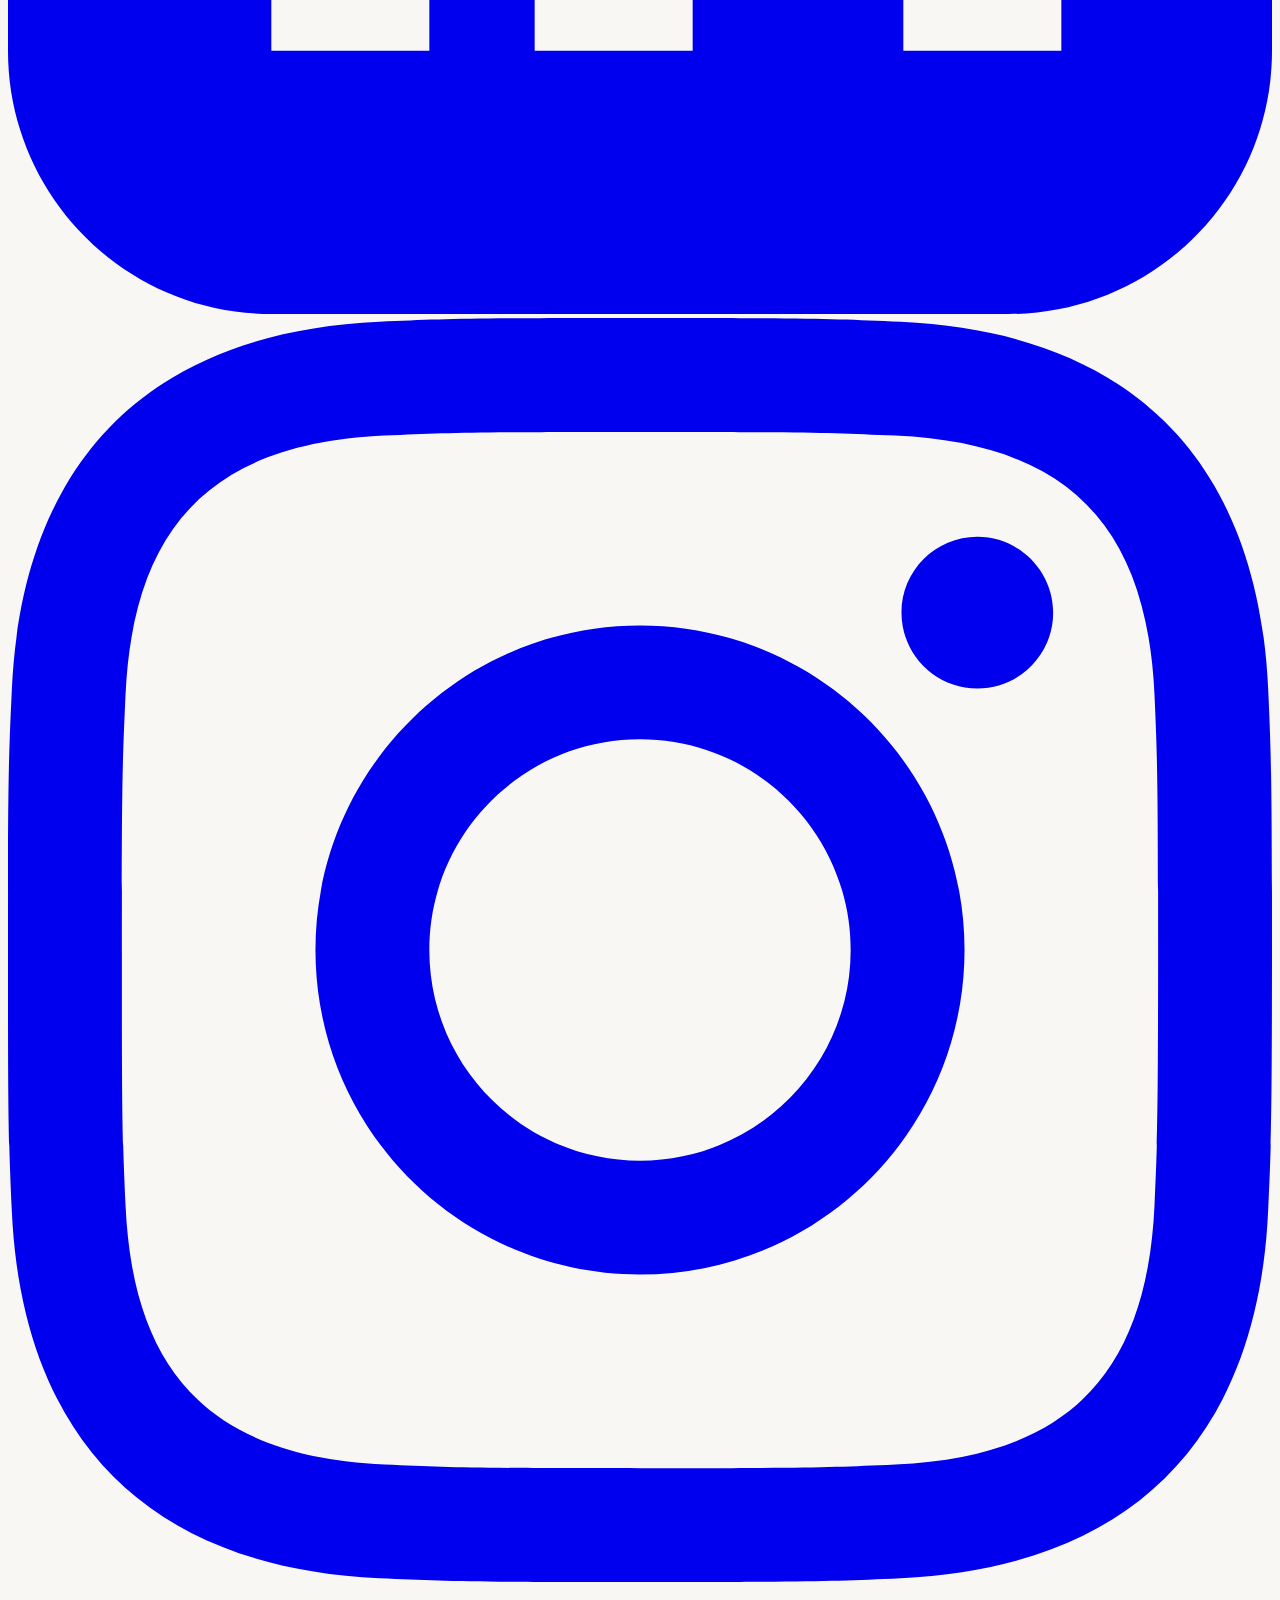
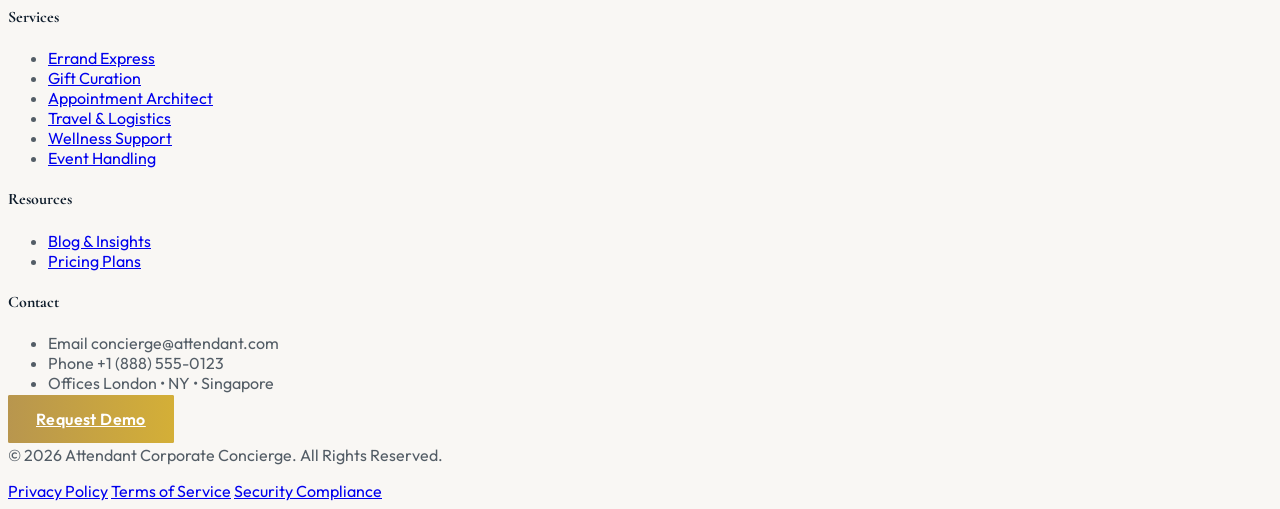
==== commit a47e8dfa: "Add files via upload Third Commit" ====
--- a/index.html
+++ b/index.html
@@ -141,9 +141,9 @@
             <div class="absolute inset-0 opacity-5 pointer-events-none" style="background-image: repeating-linear-gradient(30deg, #FFFFFF, #FFFFFF 1px, transparent 1px, transparent 40px);"></div>
             
             <div class="w-full md:w-[52%] h-full flex items-center px-4 md:px-12 lg:px-24 z-10">
-                <div class="max-w-xl">
+                <div class="max-w-xl text-center mx-auto">
                     <span class="text-xs font-semibold tracking-[0.25em] uppercase text-accentGold mb-3 block reveal" style="animation-delay: 0.0s">Dedicated Service</span>
-                    <div class="h-0.5 w-12 bg-accentGold mb-6 reveal" style="animation-delay: 0.1s"></div>
+                    <div class="h-0.5 w-12 bg-accentGold mb-6 mx-auto reveal" style="animation-delay: 0.1s"></div>
                     <h1 class="font-cormorant text-5xl md:text-7xl lg:text-8xl font-semibold leading-tight tracking-tight reveal" style="animation-delay: 0.15s">
                         Your Team Deserves<br>
                         <span class="italic text-accentGold">White-Glove</span> Care.
@@ -151,7 +151,7 @@
                     <p class="text-lg md:text-xl mt-8 font-outfit text-secondary/80 reveal" style="animation-delay: 0.45s">
                         A dedicated concierge team for every employee — errands, gifts, appointments, and more.
                     </p>
-                    <div class="mt-10 flex flex-wrap gap-4 reveal" style="animation-delay: 0.6s">
+                    <div class="mt-10 flex flex-wrap justify-center gap-4 reveal" style="animation-delay: 0.6s">
                         <a href="contact.html" class="btn-primary btn-gold-shimmer">Request a Demo</a>
                     </div>
                     
@@ -362,7 +362,7 @@
                                 "Attendant has fundamentally changed our employee value proposition. Our people feel truly supported, and the impact on focus and productivity is undeniable."
                             </blockquote>
                             <div class="flex flex-col items-center">
-                                <img src="https://images.unsplash.com/photo-1573496359142-f22b93d89a3a?w=200&q=80" alt="Celeste Ward" class="w-20 h-20 rounded-full border-2 border-accentGold mb-4 object-cover">
+                                <img src="assets/images/testimonial-celeste-ward.jpg" alt="Celeste Ward" class="w-20 h-20 rounded-full border-2 border-accentGold mb-4 object-cover">
                                 <h4 class="font-outfit font-semibold text-xl">Celeste Ward</h4>
                                 <p class="text-accentGold text-sm tracking-widest uppercase mt-1">Founding Partner, Meridian Capital</p>
                             </div>
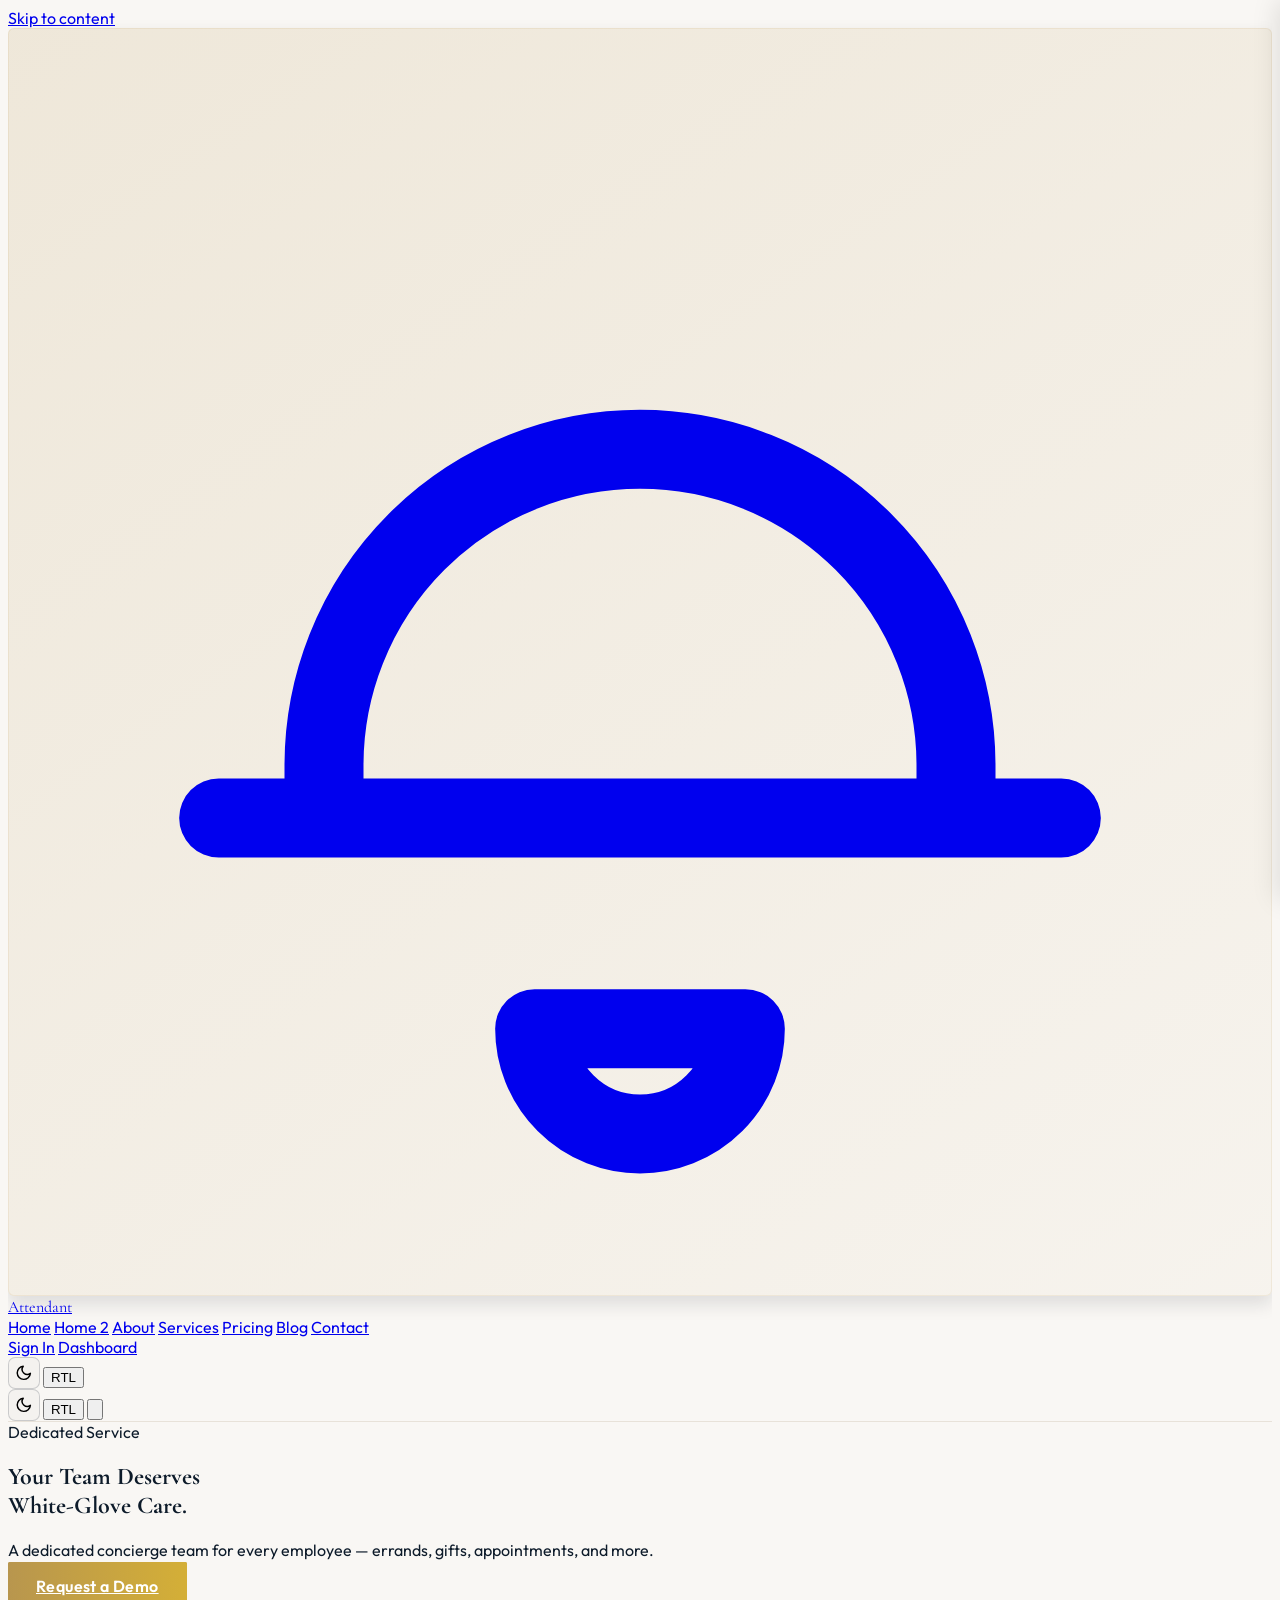
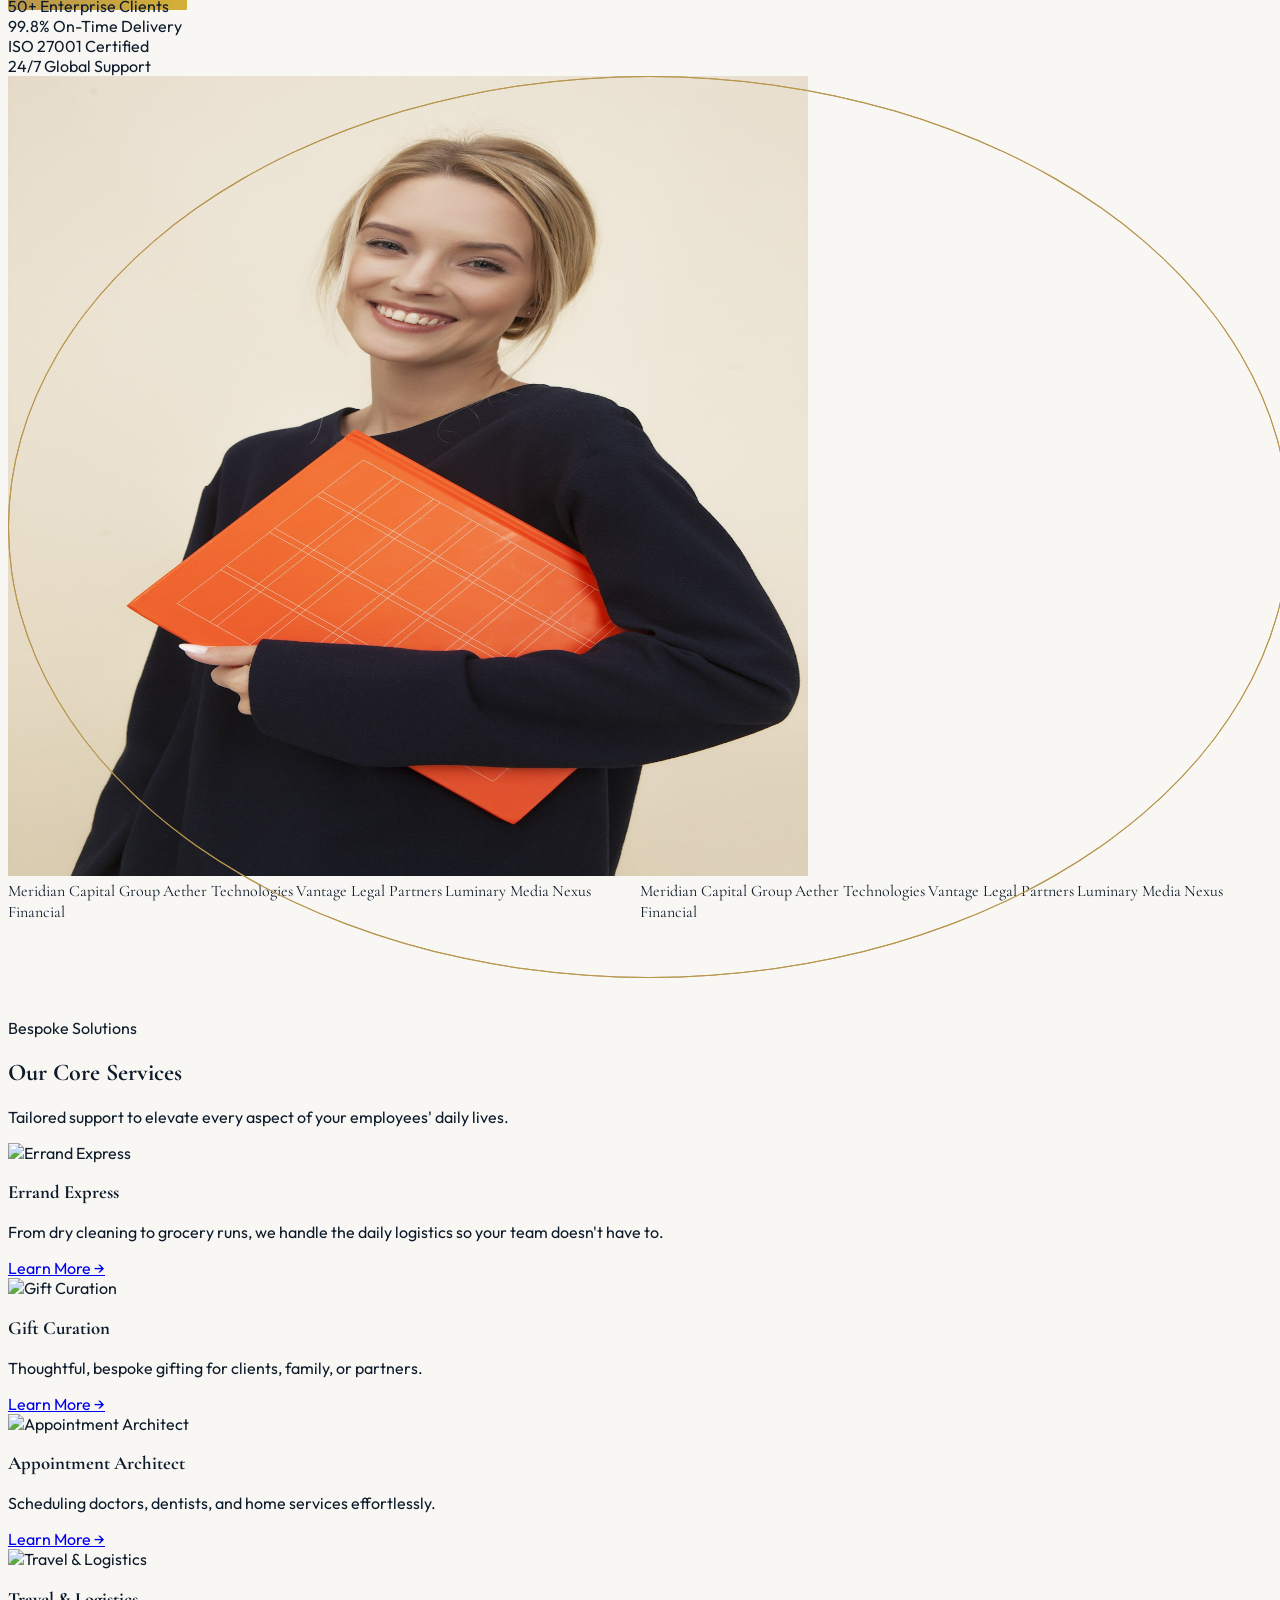
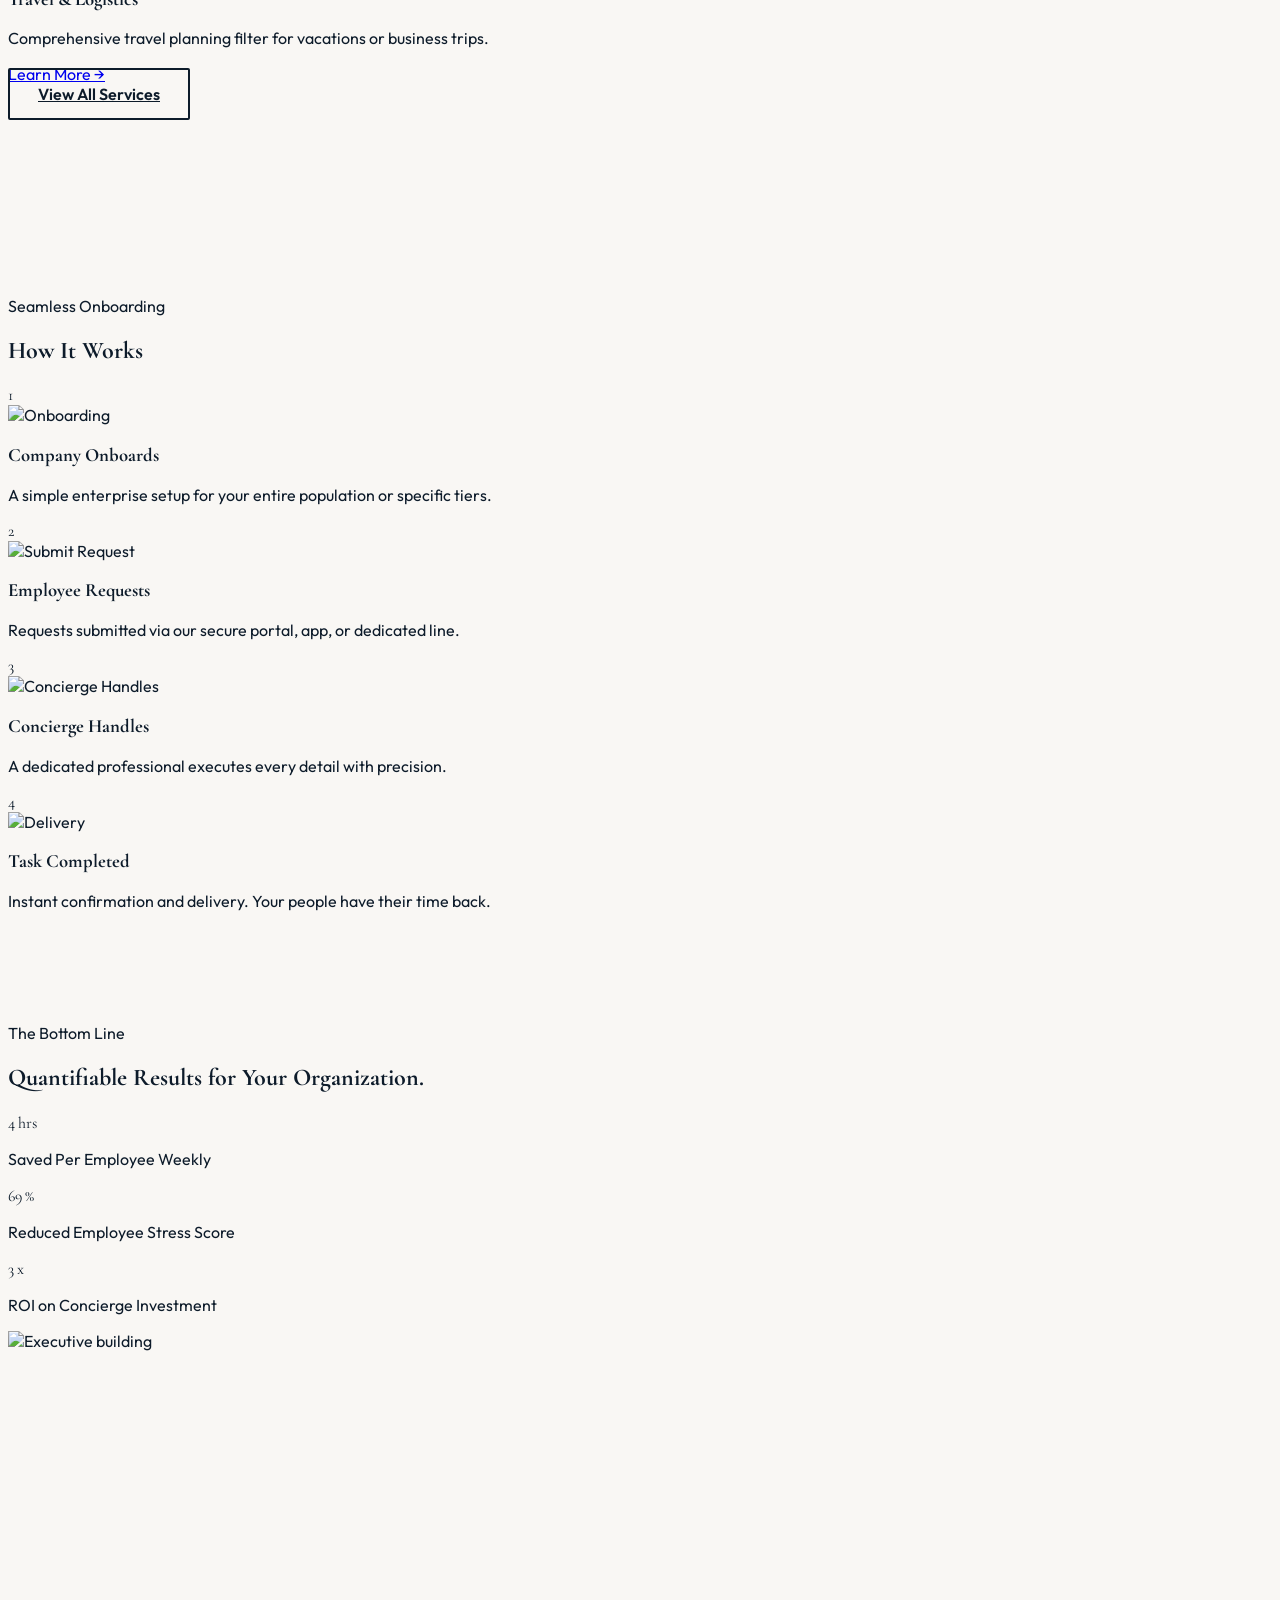
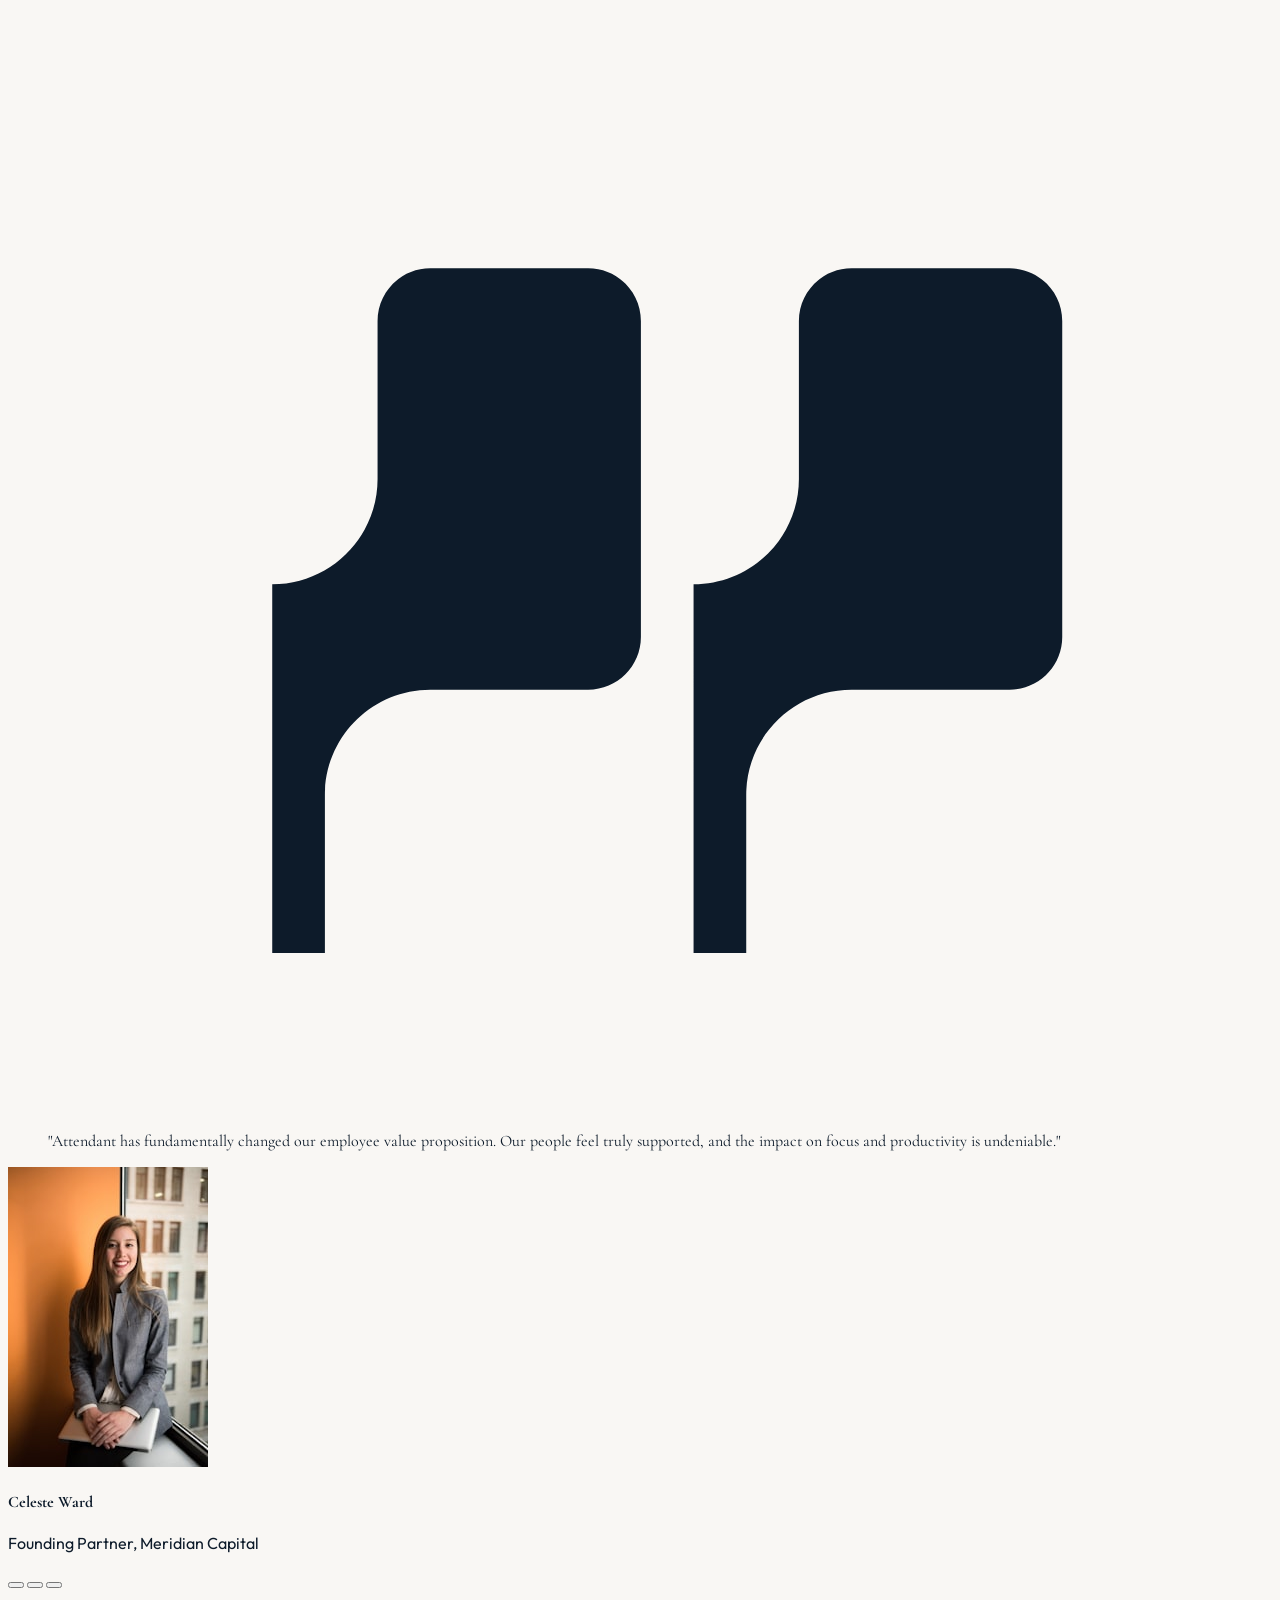
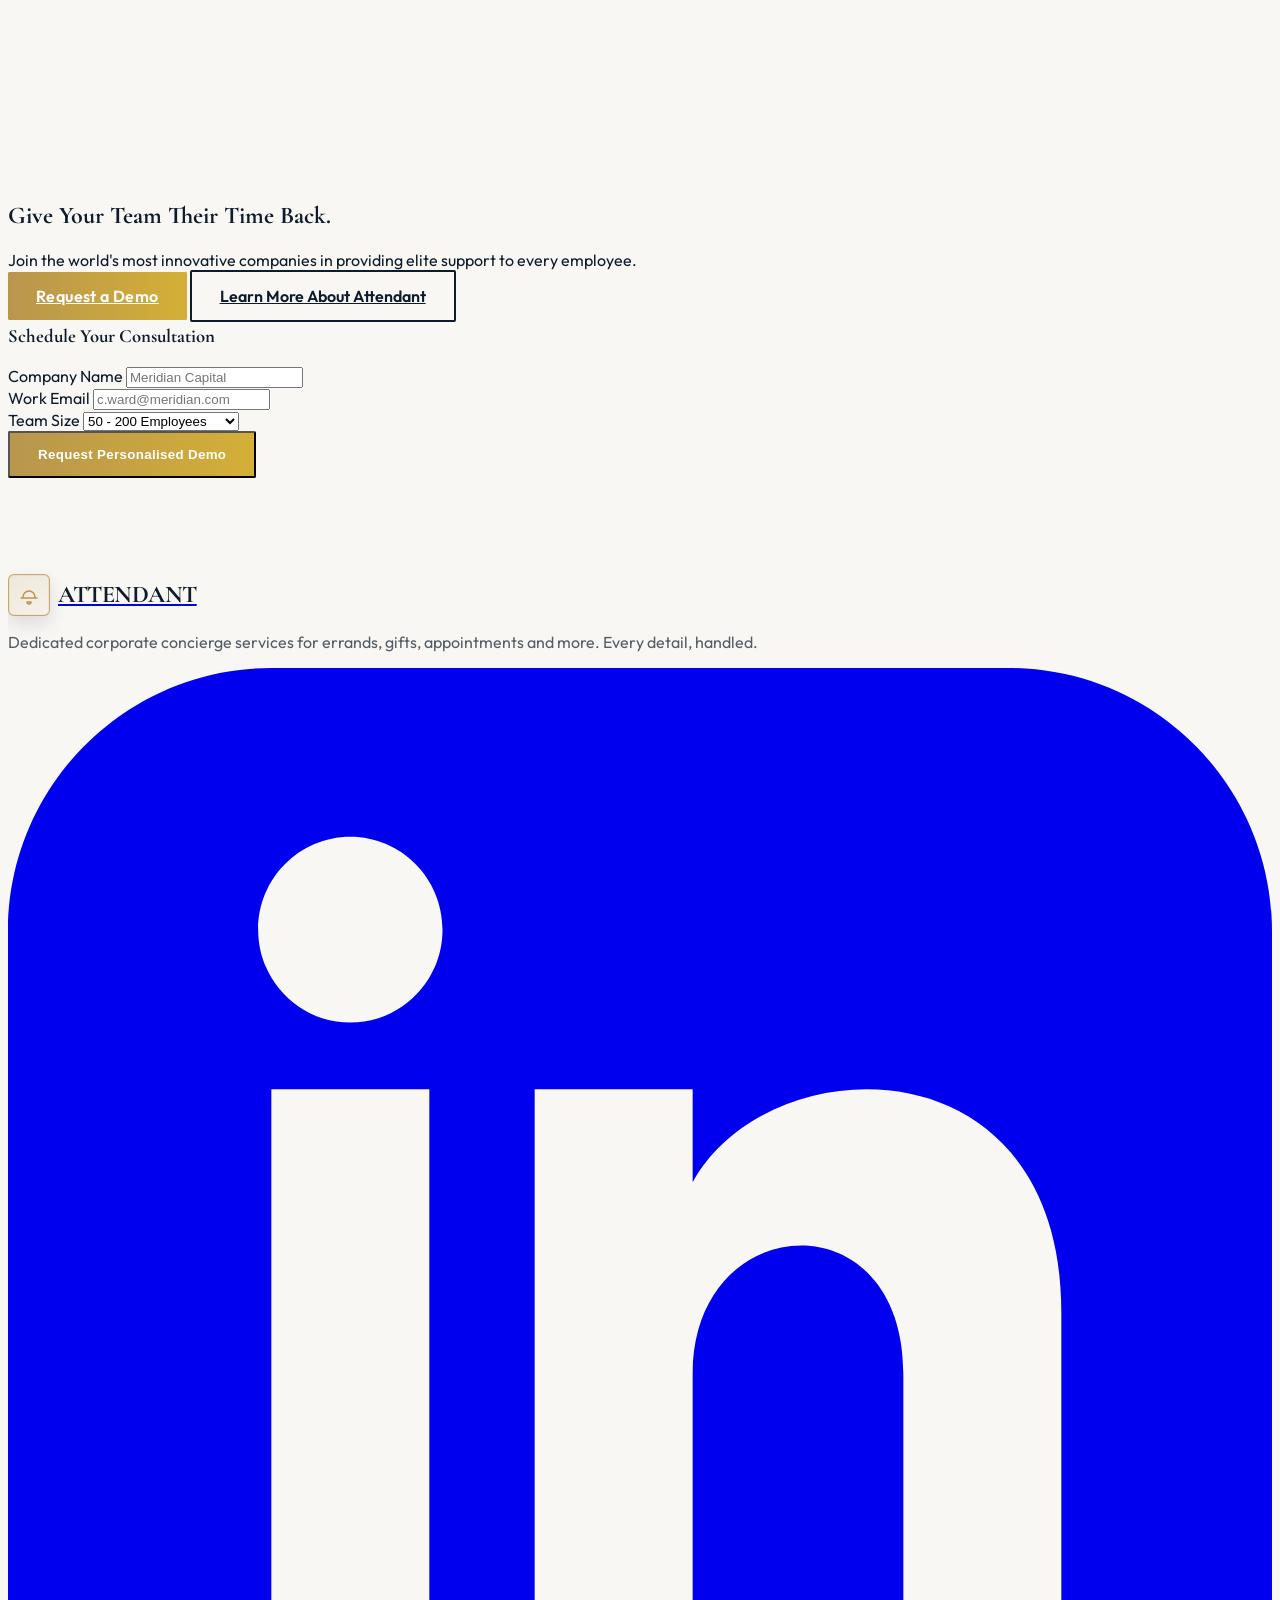
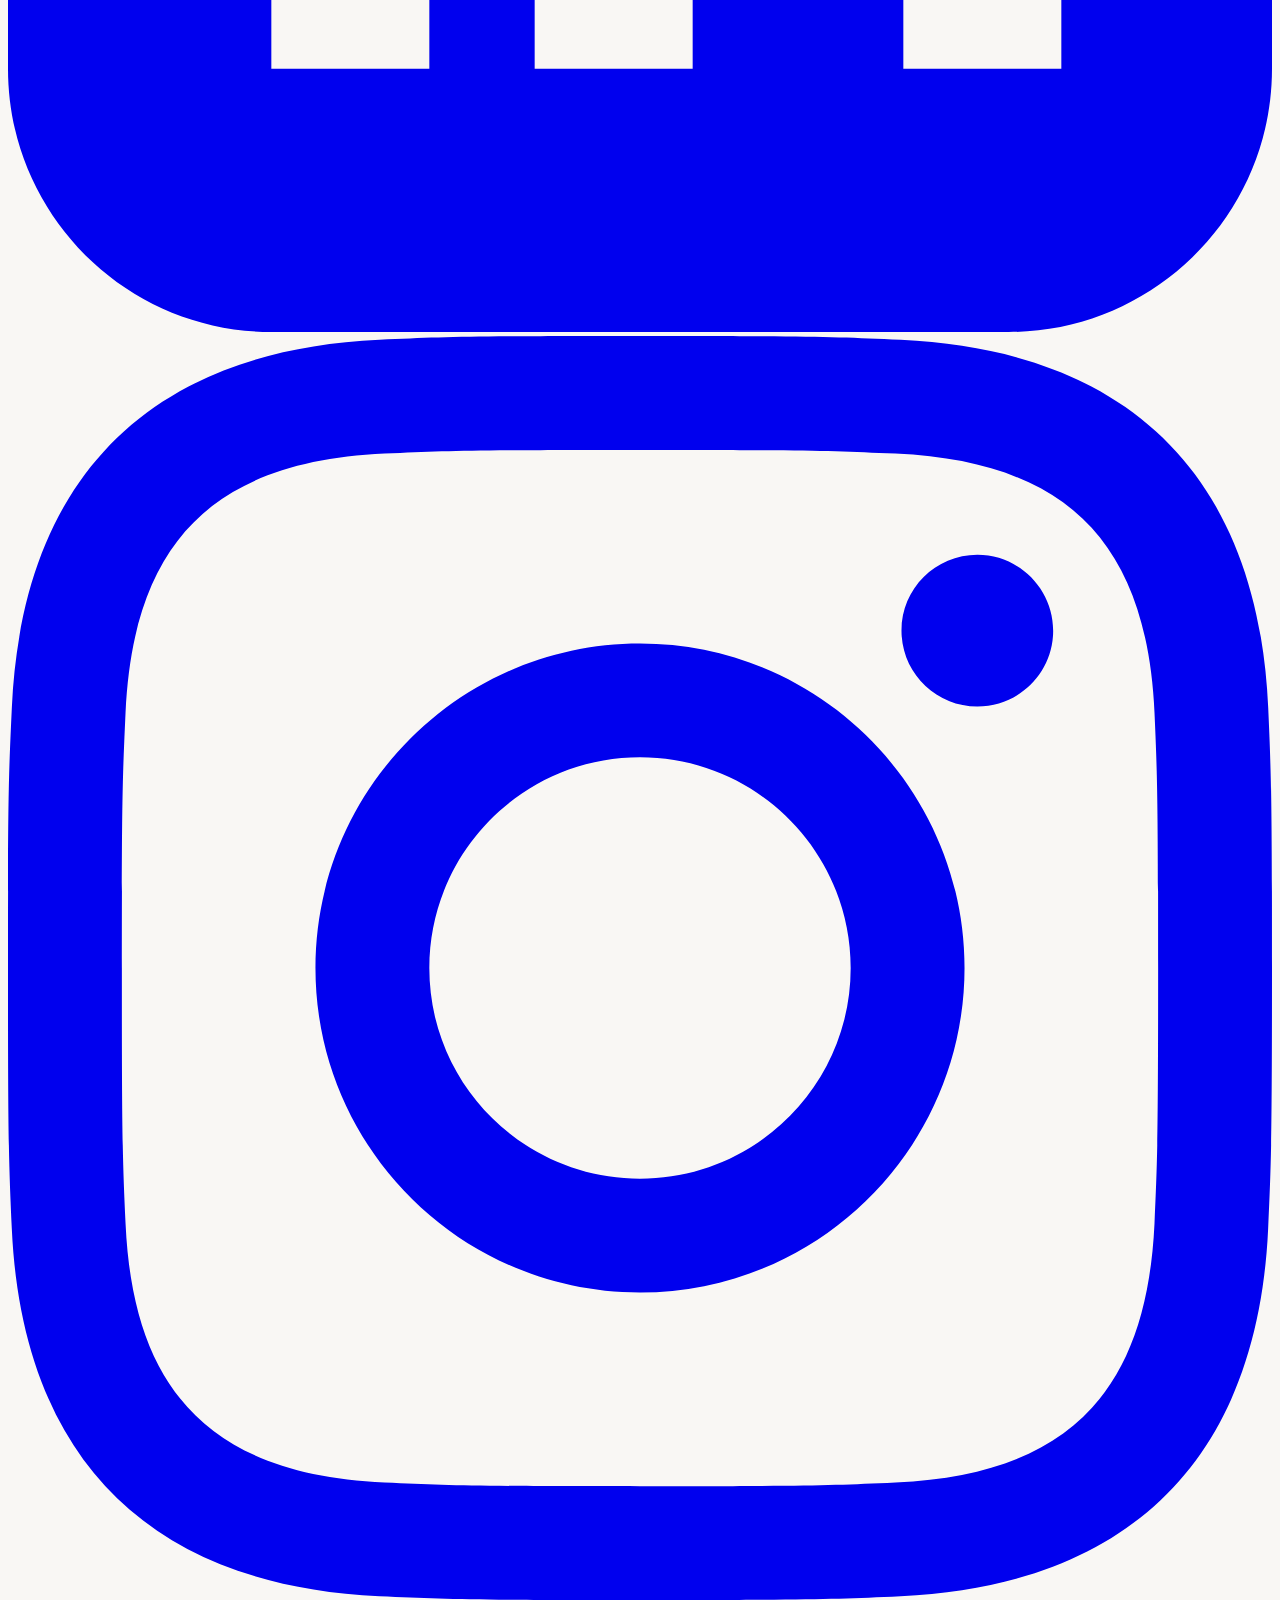
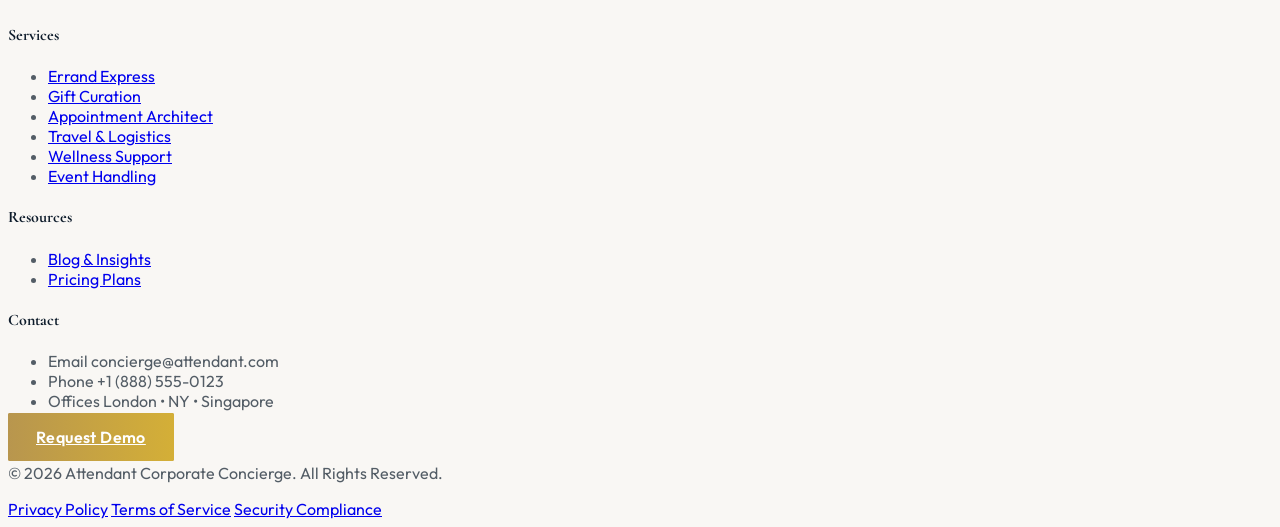
==== commit 56a6c81e: "Add files via upload Client First Commit" ====
--- a/index.html
+++ b/index.html
@@ -67,7 +67,7 @@
             <a href="index.html" class="flex items-center gap-2 group">
                 <div class="w-10 h-10 border-2 border-accentGold rounded-sm flex items-center justify-center transform group-hover:rotate-12 transition-transform duration-300">
                     <svg class="w-6 h-6 text-accentGold" fill="none" stroke="currentColor" viewBox="0 0 24 24">
-                        <path stroke-linecap="round" stroke-linejoin="round" stroke-width="1.5" d="M12 6.253v13m0-13C10.832 5.477 9.246 5 7.5 5S4.168 5.477 3 6.253v13C4.168 18.477 5.754 18 7.5 18s3.332.477 4.5 1.253m0-13C13.168 5.477 14.754 5 16.5 5c1.747 0 3.332.477 4.5 1.253v13C19.832 18.477 18.247 18 16.5 18c-1.746 0-3.332.477-4.5 1.253"></path>
+                        <path stroke-linecap="round" stroke-linejoin="round" stroke-width="1.5" d="M6 14a6 6 0 1112 0v1H6v-1zm6 7a2 2 0 002-2h-4a2 2 0 002 2zm-8-6h16"></path>
                     </svg>
                 </div>
                 <span class="font-cormorant text-2xl font-bold tracking-tight text-primary dark:text-darkText uppercase">Attendant</span>
@@ -90,8 +90,8 @@
                 <a href="dashboard.html" class="text-sm font-semibold border-2 border-accentGold text-accentGold px-5 py-2 hover:bg-accentGold hover:text-white transition-all duration-300 rounded-sm">Dashboard</a>
                 <div class="flex items-center space-x-4 rtl:space-x-reverse ml-4 border-l dark:border-darkBorder pl-4 rtl:border-l-0 rtl:border-r rtl:pl-0 rtl:pr-4">
                     <button class="theme-toggle w-6 h-6 p-0 hover:text-accentGold transition-colors">
-                        <svg class="sun-icon w-6 h-6" fill="none" stroke="currentColor" viewBox="0 0 24 24"><path stroke-linecap="round" stroke-linejoin="round" stroke-width="2" d="M12 3v1m0 16v1m9-9h-1M4 9H3m15.364-6.364l-.707.707M6.343 17.657l-.707.707m12.728 0l-.707-.707M6.343 6.343l-.707-.707M12 5a7 7 0 100 14 7 7 0 000-14z"/></svg>
-                        <svg class="moon-icon w-6 h-6 hidden" fill="none" stroke="currentColor" viewBox="0 0 24 24"><path stroke-linecap="round" stroke-linejoin="round" stroke-width="2" d="M20.354 15.354A9 9 0 118.646 3.646 9.003 9.003 0 0012 21a9.003 9.003 0 008.354-5.646z"/></svg>
+                        <svg class="sun-icon w-6 h-6" fill="none" stroke="currentColor" viewBox="0 0 24 24"><path stroke-linecap="round" stroke-linejoin="round" stroke-width="2" d="M12 2.75v2.5m0 13.5v2.5M5.815 5.815l1.768 1.768m8.834 8.834 1.768 1.768M2.75 12h2.5m13.5 0h2.5M5.815 18.185l1.768-1.768m8.834-8.834 1.768-1.768M12 16a4 4 0 100-8 4 4 0 000 8z"/></svg>
+                        <svg class="moon-icon w-6 h-6 hidden" fill="none" stroke="currentColor" viewBox="0 0 24 24"><path stroke-linecap="round" stroke-linejoin="round" stroke-width="2" d="M21 12.8A9 9 0 1111.2 3a7 7 0 009.8 9.8z"/></svg>
                     </button>
                     <button class="rtl-toggle w-6 h-6 font-bold text-xs hover:text-accentGold">RTL</button>
                 </div>
@@ -100,8 +100,8 @@
             <!-- Mobile/Tablet Toggle -->
             <div class="xl:hidden flex items-center gap-4">
                 <button class="theme-toggle w-6 h-6 hover:text-accentGold transition-colors">
-                    <svg class="sun-icon w-6 h-6" fill="none" stroke="currentColor" viewBox="0 0 24 24"><path stroke-linecap="round" stroke-linejoin="round" stroke-width="2" d="M12 3v1m0 16v1m9-9h-1M4 9H3m15.364-6.364l-.707.707M6.343 17.657l-.707.707m12.728 0l-.707-.707M6.343 6.343l-.707-.707M12 5a7 7 0 100 14 7 7 0 000-14z"/></svg>
-                    <svg class="moon-icon w-6 h-6 hidden" fill="none" stroke="currentColor" viewBox="0 0 24 24"><path stroke-linecap="round" stroke-linejoin="round" stroke-width="2" d="M20.354 15.354A9 9 0 118.646 3.646 9.003 9.003 0 0012 21a9.003 9.003 0 008.354-5.646z"/></svg>
+                    <svg class="sun-icon w-6 h-6" fill="none" stroke="currentColor" viewBox="0 0 24 24"><path stroke-linecap="round" stroke-linejoin="round" stroke-width="2" d="M12 2.75v2.5m0 13.5v2.5M5.815 5.815l1.768 1.768m8.834 8.834 1.768 1.768M2.75 12h2.5m13.5 0h2.5M5.815 18.185l1.768-1.768m8.834-8.834 1.768-1.768M12 16a4 4 0 100-8 4 4 0 000 8z"/></svg>
+                    <svg class="moon-icon w-6 h-6 hidden" fill="none" stroke="currentColor" viewBox="0 0 24 24"><path stroke-linecap="round" stroke-linejoin="round" stroke-width="2" d="M21 12.8A9 9 0 1111.2 3a7 7 0 009.8 9.8z"/></svg>
                 </button>
                 <button class="rtl-toggle w-6 h-6 font-bold text-xs hover:text-accentGold">RTL</button>
                 <button class="hamburger-btn w-10 h-10 flex items-center justify-center rounded-md" aria-label="Open navigation menu">
@@ -432,7 +432,7 @@
                     <a href="index.html" class="brand-logo-link mb-6">
                         <div class="brand-logo-mark">
                             <svg class="brand-logo-icon" fill="none" stroke="currentColor" viewBox="0 0 24 24">
-                                <path stroke-linecap="round" stroke-linejoin="round" stroke-width="1.5" d="M12 6.253v13m0-13C10.832 5.477 9.246 5 7.5 5S4.168 5.477 3 6.253v13C4.168 18.477 5.754 18 7.5 18s3.332.477 4.5 1.253m0-13C13.168 5.477 14.754 5 16.5 5c1.747 0 3.332.477 4.5 1.253v13C19.832 18.477 18.247 18 16.5 18c-1.746 0-3.332.477-4.5 1.253"></path>
+                                <path stroke-linecap="round" stroke-linejoin="round" stroke-width="1.5" d="M6 14a6 6 0 1112 0v1H6v-1zm6 7a2 2 0 002-2h-4a2 2 0 002 2zm-8-6h16"></path>
                             </svg>
                         </div>
                         <span class="brand-logo-text brand-logo-text-on-dark">Attendant</span>
@@ -491,3 +491,4 @@
     <script src="assets/js/main.js"></script>
 </body>
 </html>
+
--- a/assets/css/style.css
+++ b/assets/css/style.css
@@ -30,14 +30,49 @@
     filter: var(--toggler-filter);
 }
 
-[data-theme="dark"] {
-    --toggler-filter: invert(1);
-    --nav-icon-color: #F0EDE8;
-}
+[data-theme="dark"] {
+    --toggler-filter: invert(1);
+    --nav-icon-color: #F0EDE8;
+}
 
 [data-theme="light"] {
     --toggler-filter: invert(0);
     --nav-icon-color: #0D1B2A;
+}
+
+/* HEADER THEME CONTROL */
+.theme-toggle {
+    display: inline-flex;
+    align-items: center;
+    justify-content: center;
+    width: 2rem;
+    height: 2rem;
+    border: 1px solid rgba(13, 27, 42, 0.18);
+    border-radius: 0.45rem;
+    background: rgba(13, 27, 42, 0.02);
+    transition: border-color 0.25s ease, background-color 0.25s ease, color 0.25s ease;
+}
+
+.theme-toggle:hover {
+    border-color: rgba(184, 150, 78, 0.72);
+    background: rgba(184, 150, 78, 0.1);
+}
+
+[data-theme="dark"] .theme-toggle {
+    border-color: rgba(240, 237, 232, 0.24);
+    background: rgba(240, 237, 232, 0.04);
+}
+
+[data-theme="dark"] .theme-toggle:hover {
+    border-color: rgba(184, 150, 78, 0.8);
+    background: rgba(184, 150, 78, 0.16);
+}
+
+.theme-toggle .sun-icon,
+.theme-toggle .moon-icon {
+    width: 1.1rem;
+    height: 1.1rem;
+    stroke-width: 1.85;
 }
 
 [data-theme="dark"] .brand-logo-text-theme {
@@ -53,13 +88,37 @@
 .brand-logo-mark {
     width: 2.5rem;
     height: 2.5rem;
-    border: 2px solid #B8964E;
-    border-radius: 0.125rem;
+    border: 1.5px solid rgba(184, 150, 78, 0.8);
+    border-radius: 0.375rem;
+    background: linear-gradient(145deg, rgba(184, 150, 78, 0.16), rgba(184, 150, 78, 0.04));
     display: flex;
     align-items: center;
     justify-content: center;
     flex-shrink: 0;
-    transition: transform 0.3s ease;
+    box-shadow: 0 8px 18px rgba(13, 27, 42, 0.12), inset 0 0 0 1px rgba(184, 150, 78, 0.12);
+    transition: transform 0.3s ease, border-color 0.3s ease;
+}
+
+[data-theme="dark"] .brand-logo-mark {
+    border-color: rgba(184, 150, 78, 0.88);
+    background: linear-gradient(145deg, rgba(184, 150, 78, 0.22), rgba(184, 150, 78, 0.07));
+}
+
+.public-nav .group > .w-10.h-10.border-2.border-accentGold {
+    border-width: 1.5px;
+    border-radius: 0.375rem;
+    border-color: rgba(184, 150, 78, 0.82);
+    background: linear-gradient(145deg, rgba(184, 150, 78, 0.16), rgba(184, 150, 78, 0.04));
+    box-shadow: 0 8px 18px rgba(13, 27, 42, 0.12), inset 0 0 0 1px rgba(184, 150, 78, 0.12);
+}
+
+[data-theme="dark"] .public-nav .group > .w-10.h-10.border-2.border-accentGold {
+    border-color: rgba(184, 150, 78, 0.9);
+    background: linear-gradient(145deg, rgba(184, 150, 78, 0.22), rgba(184, 150, 78, 0.08));
+}
+
+.public-nav .group > .w-10.h-10.border-2.border-accentGold > svg {
+    stroke-width: 1.85;
 }
 
 .brand-logo-link:hover .brand-logo-mark {
